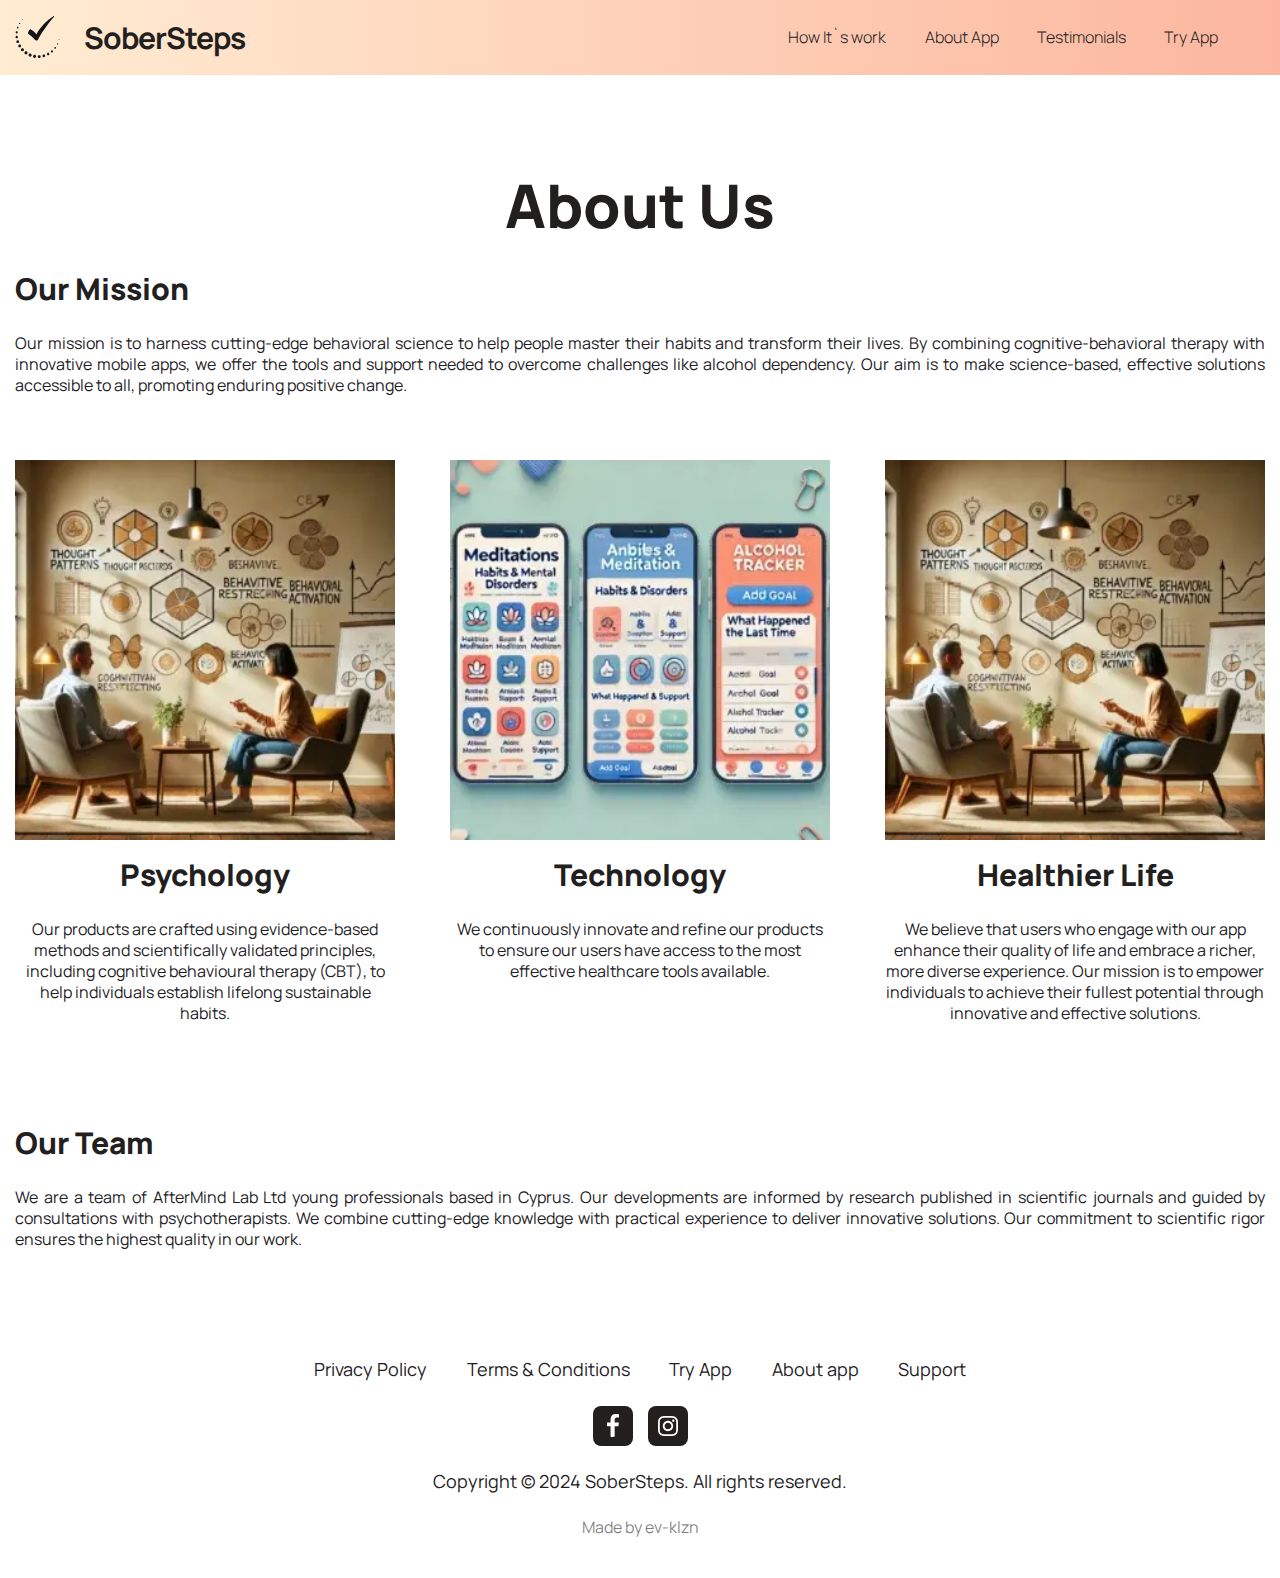
==== about-company.html @ 3a4f84fb "save" ====
<!doctype html>
<html lang="en">

<head>
	<title>About Us</title>
	<meta charset="UTF-8">
	<link rel="stylesheet" href="css/style.min.css?_v=20240709155627">
	<meta name="robots" content="noindex, nofollow">
	<meta name="viewport" content="width=device-width, initial-scale=1.0">
	<meta name="keywords" content="Sober Steps">
	<meta name="description" content="Sober Steps - Take Your First Sober Steps Towards a Better You">
	<link rel="shortcut icon" href="favicon.ico">
</head>


<body>
	<div class="wrapper">
		<header class="header">
			<div class="header__container">
				<a href="./" class="header__logo">
					<img class="header__logo-img ibg ibg--contain" src="img/logo.svg" alt="logo">
					<span class="header__logo-name">SoberSteps</span>
				</a>
				<div class="header__menu menu">
					<nav class="menu__body">
						<ul class="menu__list">
							<li data-goto-header data-goto=".how" class="menu__item">
								<a class="menu__link" href="./#how">How It`s work</a>
							</li>
							<li data-goto-header data-goto=".about" class="menu__item">
								<a class="menu__link" href="./#about">About App</a>
							</li>
							<li data-goto-header data-goto=".testimonials" class="menu__item">
								<a class="menu__link" href="./#testimonials">Testimonials</a>
							</li>
							<li data-goto-header data-goto=".started" class="menu__item">
								<a class="menu__link" href="./#started">Try App</a>
							</li>
						</ul>
					</nav>
				</div>
				<button type="button" class="icon-menu"><span></span></button>
			</div>
		</header>

		<main class="page">
			<section class="page__terms policy">
				<div class="policy__container">
					<h1 data-watch class="policy__title policy__title--centered">
						About Us
					</h1>
					<h4>Our Mission</h4>
					<p>
						Our mission is to harness cutting-edge behavioral science to help
						people master their habits and transform their lives. By combining
						cognitive-behavioral therapy with innovative mobile apps, we offer
						the tools and support needed to overcome challenges like alcohol
						dependency. Our aim is to make science-based, effective solutions
						accessible to all, promoting enduring positive change.
					</p>
					<div class="about-table">
						<article class="about-table__item">
							<div class="about-table__img">
								<img class="about-table__image ibg" src="img/about-us/a-1.webp" alt="Image" />
							</div>
							<h4 class="about-table__title">Psychology</h4>
							<div class="about-table__text">
								<p>
									Our products are crafted using evidence-based methods and
									scientifically validated principles, including cognitive
									behavioural therapy (CBT), to help individuals establish
									lifelong sustainable habits.
								</p>
							</div>
						</article>
						<article class="about-table__item">
							<div class="about-table__img">
								<img class="about-table__image ibg" src="img/about-us/a-2.webp" alt="Image" />
							</div>
							<h4 class="about-table__title">Technology</h4>
							<div class="about-table__text">
								<p>
									We continuously innovate and refine our products to ensure
									our users have access to the most effective healthcare tools
									available.
								</p>
							</div>
						</article>
						<article class="about-table__item">
							<div class="about-table__img">
								<img class="about-table__image ibg" src="img/about-us/a-1.webp" alt="Image" />
							</div>
							<h4 class="about-table__title">Healthier Life</h4>
							<div class="about-table__text">
								<p>
									We believe that users who engage with our app enhance their
									quality of life and embrace a richer, more diverse
									experience. Our mission is to empower individuals to achieve
									their fullest potential through innovative and effective
									solutions.
								</p>
							</div>
						</article>
					</div>
					<h4 class="wp-block-heading">Our Team</h4>
					<p>
						We are a team of AfterMind Lab Ltd young professionals based in
						Cyprus. Our developments are informed by research published in
						scientific journals and guided by consultations with
						psychotherapists. We combine cutting-edge knowledge with practical
						experience to deliver innovative solutions. Our commitment to
						scientific rigor ensures the highest quality in our work.
					</p>
				</div>
			</section>
		</main>
		<footer class="footer footer--center">
			<div class="footer__container">
				<ul class="footer__list">
					<li>
						<a href="privacy-policy.html" class="footer__item">Privacy Policy</a>
					</li>
					<li>
						<a href="terms-and-conditions.html" class="footer__item">Terms & Conditions</a>
					</li>
					<li>
						<a data-goto-header data-goto=".started" href="./#started" class="footer__item">Try App</a>
					</li>

					<li>
						<a data-goto-header data-goto=".about" href="./#about" class="footer__item">About app</a>
					</li>
					<li>
						<a href="support.html" class="footer__item">Support</a>
					</li>
				</ul>
				<div class="footer__social">
					<a class="footer__social-icon" href="#"><img class="footer__social-icon-img ibg ibg-contain" src="img/icons/s-fb.svg" alt="Image"></a>
					<a class="footer__social-icon" href="#"><img class="footer__social-icon-img ibg ibg-contain" src="img/icons/s-ins.svg" alt="Image"></a>
				</div>
				<div class="footer__copy">
					Copyright © 2024 SoberSteps. All rights reserved.
				</div>
				<div class="footer__dev">
					Made by
					<a target="_blank" class="footer__dev-link" href="https://ev-klzn.com/">ev-klzn</a>
				</div>
			</div>
		</footer>

	</div>
	<script src="js/app.min.js?_v=20240709155627"></script>
</body>

</html>
---- css/style.min.css ----
@charset "UTF-8";@import url(https://fonts.googleapis.com/css?family=Manrope:500,600,700,800&display=swap);@font-face{font-family:Arial;font-display:swap;src:url(../fonts/ArialMT.woff2) format("woff2");font-weight:400;font-style:normal}@font-face{font-family:Arial;font-display:swap;src:url(../fonts/Arial-BoldMT.woff2) format("woff2");font-weight:700;font-style:normal}*{padding:0;margin:0;border:0}*,*::after,*::before{box-sizing:border-box}*::after,*::before{display:inline-block}body,html{height:100%;min-width:320px}body{color:#22201e;line-height:1;font-family:Manrope;font-size:1.125rem;-ms-text-size-adjust:100%;-moz-text-size-adjust:100%;-webkit-text-size-adjust:100%;-webkit-font-smoothing:antialiased;-moz-osx-font-smoothing:grayscale}button,input,textarea{font-family:Manrope;font-size:inherit;line-height:inherit;color:inherit;background-color:transparent}input,textarea{width:100%}label{display:inline-block}button,option,select{cursor:pointer}a{display:inline-block;color:inherit;text-decoration:none}ul li{list-style:none}img{vertical-align:top}h1,h2,h3,h4,h5,h6{font-weight:inherit;font-size:inherit}body{line-height:1.3;color:#22201e}.lock body{overflow:hidden;touch-action:none;-ms-scroll-chaining:none;overscroll-behavior:none}.wrapper{min-height:100%;display:flex;flex-direction:column;overflow:hidden}@supports (overflow:clip){.wrapper{overflow:clip}}.wrapper > main{flex:1 1 auto}.wrapper > *{min-width:0}[class*=__container]{max-width:83.125rem;margin:0 auto;padding:0 .9375rem}.button{opacity:0;display:inline-flex;border-radius:2.25rem;justify-content:center;text-align:center;padding-top:1.25rem;padding-bottom:1.25rem;color:#fffdfc;text-transform:uppercase;background-color:#47aba6;box-shadow:-4px 4px 8px 0 rgba(36,144,139,.4) inset,4px -4px 8px 0 rgba(36,144,139,.4) inset,4px 4px 10px 0 rgba(20,136,130,.16)}.button._watcher-view{transition-delay:.6s;transition:opacity .5s,background-color .5s;opacity:1}.button--fw{width:100%}input[type=email],input[type=tel],input[type=text],textarea{-webkit-appearance:none;appearance:none}.input{border-radius:0!important;width:100%;display:block;padding:0 20px;border:1px solid #eee;caret-color:inherit}.input[placeholder]:not([data-placeholder-nohiden])::-webkit-input-placeholder{-webkit-transition:opacity .3s;transition:opacity .3s}.input[placeholder]:not([data-placeholder-nohiden]):-ms-input-placeholder{-ms-transition:opacity .3s;transition:opacity .3s}.input[placeholder]:not([data-placeholder-nohiden])::-ms-input-placeholder{-ms-transition:opacity .3s;transition:opacity .3s}.input[placeholder]:not([data-placeholder-nohiden])::placeholder{transition:opacity .3s}.input[placeholder]:not([data-placeholder-nohiden]):focus::-webkit-input-placeholder{opacity:0}.input[placeholder]:not([data-placeholder-nohiden]):focus:-ms-input-placeholder{opacity:0}.input[placeholder]:not([data-placeholder-nohiden]):focus::-ms-input-placeholder{opacity:0}.input[placeholder]:not([data-placeholder-nohiden]):focus::placeholder{opacity:0}textarea.input{resize:none;padding:0 0}.menu__body{gap:1.25rem}.menu__list{display:flex;flex-wrap:wrap;justify-content:flex-end;row-gap:.1875rem;align-items:end}.menu__item{display:inline-block;font-size:1rem;font-weight:500}.menu__link{font-weight:300;line-height:1.6;transition:.3s color}.icon-menu{display:none}.ibg{width:100%;height:100%;-o-object-fit:cover;object-fit:cover}.ibg--top{-o-object-position:top;object-position:top}.ibg--bottom{-o-object-position:bottom;object-position:bottom}.ibg--left{-o-object-position:left;object-position:left}.ibg--right{-o-object-position:right;object-position:right}.ibg--contain{-o-object-fit:contain;object-fit:contain}[class*="--colored"]{background:-webkit-linear-gradient(#e48606,#be4117);-webkit-background-clip:text;-webkit-text-fill-color:transparent}[class*=decor]{pointer-events:none}[class*="--center"]{text-align:center}[class*="--capital"]{text-transform:capitalize}[class*="--upp"]{text-transform:uppercase}[class*="--text-bold"]{font-weight:700}address{font-style:normal}.title{font-weight:800;line-height:1.1;letter-spacing:-.01em;opacity:0;-webkit-transform:translate(0,10%);transform:translate(0,10%);transition:opacity .5s,-webkit-transform .5s;transition:transform .5s,opacity .5s;transition:transform .5s,opacity .5s,-webkit-transform .5s}.title span{background:-webkit-linear-gradient(#e48606,#be4117);-webkit-background-clip:text;-webkit-text-fill-color:transparent}.title._watcher-view{transition-delay:.15s;-webkit-transform:translate(0,0);transform:translate(0,0);opacity:1}.subtitle-2{font-size:52px;font-weight:700;line-height:1.1;letter-spacing:-.01em;opacity:0;-webkit-transform:translate(0,10%);transform:translate(0,10%);transition:opacity .5s,-webkit-transform .5s;transition:transform .5s,opacity .5s;transition:transform .5s,opacity .5s,-webkit-transform .5s}.subtitle-2 span{background:-webkit-linear-gradient(#e48606,#be4117);-webkit-background-clip:text;-webkit-text-fill-color:transparent}.subtitle-2._watcher-view{transition-delay:.2s;-webkit-transform:translate(0,0);transform:translate(0,0);opacity:1}.text{font-family:Arial;opacity:0;-webkit-transform:translate(0,10%);transform:translate(0,10%);transition:opacity .5s,-webkit-transform .5s;transition:transform .5s,opacity .5s;transition:transform .5s,opacity .5s,-webkit-transform .5s}.text p:not(:last-child){margin-bottom:.9375rem}.text p span{font-weight:700}.text._watcher-view{transition-delay:.25s;-webkit-transform:translate(0,0);transform:translate(0,0);opacity:1}.header{position:fixed;width:100%;z-index:50;background:linear-gradient(90deg,#ffecd2 0,#fcb69f 100%)}.header__container{display:grid;background-color:linear-gradient(90deg,#ffecd2 0,#fcb69f 100%);z-index:550;position:relative;grid-template-columns:auto 1fr auto;padding-top:.9375rem;padding-bottom:.9375rem;align-items:center}.header__logo{position:relative;z-index:50;display:flex;align-items:center;justify-content:center}.header__logo img{width:2.8125rem}.header__logo-img{flex:0 0 2.8125rem;aspect-ratio:45/45}.header__logo-name{font-size:1.875rem;font-weight:700;line-height:1.2;letter-spacing:-.9px}.footer__container{padding-top:2.5rem;margin-bottom:2.5rem;display:grid;grid-template-columns:auto;gap:1.5rem}.footer__list{display:flex;flex-wrap:wrap;justify-content:center}.footer__item{transition:color .3s}.footer__social{display:flex;flex-wrap:wrap;-webkit-column-gap:.9375rem;-moz-column-gap:.9375rem;column-gap:.9375rem;row-gap:.3125rem;justify-content:center}.footer__social-icon{width:2.5rem;transition:all .3s}.footer__footer__social-icon-img{aspect-ratio:40/40}.footer__dev{color:rgba(0,0,0,.5);font-size:1rem}.footer__dev-link{transition:color .3s}.page__hero{padding-top:5.625rem;padding-bottom:4.375rem}.page__terms{padding-bottom:4.375rem}.page__policy{padding-bottom:4.375rem}.page__support{padding-bottom:4.375rem}.hero{border-radius:0 0 1.5rem 1.5rem;background:linear-gradient(90deg,#ffecd2 0,#fcb69f 100%)}.hero__container{display:grid;grid-template-columns:1fr .9fr;gap:.625rem}.hero__title{max-width:43.75rem}.hero__text{max-width:31.25rem}.hero__action{display:grid;grid-template-columns:.39fr .22fr .4fr;margin-right:-8.125rem;align-items:center;position:relative;z-index:1}.hero__link:not(:last-child){margin-bottom:1.5rem}.hero__roadmap{opacity:0;transition:opacity .5s;position:relative}.hero__roadmap._watcher-view{transition-delay:.25s;opacity:1}.hero__road-img{max-width:12.625rem;aspect-ratio:183/108}.hero__road-img-mobile{max-width:2.1875rem;aspect-ratio:35/64}.hero__request{position:absolute;-webkit-transform:translate(0,-70%);transform:translate(0,-70%);z-index:5;width:6.25rem;font-size:1rem;font-weight:600}.hero__reported{opacity:0;transition:opacity .5s;-webkit-transform:translateY(-50px);transform:translateY(-50px);font-size:1rem;border-radius:1.5rem;background:#fffdfc;box-shadow:4px 4px 10px 0 rgba(30,30,30,.16)}.hero__reported._watcher-view{transition-delay:.25s;opacity:1}.hero__image{display:grid;grid-template-columns:repeat(2,1fr);gap:.3125rem;position:relative;justify-items:center}.hero__phone-1-image{overflow:hidden;border-radius:1.5625rem;max-width:20rem}.hero__phone-2-image{overflow:hidden;border-radius:1.5625rem;-webkit-transform:rotate(13deg) translateY(40px) translateX(-90px);transform:rotate(13deg) translateY(40px) translateX(-90px);max-width:20.3125rem}.hero__phone-1{overflow:hidden;border-radius:1.5625rem;aspect-ratio:444/916}.hero__phone-2{overflow:hidden;border-radius:1.5625rem;aspect-ratio:445/917}.advantages__list{display:grid;grid-template-columns:repeat(3,1fr);row-gap:1.5625rem;justify-items:center;align-items:start;text-align:center}.item-icon{opacity:0;-webkit-transform:translate(0,10%);transform:translate(0,10%);transition:opacity .3s,-webkit-transform .3s;transition:opacity .3s,transform .3s;transition:opacity .3s,transform .3s,-webkit-transform .3s;padding:1.5rem;display:grid;grid-template-columns:auto;justify-items:center}.item-icon._watcher-view{opacity:1;-webkit-transform:translate(0,0);transform:translate(0,0)}.item-icon._watcher-view:nth-child(1){transition-delay:.2s}.item-icon._watcher-view:nth-child(2){transition-delay:.35s}.item-icon._watcher-view:nth-child(3){transition-delay:.5s}.item-icon._watcher-view:nth-child(4){transition-delay:.65s}.item-icon._watcher-view:nth-child(5){transition-delay:.8s}.item-icon._watcher-view:nth-child(6){transition-delay:.95s}.item-icon._watcher-view:nth-child(7){transition-delay:1.1s}.item-icon._watcher-view:nth-child(8){transition-delay:1.25s}.item-icon._watcher-view:nth-child(9){transition-delay:1.4s}.item-icon__image{width:6rem;height:6rem;aspect-ratio:96/96;padding:1rem;border-radius:1rem;box-shadow:0 0 16px 0 rgba(20,136,130,.4)}.item-icon__image:not(:last-child){margin-bottom:2.25rem}.item-icon__title{font-weight:700;font-size:1.25rem}.item-icon__title:not(:last-child){margin-bottom:1.25rem}.items-wrap{position:relative;display:flex;overflow:hidden;-webkit-user-select:none;-ms-user-select:none;user-select:none;gap:1.25rem;border-radius:.125rem;background:linear-gradient(90deg,#ffecd2 0,#fcb69f 100%)}.items-wrap:after,.items-wrap:before{content:"";height:100%;top:0;width:20%;position:absolute;z-index:1;pointer-events:none}.items{flex-shrink:0;display:flex;gap:3.75rem;counter-reset:item;justify-content:space-around;min-width:100%;border-radius:.125rem;align-content:center;align-items:center}.item{pointer-events:none;counter-increment:item;display:flex;align-items:center;padding-top:1.875rem;padding-bottom:1.875rem;justify-content:center}.item__company-img{max-height:1.875rem}.item img{max-height:1.875rem}.marquee{-webkit-animation:scroll 50s linear infinite;animation:scroll 50s linear infinite;align-content:center;justify-content:center;align-items:center}.reverce{animation-direction:reverse;align-content:center;justify-content:center;align-items:center}@-webkit-keyframes scroll{from{-webkit-transform:translateX(0);transform:translateX(0)}to{-webkit-transform:translateX(calc(-100% - 20px));transform:translateX(calc(-100% - 20px))}}@keyframes scroll{from{-webkit-transform:translateX(0);transform:translateX(0)}to{-webkit-transform:translateX(calc(-100% - 20px));transform:translateX(calc(-100% - 20px))}}.promises__container{position:relative;display:grid}.promises__list{padding-left:.9375rem;padding-right:.9375rem;width:100%;height:100%;display:grid;grid-template-columns:repeat(2,minmax(280px,320px));gap:1rem;z-index:10;align-content:space-around;justify-content:space-between;align-items:start}.progressbar{display:flex;align-items:center;justify-content:center;position:relative}.progressbar__image{max-width:40.625rem}.progressbar__img{aspect-ratio:450/450}.progressbar__body{display:grid;gap:1.5rem;text-align:center;position:absolute;top:50%;-webkit-transform:translate(0,-50%);transform:translate(0,-50%);z-index:5;justify-items:center}.progressbar__title{line-height:1.1;font-weight:800}.progressbar__label{max-width:16.25rem}.item-promises{opacity:0;transition:opacity .3s;background-color:#fffdfc;gap:1rem;display:flex;align-items:center;justify-content:flex-start;padding:1rem 1.5rem;border-radius:1.5rem;box-shadow:4px 4px 10px 0 rgba(30,30,30,.06),0 0 10px 0 rgba(30,30,30,.12)}.item-promises._watcher-view{opacity:1}.item-promises._watcher-view:nth-child(1){transition-delay:.2s}.item-promises._watcher-view:nth-child(2){transition-delay:.35s}.item-promises._watcher-view:nth-child(3){transition-delay:.5s}.item-promises._watcher-view:nth-child(4){transition-delay:.65s}.item-promises._watcher-view:nth-child(5){transition-delay:.8s}.item-promises._watcher-view:nth-child(6){transition-delay:.95s}.item-promises._watcher-view:nth-child(7){transition-delay:1.1s}.item-promises._watcher-view:nth-child(8){transition-delay:1.25s}.item-promises._watcher-view:nth-child(9){transition-delay:1.4s}.item-promises__image{flex:0 0 3.75rem;width:3.75rem}.item-promises__img{width:3.75rem;aspect-ratio:1/1}.review{background:linear-gradient(90deg,#ffecd2 0,#fcb69f 100%)}.review__container{padding-top:3.125rem;padding-bottom:3.125rem}.review__blockquote{padding-left:.9375rem;padding-right:.9375rem;margin:0 auto;max-width:55rem;font-family:Arial;font-size:1.5rem}.review__blockquote::before{content:"“";font-size:2.1875rem;color:#fffdfc;font-weight:700;font-family:Arial}.review__cite{padding-top:1.25rem;display:block;font-family:Arial;font-size:1.25rem;font-style:normal;font-weight:700}.program{background:#47aba6;background:radial-gradient(circle,rgba(71,171,166,.2413340336) 0,rgba(71,171,166,0) 50%,rgba(71,171,166,0) 100%)}.program__container{position:relative;z-index:2}.program__wrapper{display:grid;grid-template-columns:repeat(2,1fr)}.program__image{max-width:37.375rem}.program__image:not(:last-child){margin-bottom:1rem}.program__image img{border-radius:.5rem;overflow:hidden}.program__img{aspect-ratio:598/396}.program__link{opacity:0;-webkit-transform:translate(0,10%);transform:translate(0,10%);transition:opacity .5s,-webkit-transform .5s;transition:transform .5s,opacity .5s;transition:transform .5s,opacity .5s,-webkit-transform .5s;font-size:1rem;font-family:Arial;transition:all .3s}.program__link._watcher-view{transition-delay:.4s;-webkit-transform:translate(0,0);transform:translate(0,0);opacity:1}.program__link:not(:last-child){margin-bottom:.3125rem}.program__address{opacity:0;-webkit-transform:translate(0,10%);transform:translate(0,10%);transition:opacity .5s,-webkit-transform .5s;transition:transform .5s,opacity .5s;transition:transform .5s,opacity .5s,-webkit-transform .5s;font-family:Arial}.program__address._watcher-view{transition-delay:.5s;-webkit-transform:translate(0,0);transform:translate(0,0);opacity:1}.program__text{display:flex;flex-direction:column;font-size:1.25rem;max-width:27.8125rem}.find__item{position:sticky;top:4.625rem;left:0;z-index:1;overflow:hidden}.find__item:nth-child(odd){background:linear-gradient(90deg,#ffecd2 0,#fcb69f 100%)}.find__item:nth-child(odd) .find__content .find__container .find__body .find__step{color:#fffdfc}.find__item:nth-child(even){background:#fffdfc}.find__item:nth-child(even) .find__content .find__container .find__body .find__step{background:-webkit-linear-gradient(#e48606,#be4117);-webkit-background-clip:text;-webkit-text-fill-color:transparent}.find__content{flex:0 0 100%;display:flex;align-items:center}.find__container{margin:0 auto}.find__body{padding:1.875rem .625rem 1.875rem .625rem}.find__title:not(:last-child){margin-bottom:1.5625rem}.find__text p:not(:last-child){margin-bottom:1.25rem}.find__image{overflow:hidden}.find__image img{max-width:100%}.find__img{aspect-ratio:1/1}.testimonials{background:#000;background:linear-gradient(180deg,rgba(0,0,0,0) 0,rgba(71,171,166,.25) 50%,rgba(71,171,166,0) 100%)}.item-testimonial{border-radius:1.5rem;padding:1.5rem .75rem;background:#fffdfc;height:100%}.item-testimonial__rating{display:flex;align-items:center;justify-items:center;gap:.3125rem}.item-testimonial__rating:not(:last-child){margin-bottom:1rem}.item-testimonial__rating img{margin-top:-.125rem;height:1rem;width:1rem}.item-testimonial__value{line-height:1;font-size:1rem}.item-testimonial__value-img{aspect-ratio:16/16}.item-testimonial__name{font-size:1.25rem;font-family:Arial}.item-testimonial__name:not(:last-child){margin-bottom:.5rem}.item-testimonial__text{font-size:1rem;padding-bottom:.3125rem}.how{background:#0ab9b0;background:radial-gradient(circle,rgba(10,185,176,.1629026611) 0,rgba(10,185,176,0) 30%,rgba(10,185,176,0) 100%);height:100%}.how__container{position:relative}.how__body{padding-top:3.125rem}.how__image{aspect-ratio:835/755}.how-item{opacity:0;-webkit-transform:translate(0,10%);transform:translate(0,10%);transition:opacity .3s,-webkit-transform .3s;transition:opacity .3s,transform .3s;transition:opacity .3s,transform .3s,-webkit-transform .3s;position:relative;z-index:5;border-radius:1.5rem;background:#fffdfc;max-width:25rem;padding:.9375rem 1.5rem;box-shadow:4px 4px 10px 0 rgba(30,30,30,.06),0 0 10px 0 rgba(30,30,30,.12);display:flex;-webkit-column-gap:1rem;-moz-column-gap:1rem;column-gap:1rem;row-gap:.5rem}.how-item._watcher-view{opacity:1;-webkit-transform:translate(0,0);transform:translate(0,0)}.how-item._watcher-view:nth-child(1){transition-delay:.2s}.how-item._watcher-view:nth-child(2){transition-delay:.35s}.how-item._watcher-view:nth-child(3){transition-delay:.5s}.how-item._watcher-view:nth-child(4){transition-delay:.65s}.how-item._watcher-view:nth-child(5){transition-delay:.8s}.how-item._watcher-view:nth-child(6){transition-delay:.95s}.how-item._watcher-view:nth-child(7){transition-delay:1.1s}.how-item._watcher-view:nth-child(8){transition-delay:1.25s}.how-item._watcher-view:nth-child(9){transition-delay:1.4s}.how-item:nth-child(1){-webkit-transform:translate(-105%,10%);transform:translate(-105%,10%)}.how-item:nth-child(2){-webkit-transform:translate(100%,10%);transform:translate(100%,10%)}.how-item:nth-child(3){-webkit-transform:translate(-55%,20%);transform:translate(-55%,20%)}.how-item::before{content:">";font-size:2.5rem;font-weight:800;line-height:1.1;background:-webkit-linear-gradient(#e48606,#be4117);-webkit-background-clip:text;-webkit-text-fill-color:transparent}.results__container{display:grid;justify-items:center}.results__list{display:grid;grid-template-columns:repeat(3,1fr);row-gap:1.5625rem;justify-items:center;align-items:start;text-align:center}.people{background:linear-gradient(90deg,#ffecd2 0,#fcb69f 100%)}.people__list{position:relative;display:grid;grid-template-columns:repeat(10,1fr);grid-template-rows:repeat(2,1fr)}.people__item{border-radius:.625rem;overflow:hidden;opacity:0}.people__item._watcher-view{transition:all 1s;opacity:1}.people__item._watcher-view:nth-child(odd){transition-delay:.3s}.people__item._watcher-view:nth-child(even){transition-delay:.8s}.people__img{aspect-ratio:132/260}.people__text{display:flex;align-items:center;justify-items:center;flex-direction:column;background:rgba(34,32,30,.5058823529);border-radius:.625rem;padding-left:.9375rem;padding-right:.9375rem;position:absolute;top:50%;left:50%;-webkit-transform:translate(-50%,-50%);transform:translate(-50%,-50%);z-index:5;font-weight:700;color:#fffdfc}.started:not(:last-child){margin-bottom:3.125rem}.started__container{display:flex;flex-direction:column;align-items:center}.started__list{display:grid;grid-template-columns:repeat(3,1fr);row-gap:3.75rem;align-items:start}.started__list:not(:last-child){margin-bottom:2.5rem}.item-started{display:grid;gap:1.5rem;padding:1rem;justify-items:center;opacity:0;-webkit-transform:translate(0,10%);transform:translate(0,10%);transition:opacity .3s,-webkit-transform .3s;transition:opacity .3s,transform .3s;transition:opacity .3s,transform .3s,-webkit-transform .3s}.item-started._watcher-view{opacity:1;-webkit-transform:translate(0,0);transform:translate(0,0)}.item-started._watcher-view:nth-child(1){transition-delay:.2s}.item-started._watcher-view:nth-child(2){transition-delay:.35s}.item-started._watcher-view:nth-child(3){transition-delay:.5s}.item-started__counter{font-size:3.25rem;font-weight:800;background:-webkit-linear-gradient(#e48606,#be4117);-webkit-background-clip:text;-webkit-text-fill-color:transparent;letter-spacing:-.52px}.item-started__image{overflow:hidden;border-radius:1.5rem;max-width:10rem}.item-started__img{max-width:10rem;aspect-ratio:160/160}.item-started__text{text-align:center}.garanted{padding-left:.9375rem;padding-right:.9375rem;background:linear-gradient(90deg,#ffecd2 0,#fcb69f 100%)}.garanted__wrapper{opacity:0;-webkit-transform:translate(0,10%);transform:translate(0,10%);transition:opacity .5s,-webkit-transform .5s;transition:transform .5s,opacity .5s;transition:transform .5s,opacity .5s,-webkit-transform .5s;padding-top:1.5rem;padding-bottom:1.5rem;margin:0 auto;max-width:38.75rem;display:grid;grid-template-columns:.2fr 1fr;align-items:center;gap:.9375rem;border-radius:1.5rem;background:#fffdfc;box-shadow:4px 4px 10px 0 rgba(30,30,30,.16)}.garanted__wrapper._watcher-view{transition-delay:.2s;-webkit-transform:translate(0,0);transform:translate(0,0);opacity:1}.garanted__img{width:8.125rem}.garanted__image{aspect-ratio:130/66}.about{background:linear-gradient(90deg,#ffecd2 0,#fcb69f 100%)}.about__title{max-width:18.9375rem}.about__title--center{margin-left:auto;margin-right:auto}.about__body{display:flex;align-items:flex-start}.about__img{aspect-ratio:732/1513}.about__slider-images.swiper{max-width:26.625rem;padding-bottom:3.25rem}.about__slide-images{position:relative;overflow:hidden;border-radius:1.5625rem}.about__slide-images img{overflow:hidden;border-radius:1.5625rem;width:100%;-o-object-fit:cover;object-fit:cover}.about__content{display:grid;justify-items:start}.about__wrapper-content{counter-reset:slide-counter}.about__slide-content{padding-top:1.25rem}.about__slide-content-inner{max-width:27.5rem}.about__title-content{font-weight:700;line-height:1.1}.about__title-content:not(:last-child){margin-bottom:1.5rem}.about__text{margin-bottom:1.5625rem;color:#343434}.about__button{padding:.75rem 2.25rem}.about-swiper-pagination.swiper-pagination-clickable.swiper-pagination-bullets.swiper-pagination-horizontal{position:absolute;bottom:0;text-align:center}.about-swiper-pagination.swiper-pagination-clickable.swiper-pagination-bullets.swiper-pagination-horizontal .swiper-pagination-bullet{background:#fff;opacity:1}.about-swiper-pagination.swiper-pagination-clickable.swiper-pagination-bullets.swiper-pagination-horizontal .swiper-pagination-bullet.swiper-pagination-bullet-active{width:1.25rem;border-radius:6.25rem;background:linear-gradient(90deg,#e48606 0,#be4117 100%);transition:width .5s ease-in-out}.policy__container{text-align:justify}.policy h1,.policy h2,.policy h3,.policy h4,.policy h5,.policy h6{font-weight:800}.policy span{font-weight:800}.policy h1{font-size:3.75rem}.policy h1:not(:last-child){margin-bottom:1.5625rem}.policy h2{font-size:3.125rem}.policy h2:not(:last-child){margin-bottom:1.5625rem}.policy h3{font-size:2.5rem}.policy h3:not(:last-child){margin-bottom:1.5625rem}.policy h4{font-size:1.875rem}.policy h4:not(:last-child){margin-bottom:1.5625rem}.policy h5{font-size:1.5625rem}.policy h5:not(:last-child){margin-bottom:1.5625rem}.policy h6{font-size:1.4375rem}.policy h6:not(:last-child){margin-bottom:1.5625rem}.policy p{font-size:1rem}.policy p:not(:last-child){margin-bottom:.9375rem}.policy ol li{list-style-type:number}.policy ul li{list-style:disc}.policy ol,.policy ul{padding-left:2.1875rem;margin-bottom:1.5625rem;font-size:1rem}.policy ol li:not(:last-child),.policy ul li:not(:last-child){margin-bottom:.625rem}.policy a{text-decoration:underline;color:#00f;transition:color .3s}.support{display:flex;flex-direction:column}.support__form{display:grid;border-radius:2px}.form{display:flex;gap:1.5625rem;flex-direction:column}.input{background:rgba(219,218,218,.3843137255);padding:1.25rem!important}.about-table{padding-top:3.125rem;padding-bottom:3.125rem;display:grid;grid-template-columns:repeat(3,1fr);gap:3.4375rem;text-align:center}.about-table:not(:last-child){margin-bottom:3.125rem}.about-table__img{aspect-ratio:1/1}.about-table__img:not(:last-child){margin-bottom:.9375rem}@font-face{font-family:swiper-icons;src:url("data:application/font-woff;charset=utf-8;base64, [base64]//wADZ2x5ZgAAAywAAADMAAAD2MHtryVoZWFkAAABbAAAADAAAAA2E2+eoWhoZWEAAAGcAAAAHwAAACQC9gDzaG10eAAAAigAAAAZAAAArgJkABFsb2NhAAAC0AAAAFoAAABaFQAUGG1heHAAAAG8AAAAHwAAACAAcABAbmFtZQAAA/gAAAE5AAACXvFdBwlwb3N0AAAFNAAAAGIAAACE5s74hXjaY2BkYGAAYpf5Hu/j+W2+MnAzMYDAzaX6QjD6/4//Bxj5GA8AuRwMYGkAPywL13jaY2BkYGA88P8Agx4j+/8fQDYfA1AEBWgDAIB2BOoAeNpjYGRgYNBh4GdgYgABEMnIABJzYNADCQAACWgAsQB42mNgYfzCOIGBlYGB0YcxjYGBwR1Kf2WQZGhhYGBiYGVmgAFGBiQQkOaawtDAoMBQxXjg/wEGPcYDDA4wNUA2CCgwsAAAO4EL6gAAeNpj2M0gyAACqxgGNWBkZ2D4/wMA+xkDdgAAAHjaY2BgYGaAYBkGRgYQiAHyGMF8FgYHIM3DwMHABGQrMOgyWDLEM1T9/w8UBfEMgLzE////P/5//f/V/xv+r4eaAAeMbAxwIUYmIMHEgKYAYjUcsDAwsLKxc3BycfPw8jEQA/[base64]/uznmfPFBNODM2K7MTQ45YEAZqGP81AmGGcF3iPqOop0r1SPTaTbVkfUe4HXj97wYE+yNwWYxwWu4v1ugWHgo3S1XdZEVqWM7ET0cfnLGxWfkgR42o2PvWrDMBSFj/IHLaF0zKjRgdiVMwScNRAoWUoH78Y2icB/yIY09An6AH2Bdu/UB+yxopYshQiEvnvu0dURgDt8QeC8PDw7Fpji3fEA4z/PEJ6YOB5hKh4dj3EvXhxPqH/SKUY3rJ7srZ4FZnh1PMAtPhwP6fl2PMJMPDgeQ4rY8YT6Gzao0eAEA409DuggmTnFnOcSCiEiLMgxCiTI6Cq5DZUd3Qmp10vO0LaLTd2cjN4fOumlc7lUYbSQcZFkutRG7g6JKZKy0RmdLY680CDnEJ+UMkpFFe1RN7nxdVpXrC4aTtnaurOnYercZg2YVmLN/d/gczfEimrE/fs/bOuq29Zmn8tloORaXgZgGa78yO9/cnXm2BpaGvq25Dv9S4E9+5SIc9PqupJKhYFSSl47+Qcr1mYNAAAAeNptw0cKwkAAAMDZJA8Q7OUJvkLsPfZ6zFVERPy8qHh2YER+3i/BP83vIBLLySsoKimrqKqpa2hp6+jq6RsYGhmbmJqZSy0sraxtbO3sHRydnEMU4uR6yx7JJXveP7WrDycAAAAAAAH//wACeNpjYGRgYOABYhkgZgJCZgZNBkYGLQZtIJsFLMYAAAw3ALgAeNolizEKgDAQBCchRbC2sFER0YD6qVQiBCv/H9ezGI6Z5XBAw8CBK/m5iQQVauVbXLnOrMZv2oLdKFa8Pjuru2hJzGabmOSLzNMzvutpB3N42mNgZGBg4GKQYzBhYMxJLMlj4GBgAYow/P/PAJJhLM6sSoWKfWCAAwDAjgbRAAB42mNgYGBkAIIbCZo5IPrmUn0hGA0AO8EFTQAA");font-weight:400;font-style:normal}:root{--swiper-theme-color:#007aff}.swiper{margin-left:auto;margin-right:auto;position:relative;overflow:hidden;list-style:none;padding:0;z-index:1}.swiper-vertical > .swiper-wrapper{flex-direction:column}.swiper-wrapper{position:relative;width:100%;height:100%;z-index:1;display:flex;transition-property:-webkit-transform;transition-property:transform;transition-property:transform,-webkit-transform;box-sizing:content-box}.swiper-android .swiper-slide,.swiper-wrapper{-webkit-transform:translate3d(0,0,0);transform:translate3d(0,0,0)}.swiper-pointer-events{touch-action:pan-y}.swiper-pointer-events.swiper-vertical{touch-action:pan-x}.swiper-slide{flex-shrink:0;width:100%;height:100%;position:relative;transition-property:-webkit-transform;transition-property:transform;transition-property:transform,-webkit-transform}.swiper-slide-invisible-blank{visibility:hidden}.swiper-autoheight,.swiper-autoheight .swiper-slide{height:100%;height:auto}.swiper-autoheight .swiper-wrapper{align-items:flex-start;transition-property:height,-webkit-transform;transition-property:transform,height;transition-property:transform,height,-webkit-transform}.swiper-3d,.swiper-3d.swiper-css-mode .swiper-wrapper{-webkit-perspective:1200px;perspective:1200px}.swiper-3d .swiper-cube-shadow,.swiper-3d .swiper-slide,.swiper-3d .swiper-slide-shadow,.swiper-3d .swiper-slide-shadow-bottom,.swiper-3d .swiper-slide-shadow-left,.swiper-3d .swiper-slide-shadow-right,.swiper-3d .swiper-slide-shadow-top,.swiper-3d .swiper-wrapper{-webkit-transform-style:preserve-3d;transform-style:preserve-3d}.swiper-3d .swiper-slide-shadow,.swiper-3d .swiper-slide-shadow-bottom,.swiper-3d .swiper-slide-shadow-left,.swiper-3d .swiper-slide-shadow-right,.swiper-3d .swiper-slide-shadow-top{position:absolute;left:0;top:0;width:100%;height:100%;pointer-events:none;z-index:10}.swiper-3d .swiper-slide-shadow{background:rgba(0,0,0,.15)}.swiper-3d .swiper-slide-shadow-left{background-image:linear-gradient(to left,rgba(0,0,0,.5),rgba(0,0,0,0))}.swiper-3d .swiper-slide-shadow-right{background-image:linear-gradient(to right,rgba(0,0,0,.5),rgba(0,0,0,0))}.swiper-3d .swiper-slide-shadow-top{background-image:linear-gradient(to top,rgba(0,0,0,.5),rgba(0,0,0,0))}.swiper-3d .swiper-slide-shadow-bottom{background-image:linear-gradient(to bottom,rgba(0,0,0,.5),rgba(0,0,0,0))}.swiper-css-mode > .swiper-wrapper{overflow:auto;scrollbar-width:none;-ms-overflow-style:none}.swiper-css-mode > .swiper-wrapper::-webkit-scrollbar{display:none}.swiper-css-mode > .swiper-wrapper > .swiper-slide{scroll-snap-align:start start}.swiper-horizontal.swiper-css-mode > .swiper-wrapper{-ms-scroll-snap-type:x mandatory;scroll-snap-type:x mandatory}.swiper-vertical.swiper-css-mode > .swiper-wrapper{-ms-scroll-snap-type:y mandatory;scroll-snap-type:y mandatory}.swiper-centered > .swiper-wrapper::before{content:"";flex-shrink:0;order:9999}.swiper-centered.swiper-horizontal > .swiper-wrapper > .swiper-slide:first-child{-webkit-margin-start:var(--swiper-centered-offset-before);margin-inline-start:var(--swiper-centered-offset-before)}.swiper-centered.swiper-horizontal > .swiper-wrapper::before{height:100%;min-height:1px;width:var(--swiper-centered-offset-after)}.swiper-centered.swiper-vertical > .swiper-wrapper > .swiper-slide:first-child{-webkit-margin-before:var(--swiper-centered-offset-before);margin-block-start:var(--swiper-centered-offset-before)}.swiper-centered.swiper-vertical > .swiper-wrapper::before{width:100%;min-width:1px;height:var(--swiper-centered-offset-after)}.swiper-centered > .swiper-wrapper > .swiper-slide{scroll-snap-align:center center}.swiper-virtual.swiper-css-mode .swiper-wrapper::after{content:"";position:absolute;left:0;top:0;pointer-events:none}.swiper-virtual.swiper-css-mode.swiper-horizontal .swiper-wrapper::after{height:1px;width:var(--swiper-virtual-size)}.swiper-virtual.swiper-css-mode.swiper-vertical .swiper-wrapper::after{width:1px;height:var(--swiper-virtual-size)}:root{--swiper-navigation-size:44px}.swiper-button-next,.swiper-button-prev{position:absolute;top:50%;width:calc(var(--swiper-navigation-size)/ 44 * 27);height:var(--swiper-navigation-size);margin-top:calc(0px - var(--swiper-navigation-size)/ 2);z-index:10;cursor:pointer;display:flex;align-items:center;justify-content:center;color:var(--swiper-navigation-color,var(--swiper-theme-color))}.swiper-button-next.swiper-button-disabled,.swiper-button-prev.swiper-button-disabled{opacity:.35;cursor:auto;pointer-events:none}.swiper-button-next:after,.swiper-button-prev:after{font-family:swiper-icons;font-size:var(--swiper-navigation-size);letter-spacing:0;text-transform:none;font-variant:initial;line-height:1}.swiper-button-prev,.swiper-rtl .swiper-button-next{left:10px;right:auto}.swiper-button-prev:after,.swiper-rtl .swiper-button-next:after{content:"prev"}.swiper-button-next,.swiper-rtl .swiper-button-prev{right:10px;left:auto}.swiper-button-next:after,.swiper-rtl .swiper-button-prev:after{content:"next"}.swiper-button-lock{display:none}.swiper-pagination{position:absolute;text-align:center;transition:.3s opacity;-webkit-transform:translate3d(0,0,0);transform:translate3d(0,0,0);z-index:10}.swiper-pagination.swiper-pagination-hidden{opacity:0}.swiper-horizontal > .swiper-pagination-bullets,.swiper-pagination-bullets.swiper-pagination-horizontal,.swiper-pagination-custom,.swiper-pagination-fraction{bottom:10px;left:0;width:100%}.swiper-pagination-bullets-dynamic{overflow:hidden;font-size:0}.swiper-pagination-bullets-dynamic .swiper-pagination-bullet{-webkit-transform:scale(.33);transform:scale(.33);position:relative}.swiper-pagination-bullets-dynamic .swiper-pagination-bullet-active{-webkit-transform:scale(1);transform:scale(1)}.swiper-pagination-bullets-dynamic .swiper-pagination-bullet-active-main{-webkit-transform:scale(1);transform:scale(1)}.swiper-pagination-bullets-dynamic .swiper-pagination-bullet-active-prev{-webkit-transform:scale(.66);transform:scale(.66)}.swiper-pagination-bullets-dynamic .swiper-pagination-bullet-active-prev-prev{-webkit-transform:scale(.33);transform:scale(.33)}.swiper-pagination-bullets-dynamic .swiper-pagination-bullet-active-next{-webkit-transform:scale(.66);transform:scale(.66)}.swiper-pagination-bullets-dynamic .swiper-pagination-bullet-active-next-next{-webkit-transform:scale(.33);transform:scale(.33)}.swiper-pagination-bullet{width:var(--swiper-pagination-bullet-width,var(--swiper-pagination-bullet-size,8px));height:var(--swiper-pagination-bullet-height,var(--swiper-pagination-bullet-size,8px));display:inline-block;border-radius:50%;background:var(--swiper-pagination-bullet-inactive-color,#000);opacity:var(--swiper-pagination-bullet-inactive-opacity,.2)}button.swiper-pagination-bullet{border:none;margin:0;padding:0;box-shadow:none;-webkit-appearance:none;appearance:none}.swiper-pagination-clickable .swiper-pagination-bullet{cursor:pointer}.swiper-pagination-bullet:only-child{display:none!important}.swiper-pagination-bullet-active{opacity:var(--swiper-pagination-bullet-opacity,1);background:var(--swiper-pagination-color,var(--swiper-theme-color))}.swiper-pagination-vertical.swiper-pagination-bullets,.swiper-vertical > .swiper-pagination-bullets{right:10px;top:50%;-webkit-transform:translate3d(0,-50%,0);transform:translate3d(0,-50%,0)}.swiper-pagination-vertical.swiper-pagination-bullets .swiper-pagination-bullet,.swiper-vertical > .swiper-pagination-bullets .swiper-pagination-bullet{margin:var(--swiper-pagination-bullet-vertical-gap,6px) 0;display:block}.swiper-pagination-vertical.swiper-pagination-bullets.swiper-pagination-bullets-dynamic,.swiper-vertical > .swiper-pagination-bullets.swiper-pagination-bullets-dynamic{top:50%;-webkit-transform:translateY(-50%);transform:translateY(-50%);width:8px}.swiper-pagination-vertical.swiper-pagination-bullets.swiper-pagination-bullets-dynamic .swiper-pagination-bullet,.swiper-vertical > .swiper-pagination-bullets.swiper-pagination-bullets-dynamic .swiper-pagination-bullet{display:inline-block;transition:.2s top,.2s -webkit-transform;transition:.2s transform,.2s top;transition:.2s transform,.2s top,.2s -webkit-transform}.swiper-horizontal > .swiper-pagination-bullets .swiper-pagination-bullet,.swiper-pagination-horizontal.swiper-pagination-bullets .swiper-pagination-bullet{margin:0 var(--swiper-pagination-bullet-horizontal-gap,4px)}.swiper-horizontal > .swiper-pagination-bullets.swiper-pagination-bullets-dynamic,.swiper-pagination-horizontal.swiper-pagination-bullets.swiper-pagination-bullets-dynamic{left:50%;-webkit-transform:translateX(-50%);transform:translateX(-50%);white-space:nowrap}.swiper-horizontal > .swiper-pagination-bullets.swiper-pagination-bullets-dynamic .swiper-pagination-bullet,.swiper-pagination-horizontal.swiper-pagination-bullets.swiper-pagination-bullets-dynamic .swiper-pagination-bullet{transition:.2s left,.2s -webkit-transform;transition:.2s transform,.2s left;transition:.2s transform,.2s left,.2s -webkit-transform}.swiper-horizontal.swiper-rtl > .swiper-pagination-bullets-dynamic .swiper-pagination-bullet{transition:.2s right,.2s -webkit-transform;transition:.2s transform,.2s right;transition:.2s transform,.2s right,.2s -webkit-transform}.swiper-pagination-progressbar{background:rgba(0,0,0,.25);position:absolute}.swiper-pagination-progressbar .swiper-pagination-progressbar-fill{background:var(--swiper-pagination-color,var(--swiper-theme-color));position:absolute;left:0;top:0;width:100%;height:100%;-webkit-transform:scale(0);transform:scale(0);-webkit-transform-origin:left top;transform-origin:left top}.swiper-rtl .swiper-pagination-progressbar .swiper-pagination-progressbar-fill{-webkit-transform-origin:right top;transform-origin:right top}.swiper-horizontal > .swiper-pagination-progressbar,.swiper-pagination-progressbar.swiper-pagination-horizontal,.swiper-pagination-progressbar.swiper-pagination-vertical.swiper-pagination-progressbar-opposite,.swiper-vertical > .swiper-pagination-progressbar.swiper-pagination-progressbar-opposite{width:100%;height:4px;left:0;top:0}.swiper-horizontal > .swiper-pagination-progressbar.swiper-pagination-progressbar-opposite,.swiper-pagination-progressbar.swiper-pagination-horizontal.swiper-pagination-progressbar-opposite,.swiper-pagination-progressbar.swiper-pagination-vertical,.swiper-vertical > .swiper-pagination-progressbar{width:4px;height:100%;left:0;top:0}.swiper-pagination-lock{display:none}.swiper-scrollbar{border-radius:10px;position:relative;-ms-touch-action:none;background:rgba(0,0,0,.1)}.swiper-horizontal > .swiper-scrollbar{position:absolute;left:1%;bottom:3px;z-index:50;height:5px;width:98%}.swiper-vertical > .swiper-scrollbar{position:absolute;right:3px;top:1%;z-index:50;width:5px;height:98%}.swiper-scrollbar-drag{height:100%;width:100%;position:relative;background:rgba(0,0,0,.5);border-radius:10px;left:0;top:0}.swiper-scrollbar-cursor-drag{cursor:move}.swiper-scrollbar-lock{display:none}.swiper-zoom-container{width:100%;height:100%;display:flex;justify-content:center;align-items:center;text-align:center}.swiper-zoom-container > canvas,.swiper-zoom-container > img,.swiper-zoom-container > svg{max-width:100%;max-height:100%;-o-object-fit:contain;object-fit:contain}.swiper-slide-zoomed{cursor:move}.swiper-lazy-preloader{width:42px;height:42px;position:absolute;left:50%;top:50%;margin-left:-21px;margin-top:-21px;z-index:10;-webkit-transform-origin:50%;transform-origin:50%;-webkit-animation:swiper-preloader-spin 1s infinite linear;animation:swiper-preloader-spin 1s infinite linear;box-sizing:border-box;border:4px solid var(--swiper-preloader-color,var(--swiper-theme-color));border-radius:50%;border-top-color:transparent}.swiper-lazy-preloader-white{--swiper-preloader-color:#fff}.swiper-lazy-preloader-black{--swiper-preloader-color:#000}@-webkit-keyframes swiper-preloader-spin{100%{-webkit-transform:rotate(360deg);transform:rotate(360deg)}}@keyframes swiper-preloader-spin{100%{-webkit-transform:rotate(360deg);transform:rotate(360deg)}}.swiper .swiper-notification{position:absolute;left:0;top:0;pointer-events:none;opacity:0;z-index:-1000}.swiper-free-mode > .swiper-wrapper{transition-timing-function:ease-out;margin:0 auto}.swiper-grid > .swiper-wrapper{flex-wrap:wrap}.swiper-grid-column > .swiper-wrapper{flex-wrap:wrap;flex-direction:column}.swiper-fade.swiper-free-mode .swiper-slide{transition-timing-function:ease-out}.swiper-fade .swiper-slide{pointer-events:none;transition-property:opacity}.swiper-fade .swiper-slide .swiper-slide{pointer-events:none}.swiper-fade .swiper-slide-active,.swiper-fade .swiper-slide-active .swiper-slide-active{pointer-events:auto}.swiper-cube{overflow:visible}.swiper-cube .swiper-slide{pointer-events:none;-webkit-backface-visibility:hidden;backface-visibility:hidden;z-index:1;visibility:hidden;-webkit-transform-origin:0 0;transform-origin:0 0;width:100%;height:100%}.swiper-cube .swiper-slide .swiper-slide{pointer-events:none}.swiper-cube.swiper-rtl .swiper-slide{-webkit-transform-origin:100% 0;transform-origin:100% 0}.swiper-cube .swiper-slide-active,.swiper-cube .swiper-slide-active .swiper-slide-active{pointer-events:auto}.swiper-cube .swiper-slide-active,.swiper-cube .swiper-slide-next,.swiper-cube .swiper-slide-next + .swiper-slide,.swiper-cube .swiper-slide-prev{pointer-events:auto;visibility:visible}.swiper-cube .swiper-slide-shadow-bottom,.swiper-cube .swiper-slide-shadow-left,.swiper-cube .swiper-slide-shadow-right,.swiper-cube .swiper-slide-shadow-top{z-index:0;-webkit-backface-visibility:hidden;backface-visibility:hidden}.swiper-cube .swiper-cube-shadow{position:absolute;left:0;bottom:0;width:100%;height:100%;opacity:.6;z-index:0}.swiper-cube .swiper-cube-shadow:before{content:"";background:#000;position:absolute;left:0;top:0;bottom:0;right:0;-webkit-filter:blur(50px);filter:blur(50px)}.swiper-flip{overflow:visible}.swiper-flip .swiper-slide{pointer-events:none;-webkit-backface-visibility:hidden;backface-visibility:hidden;z-index:1}.swiper-flip .swiper-slide .swiper-slide{pointer-events:none}.swiper-flip .swiper-slide-active,.swiper-flip .swiper-slide-active .swiper-slide-active{pointer-events:auto}.swiper-flip .swiper-slide-shadow-bottom,.swiper-flip .swiper-slide-shadow-left,.swiper-flip .swiper-slide-shadow-right,.swiper-flip .swiper-slide-shadow-top{z-index:0;-webkit-backface-visibility:hidden;backface-visibility:hidden}.swiper-creative .swiper-slide{-webkit-backface-visibility:hidden;backface-visibility:hidden;overflow:hidden;transition-property:opacity,height,-webkit-transform;transition-property:transform,opacity,height;transition-property:transform,opacity,height,-webkit-transform}.swiper-cards{overflow:visible}.swiper-cards .swiper-slide{-webkit-transform-origin:center bottom;transform-origin:center bottom;-webkit-backface-visibility:hidden;backface-visibility:hidden;overflow:hidden}@media (min-width:47.99875em){.promises__list{position:absolute;top:0;left:0}.find__item{display:flex}.find__body{width:50%;padding:3.125rem 1.25rem 3.125rem 0}.find__image{flex:0 0 50%;-webkit-transform:translate(-100%,0);transform:translate(-100%,0)}.about__body .swiper{margin-right:0}}@media (min-width:61.99875em){.hero__road-img-mobile{display:none}}@media (min-width:73.12375em){.how__body{display:flex;align-items:center;justify-content:center;margin:0 auto}.how__img{position:absolute;top:50%;-webkit-transform:translate(0,-50%);transform:translate(0,-50%);z-index:1;max-width:28.125rem;pointer-events:none;display:flex;align-items:center;justify-content:center;margin:0 auto}}@media (min-width:83.125em){.button{padding-left:4.6875rem}.button{padding-right:4.6875rem}.button{font-size:1.25rem}.menu__list{-webkit-column-gap:2.5rem;-moz-column-gap:2.5rem;column-gap:2.5rem}.title{font-size:3rem}.subtitle-2{font-size:2.25rem}.subtitle-2{margin-bottom:3.75rem}.header__container{-webkit-column-gap:3.125rem;-moz-column-gap:3.125rem;column-gap:3.125rem}.header__logo{gap:1.5rem}.footer__list{gap:2.5rem}.page__hero{padding-bottom:4.375rem}.page__advantages{padding-top:6.25rem}.page__advantages{padding-bottom:3.125rem}.page__company{padding-top:6.25rem}.page__company{padding-bottom:3.125rem}.page__promises{padding-top:3.125rem}.page__promises{padding-bottom:3.125rem}.page__review{margin-top:3.125rem}.page__program{padding-top:6.25rem}.page__program{padding-bottom:6.25rem}.page__find{padding-bottom:3.125rem}.page__testimonials{padding-top:5.9375rem}.page__testimonials{padding-bottom:6.25rem}.page__how{padding-top:5.9375rem}.page__how{padding-bottom:3.125rem}.page__results{padding-bottom:3.125rem}.page__people{padding-top:3.125rem}.page__people{padding-bottom:3.125rem}.page__people{margin-top:6.25rem}.page__people{margin-bottom:6.25rem}.page__started{padding-top:5.9375rem}.page__started{padding-bottom:3.125rem}.page__garanted{padding-top:3.125rem}.page__garanted{padding-bottom:3.125rem}.page__about{padding-top:6.25rem}.page__about{margin-bottom:6.25rem}.page__about{padding-bottom:3.125rem}.page__terms{padding-top:10.625rem}.page__terms{padding-bottom:4.375rem}.page__policy{padding-top:10.625rem}.page__policy{padding-bottom:4.375rem}.page__support{padding-top:10.625rem}.page__support{padding-bottom:4.375rem}.hero__title:not(:last-child){margin-bottom:2.5rem}.hero__text{font-size:1.5rem}.hero__text:not(:last-child){margin-bottom:8.75rem}.hero__link{margin-right:.9375rem}.hero__request{top:3.125rem}.hero__reported{font-size:1rem}.hero__reported{padding:1rem}.advantages__title{margin-bottom:5rem}.advantages__list{-webkit-column-gap:6.25rem;-moz-column-gap:6.25rem;column-gap:6.25rem}.promises__container{min-height:28.4375rem}.progressbar__body{max-width:24.0625rem}.progressbar__title{font-size:2.5rem}.progressbar__title{max-width:23.75rem}.progressbar__title span{font-size:1.875rem}.progressbar__text{font-size:1.25rem}.progressbar__text{max-width:22.5rem}.progressbar__label{font-size:1rem}.item-promises__text{font-size:1.25rem}.review__blockquote::before{padding-right:1.25rem}.program__wrapper{gap:6.25rem}.program__link{font-size:1rem}.program__address{font-size:1rem}.program__title:not(:last-child){margin-bottom:3.75rem}.program__text:not(:last-child){margin-bottom:3.75rem}.find__container{width:90rem}.find__text{font-size:1.5rem}.testimonials__title{margin-bottom:3.75rem}.how__body{padding-bottom:6.25rem}.results__title{margin-bottom:3.75rem}.results__list{-webkit-column-gap:6.25rem;-moz-column-gap:6.25rem;column-gap:6.25rem}.results__list:not(:last-child){margin-bottom:3.75rem}.people__list{padding-left:.625rem}.people__list{padding-right:.625rem}.people__list{padding-top:.625rem}.people__list{padding-bottom:.625rem}.people__list{gap:.625rem}.people__text{padding-top:3.125rem}.people__text{padding-bottom:3.125rem}.people__text{width:46.6875rem}.people__text{font-size:1.5rem}.started__list{-webkit-column-gap:6.25rem;-moz-column-gap:6.25rem;column-gap:6.25rem}.item-started__text{font-size:1.25rem}.garanted__wrapper{padding-left:2.25rem}.garanted__wrapper{padding-right:2.25rem}.about__title{margin-bottom:3.75rem}.about__slider-content{max-width:46.25rem}.about__slide-content:not(:last-child){margin-bottom:3.75rem}.about__slide-content-inner{margin-left:9.375rem}.about__title-content{font-size:1.5rem}.about__text{font-size:.9375rem}.about__text p:not(:last-child){margin-bottom:1.875rem}.about__button{padding-left:2.25rem}.about__button{padding-right:2.25rem}.about__button{margin-left:9.375rem}.about__button{font-size:1.25rem}.support__title{margin-bottom:3.75rem}.form{width:28.125rem}}@media (max-width:75em){.hero__reported{-webkit-transform:translateY(-30px);transform:translateY(-30px)}.hero__phone-2-image{-webkit-transform:rotate(13deg) translateY(40px) translateX(-80px);transform:rotate(13deg) translateY(40px) translateX(-80px)}.how-item:nth-child(2){-webkit-transform:translate(95%,10%);transform:translate(95%,10%)}}@media (max-width:20em){.button{padding-left:.9375rem}.button{padding-right:.9375rem}.button{font-size:1.125rem}.title{font-size:1.625rem}.subtitle-2{font-size:1.5rem}.subtitle-2{margin-bottom:2.5rem}.header__logo{gap:.9375rem}.footer__list{gap:1.875rem}.page__hero{padding-bottom:2.5rem}.page__advantages{padding-top:5rem}.page__advantages{padding-bottom:2.5rem}.page__company{padding-top:5rem}.page__company{padding-bottom:2.5rem}.page__promises{padding-top:2.5rem}.page__promises{padding-bottom:2.5rem}.page__review{margin-top:2.5rem}.page__program{padding-top:5rem}.page__program{padding-bottom:5rem}.page__find{padding-bottom:2.5rem}.page__testimonials{padding-top:4.375rem}.page__testimonials{padding-bottom:4.375rem}.page__how{padding-top:4.375rem}.page__how{padding-bottom:2.5rem}.page__results{padding-bottom:2.5rem}.page__people{padding-top:2.5rem}.page__people{padding-bottom:2.5rem}.page__people{margin-top:2.5rem}.page__people{margin-bottom:3.125rem}.page__started{padding-top:4.375rem}.page__started{padding-bottom:2.5rem}.page__garanted{padding-top:2.5rem}.page__garanted{padding-bottom:2.5rem}.page__about{padding-top:1.25rem}.page__about{margin-bottom:3.125rem}.page__about{padding-bottom:1.25rem}.page__terms{padding-top:5.625rem}.page__terms{padding-bottom:2.5rem}.page__policy{padding-top:5.625rem}.page__policy{padding-bottom:2.5rem}.page__support{padding-top:5.625rem}.page__support{padding-bottom:2.5rem}.hero__title:not(:last-child){margin-bottom:1.5625rem}.hero__text{font-size:1rem}.hero__text:not(:last-child){margin-bottom:.9375rem}.hero__link{margin-right:.3125rem}.hero__reported{font-size:.875rem}.hero__reported{padding:.625rem}.advantages__title{margin-bottom:3.75rem}.advantages__list{-webkit-column-gap:2.25rem;-moz-column-gap:2.25rem;column-gap:2.25rem}.promises__container{min-height:21.875rem}.progressbar__body{max-width:17.5rem}.progressbar__title{font-size:1.625rem}.progressbar__title{max-width:14.375rem}.progressbar__title span{font-size:1rem}.progressbar__text{font-size:1rem}.progressbar__text{max-width:17.5rem}.progressbar__label{font-size:.625rem}.item-promises__text{font-size:1.125rem}.review__blockquote::before{padding-right:.3125rem}.program__wrapper{gap:1.875rem}.program__link{font-size:.875rem}.program__address{font-size:.875rem}.program__title:not(:last-child){margin-bottom:2.5rem}.program__text:not(:last-child){margin-bottom:2.5rem}.find__text{font-size:1.125rem}.testimonials__title{margin-bottom:2.5rem}.how__body{padding-bottom:4.375rem}.results__title{margin-bottom:2.5rem}.results__list{-webkit-column-gap:2.25rem;-moz-column-gap:2.25rem;column-gap:2.25rem}.results__list:not(:last-child){margin-bottom:2.5rem}.people__list{padding-left:.3125rem}.people__list{padding-right:.3125rem}.people__list{padding-top:.3125rem}.people__list{padding-bottom:.3125rem}.people__list{gap:.3125rem}.people__text{padding-top:.625rem}.people__text{padding-bottom:.625rem}.people__text{width:19.375rem}.people__text{font-size:1.125rem}.started__list{-webkit-column-gap:1.25rem;-moz-column-gap:1.25rem;column-gap:1.25rem}.item-started__text{font-size:1.125rem}.garanted__wrapper{padding-left:.9375rem}.garanted__wrapper{padding-right:.9375rem}.about__title{margin-bottom:.9375rem}.about__slide-content:not(:last-child){margin-bottom:1.875rem}.about__text p:not(:last-child){margin-bottom:.9375rem}.support__title{margin-bottom:2.5rem}.form{width:17.5rem}}@media (max-width:81.25em){.how-item:nth-child(1){-webkit-transform:translate(-95%,10%);transform:translate(-95%,10%)}}@media (max-width:73.12375em){.how__body{display:grid;grid-template-columns:repeat(2,1fr);align-items:center}.how__list{display:grid;grid-template-columns:auto;align-items:center;gap:.9375rem;justify-items:center}.how-item{max-width:28.125rem}.how-item:nth-child(1){-webkit-transform:translate(0,0);transform:translate(0,0)}.how-item:nth-child(2){-webkit-transform:translate(0,0);transform:translate(0,0)}.how-item:nth-child(3){-webkit-transform:translate(0,0);transform:translate(0,0)}}@media (max-width:68.75em){.hero__phone-2-image{-webkit-transform:rotate(13deg) translateY(40px) translateX(-70px);transform:rotate(13deg) translateY(40px) translateX(-70px)}}@media (max-width:63.99875em){.people__list{grid-template-columns:repeat(5,1fr);grid-template-rows:repeat(4,1fr)}}@media (max-width:62.5em){.hero__reported{-webkit-transform:translateY(-10px);transform:translateY(-10px)}.hero__phone-2-image{-webkit-transform:rotate(13deg) translateY(40px) translateX(-60px);transform:rotate(13deg) translateY(40px) translateX(-60px)}}@media (max-width:61.99875em){.menu__list{row-gap:1.375rem}.hero__container{grid-template-columns:auto}.hero__body{text-align:center}.hero__title{max-width:80%;margin:0 auto}.hero__text{max-width:80%;margin:0 auto}.hero__action{grid-template-columns:auto;margin-right:0;gap:.9375rem;justify-items:center}.hero__link{order:3;min-width:15rem}.hero__roadmap{order:2}.hero__road-img{display:none}.hero__request{-webkit-transform:translate(10%,5%);transform:translate(10%,5%)}.hero__reported{max-width:80%;margin:0 auto;order:1}.hero__phone-1-image{max-width:100%;-webkit-transform:rotate(-17deg) translateY(40px) translateX(50px);transform:rotate(-17deg) translateY(40px) translateX(50px);margin-left:0}.hero__phone-2-image{-webkit-transform:rotate(10deg) translateY(30px) translateX(-50px);transform:rotate(10deg) translateY(30px) translateX(-50px);max-width:100%}}@media (max-width:54.0625em){.hero__phone-2-image{-webkit-transform:rotate(10deg) translateY(40px) translateX(-50px);transform:rotate(10deg) translateY(40px) translateX(-50px)}}@media (max-width:53.125em){.hero__reported{-webkit-transform:translateY(0);transform:translateY(0)}}@media (max-width:47.99875em){.button{width:100%}.menu__body{position:fixed;width:100%;height:100%;left:-100%;top:0;overflow:auto;padding:8.5rem .9375rem .9375rem 1.875rem;background:linear-gradient(90deg,#ffecd2 0,#fcb69f 100%);display:grid;grid-template-rows:1fr auto;transition:left .3s}.menu__body::before{content:"";position:fixed;background:linear-gradient(90deg,#ffecd2 0,#fcb69f 100%);width:100%;height:4.375rem;left:-100%;top:0;transition:left .3s;z-index:55}.menu__body::after{content:"";position:fixed;top:0;left:-100%;width:100%;z-index:5;background-color:#22201e}.menu-open .menu__body{left:0}.menu-open .menu__body::before{left:0}.menu__list{-webkit-column-gap:1.25rem;-moz-column-gap:1.25rem;column-gap:1.25rem}.menu__list{justify-content:start;flex-direction:column}.menu__link{font-size:1.875rem;font-weight:700}.icon-menu{display:block;position:relative;width:1.875rem;height:1.125rem;z-index:5}.icon-menu span,.icon-menu::after,.icon-menu::before{content:"";transition:all .3s ease 0s;right:0;position:absolute;width:100%;height:.125rem;background-color:#22201e}.icon-menu::before{top:0}.icon-menu::after{bottom:0}.icon-menu span{top:calc(50% - .0625rem)}.menu-open .icon-menu span{width:0}.menu-open .icon-menu::before{top:calc(50% - .0625rem);-webkit-transform:rotate(-45deg);transform:rotate(-45deg)}.menu-open .icon-menu::after{bottom:calc(50% - .0625rem);-webkit-transform:rotate(45deg);transform:rotate(45deg)}.header__container{-webkit-column-gap:.9375rem;-moz-column-gap:.9375rem;column-gap:.9375rem;gap:0;grid-template-columns:auto 1fr auto auto}.hero__title{max-width:100%}.hero__text{max-width:100%}.hero__request{top:.9375rem}.hero__phone-1-image{-webkit-transform:rotate(-10deg) translateY(0) translateX(20px);transform:rotate(-10deg) translateY(0) translateX(20px)}.hero__phone-2-image{-webkit-transform:rotate(10deg) translateY(10px) translateX(-30px);transform:rotate(10deg) translateY(10px) translateX(-30px)}.advantages__list{grid-template-columns:auto}.item-icon__text{max-width:20rem}.promises__list{grid-template-columns:auto;justify-content:normal}.item-promises{width:100%}.program__wrapper{grid-template-columns:auto;text-align:center;background:0 0}.program__image{margin:0 auto}.program__link{text-decoration:underline}.program__text{max-width:100%}.program__button{display:block}.find__container{width:47.99875rem}.find__title{text-align:center}.find__image{border-radius:0}.testimonials__container{margin-right:-.9375rem}.how__body{grid-template-columns:auto}.how-item{max-width:100%}.results__list{grid-template-columns:auto}.started__list{grid-template-columns:1fr}.item-started__text{max-width:17.5rem}.about__body{flex-direction:column}.about__slider-images.swiper{padding-bottom:1.5625rem}.about__slider-content{max-width:17.5rem;max-width:100%;text-align:center}.about__slide-content-inner{max-width:100%}.about__title-content{font-size:1.25rem}.about__text{font-size:1rem}.about__button{padding-left:.9375rem}.about__button{padding-right:.9375rem}.about__button{margin-left:.9375rem}.about__button{font-size:1.125rem;width:100%;margin-left:0;justify-self:center}.about-table{grid-template-columns:auto;gap:3.4375rem}}@media (max-width:47.99875em) and (max-width:20em){.menu__body::after{height:4.375rem}.program__button{margin-bottom:1.25rem}}@media (max-width:47.99875em) and (any-hover:none){.icon-menu{cursor:default}}@media (max-width:29.99875em){.hero__reported{max-width:100%}.garanted__wrapper{grid-template-columns:auto;justify-items:center;text-align:center}.about__slider-images.swiper{max-width:18.125rem;padding-bottom:1.5625rem}}@media (min-width:20em) and (max-width:83.125em){@supports (padding-left:clamp(0.9375rem ,-0.2506188119rem + 5.9405940594vw ,4.6875rem)){.button{padding-left:clamp(.9375rem ,-.2506188119rem + 5.9405940594vw ,4.6875rem)}}@supports not (padding-left:clamp(0.9375rem ,-0.2506188119rem + 5.9405940594vw ,4.6875rem)){.button{padding-left:calc(.9375rem + 3.75 * (100vw - 20rem)/ 63.125)}}@supports (padding-right:clamp(0.9375rem ,-0.2506188119rem + 5.9405940594vw ,4.6875rem)){.button{padding-right:clamp(.9375rem ,-.2506188119rem + 5.9405940594vw ,4.6875rem)}}@supports not (padding-right:clamp(0.9375rem ,-0.2506188119rem + 5.9405940594vw ,4.6875rem)){.button{padding-right:calc(.9375rem + 3.75 * (100vw - 20rem)/ 63.125)}}@supports (font-size:clamp(1.125rem ,1.0853960396rem + 0.198019802vw ,1.25rem)){.button{font-size:clamp(1.125rem ,1.0853960396rem + .198019802vw ,1.25rem)}}@supports not (font-size:clamp(1.125rem ,1.0853960396rem + 0.198019802vw ,1.25rem)){.button{font-size:calc(1.125rem + .125 * (100vw - 20rem)/ 63.125)}}@supports (font-size:clamp(1.625rem ,1.1893564356rem + 2.1782178218vw ,3rem)){.title{font-size:clamp(1.625rem ,1.1893564356rem + 2.1782178218vw ,3rem)}}@supports not (font-size:clamp(1.625rem ,1.1893564356rem + 2.1782178218vw ,3rem)){.title{font-size:calc(1.625rem + 1.375 * (100vw - 20rem)/ 63.125)}}@supports (font-size:clamp(1.5rem ,1.2623762376rem + 1.1881188119vw ,2.25rem)){.subtitle-2{font-size:clamp(1.5rem ,1.2623762376rem + 1.1881188119vw ,2.25rem)}}@supports not (font-size:clamp(1.5rem ,1.2623762376rem + 1.1881188119vw ,2.25rem)){.subtitle-2{font-size:calc(1.5rem + .75 * (100vw - 20rem)/ 63.125)}}@supports (margin-bottom:clamp(2.5rem ,2.103960396rem + 1.9801980198vw ,3.75rem)){.subtitle-2{margin-bottom:clamp(2.5rem ,2.103960396rem + 1.9801980198vw ,3.75rem)}}@supports not (margin-bottom:clamp(2.5rem ,2.103960396rem + 1.9801980198vw ,3.75rem)){.subtitle-2{margin-bottom:calc(2.5rem + 1.25 * (100vw - 20rem)/ 63.125)}}@supports (gap:clamp(0.9375rem ,0.7592821782rem + 0.8910891089vw ,1.5rem)){.header__logo{gap:clamp(.9375rem ,.7592821782rem + .8910891089vw ,1.5rem)}}@supports not (gap:clamp(0.9375rem ,0.7592821782rem + 0.8910891089vw ,1.5rem)){.header__logo{gap:calc(.9375rem + .5625 * (100vw - 20rem)/ 63.125)}}@supports (gap:clamp(1.875rem ,1.676980198rem + 0.9900990099vw ,2.5rem)){.footer__list{gap:clamp(1.875rem ,1.676980198rem + .9900990099vw ,2.5rem)}}@supports not (gap:clamp(1.875rem ,1.676980198rem + 0.9900990099vw ,2.5rem)){.footer__list{gap:calc(1.875rem + .625 * (100vw - 20rem)/ 63.125)}}@supports (padding-bottom:clamp(2.5rem ,1.9059405941rem + 2.9702970297vw ,4.375rem)){.page__hero{padding-bottom:clamp(2.5rem ,1.9059405941rem + 2.9702970297vw ,4.375rem)}}@supports not (padding-bottom:clamp(2.5rem ,1.9059405941rem + 2.9702970297vw ,4.375rem)){.page__hero{padding-bottom:calc(2.5rem + 1.875 * (100vw - 20rem)/ 63.125)}}@supports (padding-top:clamp(5rem ,4.603960396rem + 1.9801980198vw ,6.25rem)){.page__advantages{padding-top:clamp(5rem ,4.603960396rem + 1.9801980198vw ,6.25rem)}}@supports not (padding-top:clamp(5rem ,4.603960396rem + 1.9801980198vw ,6.25rem)){.page__advantages{padding-top:calc(5rem + 1.25 * (100vw - 20rem)/ 63.125)}}@supports (padding-bottom:clamp(2.5rem ,2.301980198rem + 0.9900990099vw ,3.125rem)){.page__advantages{padding-bottom:clamp(2.5rem ,2.301980198rem + .9900990099vw ,3.125rem)}}@supports not (padding-bottom:clamp(2.5rem ,2.301980198rem + 0.9900990099vw ,3.125rem)){.page__advantages{padding-bottom:calc(2.5rem + .625 * (100vw - 20rem)/ 63.125)}}@supports (padding-top:clamp(5rem ,4.603960396rem + 1.9801980198vw ,6.25rem)){.page__company{padding-top:clamp(5rem ,4.603960396rem + 1.9801980198vw ,6.25rem)}}@supports not (padding-top:clamp(5rem ,4.603960396rem + 1.9801980198vw ,6.25rem)){.page__company{padding-top:calc(5rem + 1.25 * (100vw - 20rem)/ 63.125)}}@supports (padding-bottom:clamp(2.5rem ,2.301980198rem + 0.9900990099vw ,3.125rem)){.page__company{padding-bottom:clamp(2.5rem ,2.301980198rem + .9900990099vw ,3.125rem)}}@supports not (padding-bottom:clamp(2.5rem ,2.301980198rem + 0.9900990099vw ,3.125rem)){.page__company{padding-bottom:calc(2.5rem + .625 * (100vw - 20rem)/ 63.125)}}@supports (padding-top:clamp(2.5rem ,2.301980198rem + 0.9900990099vw ,3.125rem)){.page__promises{padding-top:clamp(2.5rem ,2.301980198rem + .9900990099vw ,3.125rem)}}@supports not (padding-top:clamp(2.5rem ,2.301980198rem + 0.9900990099vw ,3.125rem)){.page__promises{padding-top:calc(2.5rem + .625 * (100vw - 20rem)/ 63.125)}}@supports (padding-bottom:clamp(2.5rem ,2.301980198rem + 0.9900990099vw ,3.125rem)){.page__promises{padding-bottom:clamp(2.5rem ,2.301980198rem + .9900990099vw ,3.125rem)}}@supports not (padding-bottom:clamp(2.5rem ,2.301980198rem + 0.9900990099vw ,3.125rem)){.page__promises{padding-bottom:calc(2.5rem + .625 * (100vw - 20rem)/ 63.125)}}@supports (margin-top:clamp(2.5rem ,2.301980198rem + 0.9900990099vw ,3.125rem)){.page__review{margin-top:clamp(2.5rem ,2.301980198rem + .9900990099vw ,3.125rem)}}@supports not (margin-top:clamp(2.5rem ,2.301980198rem + 0.9900990099vw ,3.125rem)){.page__review{margin-top:calc(2.5rem + .625 * (100vw - 20rem)/ 63.125)}}@supports (padding-top:clamp(5rem ,4.603960396rem + 1.9801980198vw ,6.25rem)){.page__program{padding-top:clamp(5rem ,4.603960396rem + 1.9801980198vw ,6.25rem)}}@supports not (padding-top:clamp(5rem ,4.603960396rem + 1.9801980198vw ,6.25rem)){.page__program{padding-top:calc(5rem + 1.25 * (100vw - 20rem)/ 63.125)}}@supports (padding-bottom:clamp(5rem ,4.603960396rem + 1.9801980198vw ,6.25rem)){.page__program{padding-bottom:clamp(5rem ,4.603960396rem + 1.9801980198vw ,6.25rem)}}@supports not (padding-bottom:clamp(5rem ,4.603960396rem + 1.9801980198vw ,6.25rem)){.page__program{padding-bottom:calc(5rem + 1.25 * (100vw - 20rem)/ 63.125)}}@supports (padding-bottom:clamp(2.5rem ,2.301980198rem + 0.9900990099vw ,3.125rem)){.page__find{padding-bottom:clamp(2.5rem ,2.301980198rem + .9900990099vw ,3.125rem)}}@supports not (padding-bottom:clamp(2.5rem ,2.301980198rem + 0.9900990099vw ,3.125rem)){.page__find{padding-bottom:calc(2.5rem + .625 * (100vw - 20rem)/ 63.125)}}@supports (padding-top:clamp(4.375rem ,3.879950495rem + 2.4752475248vw ,5.9375rem)){.page__testimonials{padding-top:clamp(4.375rem ,3.879950495rem + 2.4752475248vw ,5.9375rem)}}@supports not (padding-top:clamp(4.375rem ,3.879950495rem + 2.4752475248vw ,5.9375rem)){.page__testimonials{padding-top:calc(4.375rem + 1.5625 * (100vw - 20rem)/ 63.125)}}@supports (padding-bottom:clamp(4.375rem ,3.7809405941rem + 2.9702970297vw ,6.25rem)){.page__testimonials{padding-bottom:clamp(4.375rem ,3.7809405941rem + 2.9702970297vw ,6.25rem)}}@supports not (padding-bottom:clamp(4.375rem ,3.7809405941rem + 2.9702970297vw ,6.25rem)){.page__testimonials{padding-bottom:calc(4.375rem + 1.875 * (100vw - 20rem)/ 63.125)}}@supports (padding-top:clamp(4.375rem ,3.879950495rem + 2.4752475248vw ,5.9375rem)){.page__how{padding-top:clamp(4.375rem ,3.879950495rem + 2.4752475248vw ,5.9375rem)}}@supports not (padding-top:clamp(4.375rem ,3.879950495rem + 2.4752475248vw ,5.9375rem)){.page__how{padding-top:calc(4.375rem + 1.5625 * (100vw - 20rem)/ 63.125)}}@supports (padding-bottom:clamp(2.5rem ,2.301980198rem + 0.9900990099vw ,3.125rem)){.page__how{padding-bottom:clamp(2.5rem ,2.301980198rem + .9900990099vw ,3.125rem)}}@supports not (padding-bottom:clamp(2.5rem ,2.301980198rem + 0.9900990099vw ,3.125rem)){.page__how{padding-bottom:calc(2.5rem + .625 * (100vw - 20rem)/ 63.125)}}@supports (padding-bottom:clamp(2.5rem ,2.301980198rem + 0.9900990099vw ,3.125rem)){.page__results{padding-bottom:clamp(2.5rem ,2.301980198rem + .9900990099vw ,3.125rem)}}@supports not (padding-bottom:clamp(2.5rem ,2.301980198rem + 0.9900990099vw ,3.125rem)){.page__results{padding-bottom:calc(2.5rem + .625 * (100vw - 20rem)/ 63.125)}}@supports (padding-top:clamp(2.5rem ,2.301980198rem + 0.9900990099vw ,3.125rem)){.page__people{padding-top:clamp(2.5rem ,2.301980198rem + .9900990099vw ,3.125rem)}}@supports not (padding-top:clamp(2.5rem ,2.301980198rem + 0.9900990099vw ,3.125rem)){.page__people{padding-top:calc(2.5rem + .625 * (100vw - 20rem)/ 63.125)}}@supports (padding-bottom:clamp(2.5rem ,2.301980198rem + 0.9900990099vw ,3.125rem)){.page__people{padding-bottom:clamp(2.5rem ,2.301980198rem + .9900990099vw ,3.125rem)}}@supports not (padding-bottom:clamp(2.5rem ,2.301980198rem + 0.9900990099vw ,3.125rem)){.page__people{padding-bottom:calc(2.5rem + .625 * (100vw - 20rem)/ 63.125)}}@supports (margin-top:clamp(2.5rem ,1.3118811881rem + 5.9405940594vw ,6.25rem)){.page__people{margin-top:clamp(2.5rem ,1.3118811881rem + 5.9405940594vw ,6.25rem)}}@supports not (margin-top:clamp(2.5rem ,1.3118811881rem + 5.9405940594vw ,6.25rem)){.page__people{margin-top:calc(2.5rem + 3.75 * (100vw - 20rem)/ 63.125)}}@supports (margin-bottom:clamp(3.125rem ,2.1349009901rem + 4.9504950495vw ,6.25rem)){.page__people{margin-bottom:clamp(3.125rem ,2.1349009901rem + 4.9504950495vw ,6.25rem)}}@supports not (margin-bottom:clamp(3.125rem ,2.1349009901rem + 4.9504950495vw ,6.25rem)){.page__people{margin-bottom:calc(3.125rem + 3.125 * (100vw - 20rem)/ 63.125)}}@supports (padding-top:clamp(4.375rem ,3.879950495rem + 2.4752475248vw ,5.9375rem)){.page__started{padding-top:clamp(4.375rem ,3.879950495rem + 2.4752475248vw ,5.9375rem)}}@supports not (padding-top:clamp(4.375rem ,3.879950495rem + 2.4752475248vw ,5.9375rem)){.page__started{padding-top:calc(4.375rem + 1.5625 * (100vw - 20rem)/ 63.125)}}@supports (padding-bottom:clamp(2.5rem ,2.301980198rem + 0.9900990099vw ,3.125rem)){.page__started{padding-bottom:clamp(2.5rem ,2.301980198rem + .9900990099vw ,3.125rem)}}@supports not (padding-bottom:clamp(2.5rem ,2.301980198rem + 0.9900990099vw ,3.125rem)){.page__started{padding-bottom:calc(2.5rem + .625 * (100vw - 20rem)/ 63.125)}}@supports (padding-top:clamp(2.5rem ,2.301980198rem + 0.9900990099vw ,3.125rem)){.page__garanted{padding-top:clamp(2.5rem ,2.301980198rem + .9900990099vw ,3.125rem)}}@supports not (padding-top:clamp(2.5rem ,2.301980198rem + 0.9900990099vw ,3.125rem)){.page__garanted{padding-top:calc(2.5rem + .625 * (100vw - 20rem)/ 63.125)}}@supports (padding-bottom:clamp(2.5rem ,2.301980198rem + 0.9900990099vw ,3.125rem)){.page__garanted{padding-bottom:clamp(2.5rem ,2.301980198rem + .9900990099vw ,3.125rem)}}@supports not (padding-bottom:clamp(2.5rem ,2.301980198rem + 0.9900990099vw ,3.125rem)){.page__garanted{padding-bottom:calc(2.5rem + .625 * (100vw - 20rem)/ 63.125)}}@supports (padding-top:clamp(1.25rem ,-0.3341584158rem + 7.9207920792vw ,6.25rem)){.page__about{padding-top:clamp(1.25rem ,-.3341584158rem + 7.9207920792vw ,6.25rem)}}@supports not (padding-top:clamp(1.25rem ,-0.3341584158rem + 7.9207920792vw ,6.25rem)){.page__about{padding-top:calc(1.25rem + 5 * (100vw - 20rem)/ 63.125)}}@supports (margin-bottom:clamp(3.125rem ,2.1349009901rem + 4.9504950495vw ,6.25rem)){.page__about{margin-bottom:clamp(3.125rem ,2.1349009901rem + 4.9504950495vw ,6.25rem)}}@supports not (margin-bottom:clamp(3.125rem ,2.1349009901rem + 4.9504950495vw ,6.25rem)){.page__about{margin-bottom:calc(3.125rem + 3.125 * (100vw - 20rem)/ 63.125)}}@supports (padding-bottom:clamp(1.25rem ,0.6559405941rem + 2.9702970297vw ,3.125rem)){.page__about{padding-bottom:clamp(1.25rem ,.6559405941rem + 2.9702970297vw ,3.125rem)}}@supports not (padding-bottom:clamp(1.25rem ,0.6559405941rem + 2.9702970297vw ,3.125rem)){.page__about{padding-bottom:calc(1.25rem + 1.875 * (100vw - 20rem)/ 63.125)}}@supports (padding-top:clamp(5.625rem ,4.0408415842rem + 7.9207920792vw ,10.625rem)){.page__terms{padding-top:clamp(5.625rem ,4.0408415842rem + 7.9207920792vw ,10.625rem)}}@supports not (padding-top:clamp(5.625rem ,4.0408415842rem + 7.9207920792vw ,10.625rem)){.page__terms{padding-top:calc(5.625rem + 5 * (100vw - 20rem)/ 63.125)}}@supports (padding-bottom:clamp(2.5rem ,1.9059405941rem + 2.9702970297vw ,4.375rem)){.page__terms{padding-bottom:clamp(2.5rem ,1.9059405941rem + 2.9702970297vw ,4.375rem)}}@supports not (padding-bottom:clamp(2.5rem ,1.9059405941rem + 2.9702970297vw ,4.375rem)){.page__terms{padding-bottom:calc(2.5rem + 1.875 * (100vw - 20rem)/ 63.125)}}@supports (padding-top:clamp(5.625rem ,4.0408415842rem + 7.9207920792vw ,10.625rem)){.page__policy{padding-top:clamp(5.625rem ,4.0408415842rem + 7.9207920792vw ,10.625rem)}}@supports not (padding-top:clamp(5.625rem ,4.0408415842rem + 7.9207920792vw ,10.625rem)){.page__policy{padding-top:calc(5.625rem + 5 * (100vw - 20rem)/ 63.125)}}@supports (padding-bottom:clamp(2.5rem ,1.9059405941rem + 2.9702970297vw ,4.375rem)){.page__policy{padding-bottom:clamp(2.5rem ,1.9059405941rem + 2.9702970297vw ,4.375rem)}}@supports not (padding-bottom:clamp(2.5rem ,1.9059405941rem + 2.9702970297vw ,4.375rem)){.page__policy{padding-bottom:calc(2.5rem + 1.875 * (100vw - 20rem)/ 63.125)}}@supports (padding-top:clamp(5.625rem ,4.0408415842rem + 7.9207920792vw ,10.625rem)){.page__support{padding-top:clamp(5.625rem ,4.0408415842rem + 7.9207920792vw ,10.625rem)}}@supports not (padding-top:clamp(5.625rem ,4.0408415842rem + 7.9207920792vw ,10.625rem)){.page__support{padding-top:calc(5.625rem + 5 * (100vw - 20rem)/ 63.125)}}@supports (padding-bottom:clamp(2.5rem ,1.9059405941rem + 2.9702970297vw ,4.375rem)){.page__support{padding-bottom:clamp(2.5rem ,1.9059405941rem + 2.9702970297vw ,4.375rem)}}@supports not (padding-bottom:clamp(2.5rem ,1.9059405941rem + 2.9702970297vw ,4.375rem)){.page__support{padding-bottom:calc(2.5rem + 1.875 * (100vw - 20rem)/ 63.125)}}@supports (margin-bottom:clamp(1.5625rem ,1.265470297rem + 1.4851485149vw ,2.5rem)){.hero__title:not(:last-child){margin-bottom:clamp(1.5625rem ,1.265470297rem + 1.4851485149vw ,2.5rem)}}@supports not (margin-bottom:clamp(1.5625rem ,1.265470297rem + 1.4851485149vw ,2.5rem)){.hero__title:not(:last-child){margin-bottom:calc(1.5625rem + .9375 * (100vw - 20rem)/ 63.125)}}@supports (font-size:clamp(1rem ,0.8415841584rem + 0.7920792079vw ,1.5rem)){.hero__text{font-size:clamp(1rem ,.8415841584rem + .7920792079vw ,1.5rem)}}@supports not (font-size:clamp(1rem ,0.8415841584rem + 0.7920792079vw ,1.5rem)){.hero__text{font-size:calc(1rem + .5 * (100vw - 20rem)/ 63.125)}}@supports (margin-bottom:clamp(0.9375rem ,-1.5377475248rem + 12.3762376238vw ,8.75rem)){.hero__text:not(:last-child){margin-bottom:clamp(.9375rem ,-1.5377475248rem + 12.3762376238vw ,8.75rem)}}@supports not (margin-bottom:clamp(0.9375rem ,-1.5377475248rem + 12.3762376238vw ,8.75rem)){.hero__text:not(:last-child){margin-bottom:calc(.9375rem + 7.8125 * (100vw - 20rem)/ 63.125)}}@supports (margin-right:clamp(0.3125rem ,0.114480198rem + 0.9900990099vw ,0.9375rem)){.hero__link{margin-right:clamp(.3125rem ,.114480198rem + .9900990099vw ,.9375rem)}}@supports not (margin-right:clamp(0.3125rem ,0.114480198rem + 0.9900990099vw ,0.9375rem)){.hero__link{margin-right:calc(.3125rem + .625 * (100vw - 20rem)/ 63.125)}}@supports (font-size:clamp(0.875rem ,0.8353960396rem + 0.198019802vw ,1rem)){.hero__reported{font-size:clamp(.875rem ,.8353960396rem + .198019802vw ,1rem)}}@supports not (font-size:clamp(0.875rem ,0.8353960396rem + 0.198019802vw ,1rem)){.hero__reported{font-size:calc(.875rem + .125 * (100vw - 20rem)/ 63.125)}}@supports (padding:clamp(0.625rem ,0.5061881188rem + 0.5940594059vw ,1rem)){.hero__reported{padding:clamp(.625rem ,.5061881188rem + .5940594059vw ,1rem)}}@supports not (padding:clamp(0.625rem ,0.5061881188rem + 0.5940594059vw ,1rem)){.hero__reported{padding:calc(.625rem + .375 * (100vw - 20rem)/ 63.125)}}@supports (margin-bottom:clamp(3.75rem ,3.353960396rem + 1.9801980198vw ,5rem)){.advantages__title{margin-bottom:clamp(3.75rem ,3.353960396rem + 1.9801980198vw ,5rem)}}@supports not (margin-bottom:clamp(3.75rem ,3.353960396rem + 1.9801980198vw ,5rem)){.advantages__title{margin-bottom:calc(3.75rem + 1.25 * (100vw - 20rem)/ 63.125)}}@supports ((-moz-column-gap:clamp(2.25rem ,0.9826732673rem + 6.3366336634vw ,6.25rem)) or (column-gap:clamp(2.25rem ,0.9826732673rem + 6.3366336634vw ,6.25rem))){.advantages__list{-webkit-column-gap:clamp(2.25rem ,.9826732673rem + 6.3366336634vw ,6.25rem);-moz-column-gap:clamp(2.25rem ,.9826732673rem + 6.3366336634vw ,6.25rem);column-gap:clamp(2.25rem ,.9826732673rem + 6.3366336634vw ,6.25rem)}}@supports not ((-moz-column-gap:clamp(2.25rem ,0.9826732673rem + 6.3366336634vw ,6.25rem)) or (column-gap:clamp(2.25rem ,0.9826732673rem + 6.3366336634vw ,6.25rem))){.advantages__list{-webkit-column-gap:calc(2.25rem + 4 * (100vw - 20rem)/ 63.125);-moz-column-gap:calc(2.25rem + 4 * (100vw - 20rem)/ 63.125);column-gap:calc(2.25rem + 4 * (100vw - 20rem)/ 63.125)}}@supports (min-height:clamp(21.875rem ,19.7957920792rem + 10.396039604vw ,28.4375rem)){.promises__container{min-height:clamp(21.875rem ,19.7957920792rem + 10.396039604vw ,28.4375rem)}}@supports not (min-height:clamp(21.875rem ,19.7957920792rem + 10.396039604vw ,28.4375rem)){.promises__container{min-height:calc(21.875rem + 6.5625 * (100vw - 20rem)/ 63.125)}}@supports (max-width:clamp(17.5rem ,15.4207920792rem + 10.396039604vw ,24.0625rem)){.progressbar__body{max-width:clamp(17.5rem ,15.4207920792rem + 10.396039604vw ,24.0625rem)}}@supports not (max-width:clamp(17.5rem ,15.4207920792rem + 10.396039604vw ,24.0625rem)){.progressbar__body{max-width:calc(17.5rem + 6.5625 * (100vw - 20rem)/ 63.125)}}@supports (font-size:clamp(1.625rem ,1.3477722772rem + 1.3861386139vw ,2.5rem)){.progressbar__title{font-size:clamp(1.625rem ,1.3477722772rem + 1.3861386139vw ,2.5rem)}}@supports not (font-size:clamp(1.625rem ,1.3477722772rem + 1.3861386139vw ,2.5rem)){.progressbar__title{font-size:calc(1.625rem + .875 * (100vw - 20rem)/ 63.125)}}@supports (max-width:clamp(14.375rem ,11.4047029703rem + 14.8514851485vw ,23.75rem)){.progressbar__title{max-width:clamp(14.375rem ,11.4047029703rem + 14.8514851485vw ,23.75rem)}}@supports not (max-width:clamp(14.375rem ,11.4047029703rem + 14.8514851485vw ,23.75rem)){.progressbar__title{max-width:calc(14.375rem + 9.375 * (100vw - 20rem)/ 63.125)}}@supports (font-size:clamp(1rem ,0.7227722772rem + 1.3861386139vw ,1.875rem)){.progressbar__title span{font-size:clamp(1rem ,.7227722772rem + 1.3861386139vw ,1.875rem)}}@supports not (font-size:clamp(1rem ,0.7227722772rem + 1.3861386139vw ,1.875rem)){.progressbar__title span{font-size:calc(1rem + .875 * (100vw - 20rem)/ 63.125)}}@supports (font-size:clamp(1rem ,0.9207920792rem + 0.396039604vw ,1.25rem)){.progressbar__text{font-size:clamp(1rem ,.9207920792rem + .396039604vw ,1.25rem)}}@supports not (font-size:clamp(1rem ,0.9207920792rem + 0.396039604vw ,1.25rem)){.progressbar__text{font-size:calc(1rem + .25 * (100vw - 20rem)/ 63.125)}}@supports (max-width:clamp(17.5rem ,15.9158415842rem + 7.9207920792vw ,22.5rem)){.progressbar__text{max-width:clamp(17.5rem ,15.9158415842rem + 7.9207920792vw ,22.5rem)}}@supports not (max-width:clamp(17.5rem ,15.9158415842rem + 7.9207920792vw ,22.5rem)){.progressbar__text{max-width:calc(17.5rem + 5 * (100vw - 20rem)/ 63.125)}}@supports (font-size:clamp(0.625rem ,0.5061881188rem + 0.5940594059vw ,1rem)){.progressbar__label{font-size:clamp(.625rem ,.5061881188rem + .5940594059vw ,1rem)}}@supports not (font-size:clamp(0.625rem ,0.5061881188rem + 0.5940594059vw ,1rem)){.progressbar__label{font-size:calc(.625rem + .375 * (100vw - 20rem)/ 63.125)}}@supports (font-size:clamp(1.125rem ,1.0853960396rem + 0.198019802vw ,1.25rem)){.item-promises__text{font-size:clamp(1.125rem ,1.0853960396rem + .198019802vw ,1.25rem)}}@supports not (font-size:clamp(1.125rem ,1.0853960396rem + 0.198019802vw ,1.25rem)){.item-promises__text{font-size:calc(1.125rem + .125 * (100vw - 20rem)/ 63.125)}}@supports (padding-right:clamp(0.3125rem ,0.015470297rem + 1.4851485149vw ,1.25rem)){.review__blockquote::before{padding-right:clamp(.3125rem ,.015470297rem + 1.4851485149vw ,1.25rem)}}@supports not (padding-right:clamp(0.3125rem ,0.015470297rem + 1.4851485149vw ,1.25rem)){.review__blockquote::before{padding-right:calc(.3125rem + .9375 * (100vw - 20rem)/ 63.125)}}@supports (gap:clamp(1.875rem ,0.4888613861rem + 6.9306930693vw ,6.25rem)){.program__wrapper{gap:clamp(1.875rem ,.4888613861rem + 6.9306930693vw ,6.25rem)}}@supports not (gap:clamp(1.875rem ,0.4888613861rem + 6.9306930693vw ,6.25rem)){.program__wrapper{gap:calc(1.875rem + 4.375 * (100vw - 20rem)/ 63.125)}}@supports (font-size:clamp(0.875rem ,0.8353960396rem + 0.198019802vw ,1rem)){.program__link{font-size:clamp(.875rem ,.8353960396rem + .198019802vw ,1rem)}}@supports not (font-size:clamp(0.875rem ,0.8353960396rem + 0.198019802vw ,1rem)){.program__link{font-size:calc(.875rem + .125 * (100vw - 20rem)/ 63.125)}}@supports (font-size:clamp(0.875rem ,0.8353960396rem + 0.198019802vw ,1rem)){.program__address{font-size:clamp(.875rem ,.8353960396rem + .198019802vw ,1rem)}}@supports not (font-size:clamp(0.875rem ,0.8353960396rem + 0.198019802vw ,1rem)){.program__address{font-size:calc(.875rem + .125 * (100vw - 20rem)/ 63.125)}}@supports (margin-bottom:clamp(2.5rem ,2.103960396rem + 1.9801980198vw ,3.75rem)){.program__title:not(:last-child){margin-bottom:clamp(2.5rem ,2.103960396rem + 1.9801980198vw ,3.75rem)}}@supports not (margin-bottom:clamp(2.5rem ,2.103960396rem + 1.9801980198vw ,3.75rem)){.program__title:not(:last-child){margin-bottom:calc(2.5rem + 1.25 * (100vw - 20rem)/ 63.125)}}@supports (margin-bottom:clamp(2.5rem ,2.103960396rem + 1.9801980198vw ,3.75rem)){.program__text:not(:last-child){margin-bottom:clamp(2.5rem ,2.103960396rem + 1.9801980198vw ,3.75rem)}}@supports not (margin-bottom:clamp(2.5rem ,2.103960396rem + 1.9801980198vw ,3.75rem)){.program__text:not(:last-child){margin-bottom:calc(2.5rem + 1.25 * (100vw - 20rem)/ 63.125)}}@supports (font-size:clamp(1.125rem ,1.0061881188rem + 0.5940594059vw ,1.5rem)){.find__text{font-size:clamp(1.125rem ,1.0061881188rem + .5940594059vw ,1.5rem)}}@supports not (font-size:clamp(1.125rem ,1.0061881188rem + 0.5940594059vw ,1.5rem)){.find__text{font-size:calc(1.125rem + .375 * (100vw - 20rem)/ 63.125)}}@supports (margin-bottom:clamp(2.5rem ,2.103960396rem + 1.9801980198vw ,3.75rem)){.testimonials__title{margin-bottom:clamp(2.5rem ,2.103960396rem + 1.9801980198vw ,3.75rem)}}@supports not (margin-bottom:clamp(2.5rem ,2.103960396rem + 1.9801980198vw ,3.75rem)){.testimonials__title{margin-bottom:calc(2.5rem + 1.25 * (100vw - 20rem)/ 63.125)}}@supports (padding-bottom:clamp(4.375rem ,3.7809405941rem + 2.9702970297vw ,6.25rem)){.how__body{padding-bottom:clamp(4.375rem ,3.7809405941rem + 2.9702970297vw ,6.25rem)}}@supports not (padding-bottom:clamp(4.375rem ,3.7809405941rem + 2.9702970297vw ,6.25rem)){.how__body{padding-bottom:calc(4.375rem + 1.875 * (100vw - 20rem)/ 63.125)}}@supports (margin-bottom:clamp(2.5rem ,2.103960396rem + 1.9801980198vw ,3.75rem)){.results__title{margin-bottom:clamp(2.5rem ,2.103960396rem + 1.9801980198vw ,3.75rem)}}@supports not (margin-bottom:clamp(2.5rem ,2.103960396rem + 1.9801980198vw ,3.75rem)){.results__title{margin-bottom:calc(2.5rem + 1.25 * (100vw - 20rem)/ 63.125)}}@supports ((-moz-column-gap:clamp(2.25rem ,0.9826732673rem + 6.3366336634vw ,6.25rem)) or (column-gap:clamp(2.25rem ,0.9826732673rem + 6.3366336634vw ,6.25rem))){.results__list{-webkit-column-gap:clamp(2.25rem ,.9826732673rem + 6.3366336634vw ,6.25rem);-moz-column-gap:clamp(2.25rem ,.9826732673rem + 6.3366336634vw ,6.25rem);column-gap:clamp(2.25rem ,.9826732673rem + 6.3366336634vw ,6.25rem)}}@supports not ((-moz-column-gap:clamp(2.25rem ,0.9826732673rem + 6.3366336634vw ,6.25rem)) or (column-gap:clamp(2.25rem ,0.9826732673rem + 6.3366336634vw ,6.25rem))){.results__list{-webkit-column-gap:calc(2.25rem + 4 * (100vw - 20rem)/ 63.125);-moz-column-gap:calc(2.25rem + 4 * (100vw - 20rem)/ 63.125);column-gap:calc(2.25rem + 4 * (100vw - 20rem)/ 63.125)}}@supports (margin-bottom:clamp(2.5rem ,2.103960396rem + 1.9801980198vw ,3.75rem)){.results__list:not(:last-child){margin-bottom:clamp(2.5rem ,2.103960396rem + 1.9801980198vw ,3.75rem)}}@supports not (margin-bottom:clamp(2.5rem ,2.103960396rem + 1.9801980198vw ,3.75rem)){.results__list:not(:last-child){margin-bottom:calc(2.5rem + 1.25 * (100vw - 20rem)/ 63.125)}}@supports (padding-left:clamp(0.3125rem ,0.213490099rem + 0.495049505vw ,0.625rem)){.people__list{padding-left:clamp(.3125rem ,.213490099rem + .495049505vw ,.625rem)}}@supports not (padding-left:clamp(0.3125rem ,0.213490099rem + 0.495049505vw ,0.625rem)){.people__list{padding-left:calc(.3125rem + .3125 * (100vw - 20rem)/ 63.125)}}@supports (padding-right:clamp(0.3125rem ,0.213490099rem + 0.495049505vw ,0.625rem)){.people__list{padding-right:clamp(.3125rem ,.213490099rem + .495049505vw ,.625rem)}}@supports not (padding-right:clamp(0.3125rem ,0.213490099rem + 0.495049505vw ,0.625rem)){.people__list{padding-right:calc(.3125rem + .3125 * (100vw - 20rem)/ 63.125)}}@supports (padding-top:clamp(0.3125rem ,0.213490099rem + 0.495049505vw ,0.625rem)){.people__list{padding-top:clamp(.3125rem ,.213490099rem + .495049505vw ,.625rem)}}@supports not (padding-top:clamp(0.3125rem ,0.213490099rem + 0.495049505vw ,0.625rem)){.people__list{padding-top:calc(.3125rem + .3125 * (100vw - 20rem)/ 63.125)}}@supports (padding-bottom:clamp(0.3125rem ,0.213490099rem + 0.495049505vw ,0.625rem)){.people__list{padding-bottom:clamp(.3125rem ,.213490099rem + .495049505vw ,.625rem)}}@supports not (padding-bottom:clamp(0.3125rem ,0.213490099rem + 0.495049505vw ,0.625rem)){.people__list{padding-bottom:calc(.3125rem + .3125 * (100vw - 20rem)/ 63.125)}}@supports (gap:clamp(0.3125rem ,0.213490099rem + 0.495049505vw ,0.625rem)){.people__list{gap:clamp(.3125rem ,.213490099rem + .495049505vw ,.625rem)}}@supports not (gap:clamp(0.3125rem ,0.213490099rem + 0.495049505vw ,0.625rem)){.people__list{gap:calc(.3125rem + .3125 * (100vw - 20rem)/ 63.125)}}@supports (padding-top:clamp(0.625rem ,-0.1670792079rem + 3.9603960396vw ,3.125rem)){.people__text{padding-top:clamp(.625rem ,-.1670792079rem + 3.9603960396vw ,3.125rem)}}@supports not (padding-top:clamp(0.625rem ,-0.1670792079rem + 3.9603960396vw ,3.125rem)){.people__text{padding-top:calc(.625rem + 2.5 * (100vw - 20rem)/ 63.125)}}@supports (padding-bottom:clamp(0.625rem ,-0.1670792079rem + 3.9603960396vw ,3.125rem)){.people__text{padding-bottom:clamp(.625rem ,-.1670792079rem + 3.9603960396vw ,3.125rem)}}@supports not (padding-bottom:clamp(0.625rem ,-0.1670792079rem + 3.9603960396vw ,3.125rem)){.people__text{padding-bottom:calc(.625rem + 2.5 * (100vw - 20rem)/ 63.125)}}@supports (width:clamp(19.375rem ,10.7215346535rem + 43.2673267327vw ,46.6875rem)){.people__text{width:clamp(19.375rem ,10.7215346535rem + 43.2673267327vw ,46.6875rem)}}@supports not (width:clamp(19.375rem ,10.7215346535rem + 43.2673267327vw ,46.6875rem)){.people__text{width:calc(19.375rem + 27.3125 * (100vw - 20rem)/ 63.125)}}@supports (font-size:clamp(1.125rem ,1.0061881188rem + 0.5940594059vw ,1.5rem)){.people__text{font-size:clamp(1.125rem ,1.0061881188rem + .5940594059vw ,1.5rem)}}@supports not (font-size:clamp(1.125rem ,1.0061881188rem + 0.5940594059vw ,1.5rem)){.people__text{font-size:calc(1.125rem + .375 * (100vw - 20rem)/ 63.125)}}@supports ((-moz-column-gap:clamp(1.25rem ,-0.3341584158rem + 7.9207920792vw ,6.25rem)) or (column-gap:clamp(1.25rem ,-0.3341584158rem + 7.9207920792vw ,6.25rem))){.started__list{-webkit-column-gap:clamp(1.25rem ,-.3341584158rem + 7.9207920792vw ,6.25rem);-moz-column-gap:clamp(1.25rem ,-.3341584158rem + 7.9207920792vw ,6.25rem);column-gap:clamp(1.25rem ,-.3341584158rem + 7.9207920792vw ,6.25rem)}}@supports not ((-moz-column-gap:clamp(1.25rem ,-0.3341584158rem + 7.9207920792vw ,6.25rem)) or (column-gap:clamp(1.25rem ,-0.3341584158rem + 7.9207920792vw ,6.25rem))){.started__list{-webkit-column-gap:calc(1.25rem + 5 * (100vw - 20rem)/ 63.125);-moz-column-gap:calc(1.25rem + 5 * (100vw - 20rem)/ 63.125);column-gap:calc(1.25rem + 5 * (100vw - 20rem)/ 63.125)}}@supports (font-size:clamp(1.125rem ,1.0853960396rem + 0.198019802vw ,1.25rem)){.item-started__text{font-size:clamp(1.125rem ,1.0853960396rem + .198019802vw ,1.25rem)}}@supports not (font-size:clamp(1.125rem ,1.0853960396rem + 0.198019802vw ,1.25rem)){.item-started__text{font-size:calc(1.125rem + .125 * (100vw - 20rem)/ 63.125)}}@supports (padding-left:clamp(0.9375rem ,0.5216584158rem + 2.0792079208vw ,2.25rem)){.garanted__wrapper{padding-left:clamp(.9375rem ,.5216584158rem + 2.0792079208vw ,2.25rem)}}@supports not (padding-left:clamp(0.9375rem ,0.5216584158rem + 2.0792079208vw ,2.25rem)){.garanted__wrapper{padding-left:calc(.9375rem + 1.3125 * (100vw - 20rem)/ 63.125)}}@supports (padding-right:clamp(0.9375rem ,0.5216584158rem + 2.0792079208vw ,2.25rem)){.garanted__wrapper{padding-right:clamp(.9375rem ,.5216584158rem + 2.0792079208vw ,2.25rem)}}@supports not (padding-right:clamp(0.9375rem ,0.5216584158rem + 2.0792079208vw ,2.25rem)){.garanted__wrapper{padding-right:calc(.9375rem + 1.3125 * (100vw - 20rem)/ 63.125)}}@supports (margin-bottom:clamp(0.9375rem ,0.0464108911rem + 4.4554455446vw ,3.75rem)){.about__title{margin-bottom:clamp(.9375rem ,.0464108911rem + 4.4554455446vw ,3.75rem)}}@supports not (margin-bottom:clamp(0.9375rem ,0.0464108911rem + 4.4554455446vw ,3.75rem)){.about__title{margin-bottom:calc(.9375rem + 2.8125 * (100vw - 20rem)/ 63.125)}}@supports (margin-bottom:clamp(1.875rem ,1.2809405941rem + 2.9702970297vw ,3.75rem)){.about__slide-content:not(:last-child){margin-bottom:clamp(1.875rem ,1.2809405941rem + 2.9702970297vw ,3.75rem)}}@supports not (margin-bottom:clamp(1.875rem ,1.2809405941rem + 2.9702970297vw ,3.75rem)){.about__slide-content:not(:last-child){margin-bottom:calc(1.875rem + 1.875 * (100vw - 20rem)/ 63.125)}}@supports (margin-bottom:clamp(0.9375rem ,0.640470297rem + 1.4851485149vw ,1.875rem)){.about__text p:not(:last-child){margin-bottom:clamp(.9375rem ,.640470297rem + 1.4851485149vw ,1.875rem)}}@supports not (margin-bottom:clamp(0.9375rem ,0.640470297rem + 1.4851485149vw ,1.875rem)){.about__text p:not(:last-child){margin-bottom:calc(.9375rem + .9375 * (100vw - 20rem)/ 63.125)}}@supports (margin-bottom:clamp(2.5rem ,2.103960396rem + 1.9801980198vw ,3.75rem)){.support__title{margin-bottom:clamp(2.5rem ,2.103960396rem + 1.9801980198vw ,3.75rem)}}@supports not (margin-bottom:clamp(2.5rem ,2.103960396rem + 1.9801980198vw ,3.75rem)){.support__title{margin-bottom:calc(2.5rem + 1.25 * (100vw - 20rem)/ 63.125)}}@supports (width:clamp(17.5rem ,14.1336633663rem + 16.8316831683vw ,28.125rem)){.form{width:clamp(17.5rem ,14.1336633663rem + 16.8316831683vw ,28.125rem)}}@supports not (width:clamp(17.5rem ,14.1336633663rem + 16.8316831683vw ,28.125rem)){.form{width:calc(17.5rem + 10.625 * (100vw - 20rem)/ 63.125)}}}@media (max-width:47.99875em) and (min-width:83.125em){.menu__body::after{height:7.25rem}.program__button{margin-bottom:3.75rem}}@media (max-width:47.99875em) and (min-width:20em) and (max-width:83.125em){@supports (height:clamp(4.375rem ,3.4641089109rem + 4.5544554455vw ,7.25rem)){.menu__body::after{height:clamp(4.375rem ,3.4641089109rem + 4.5544554455vw ,7.25rem)}}@supports not (height:clamp(4.375rem ,3.4641089109rem + 4.5544554455vw ,7.25rem)){.menu__body::after{height:calc(4.375rem + 2.875 * (100vw - 20rem)/ 63.125)}}@supports (margin-bottom:clamp(1.25rem ,0.4579207921rem + 3.9603960396vw ,3.75rem)){.program__button{margin-bottom:clamp(1.25rem ,.4579207921rem + 3.9603960396vw ,3.75rem)}}@supports not (margin-bottom:clamp(1.25rem ,0.4579207921rem + 3.9603960396vw ,3.75rem)){.program__button{margin-bottom:calc(1.25rem + 2.5 * (100vw - 20rem)/ 63.125)}}}@media (min-width:47.99875em) and (max-width:83.125em){@supports ((-moz-column-gap:clamp(1.25rem ,-0.4580797836rem + 3.5585922209vw ,2.5rem)) or (column-gap:clamp(1.25rem ,-0.4580797836rem + 3.5585922209vw ,2.5rem))){.menu__list{-webkit-column-gap:clamp(1.25rem ,-.4580797836rem + 3.5585922209vw ,2.5rem);-moz-column-gap:clamp(1.25rem ,-.4580797836rem + 3.5585922209vw ,2.5rem);column-gap:clamp(1.25rem ,-.4580797836rem + 3.5585922209vw ,2.5rem)}}@supports not ((-moz-column-gap:clamp(1.25rem ,-0.4580797836rem + 3.5585922209vw ,2.5rem)) or (column-gap:clamp(1.25rem ,-0.4580797836rem + 3.5585922209vw ,2.5rem))){.menu__list{-webkit-column-gap:calc(1.25rem + 1.25 * (100vw - 47.99875rem)/ 35.12625);-moz-column-gap:calc(1.25rem + 1.25 * (100vw - 47.99875rem)/ 35.12625);column-gap:calc(1.25rem + 1.25 * (100vw - 47.99875rem)/ 35.12625)}}@supports ((-moz-column-gap:clamp(0.9375rem ,-2.0516396214rem + 6.2275363866vw ,3.125rem)) or (column-gap:clamp(0.9375rem ,-2.0516396214rem + 6.2275363866vw ,3.125rem))){.header__container{-webkit-column-gap:clamp(.9375rem ,-2.0516396214rem + 6.2275363866vw ,3.125rem);-moz-column-gap:clamp(.9375rem ,-2.0516396214rem + 6.2275363866vw ,3.125rem);column-gap:clamp(.9375rem ,-2.0516396214rem + 6.2275363866vw ,3.125rem)}}@supports not ((-moz-column-gap:clamp(0.9375rem ,-2.0516396214rem + 6.2275363866vw ,3.125rem)) or (column-gap:clamp(0.9375rem ,-2.0516396214rem + 6.2275363866vw ,3.125rem))){.header__container{-webkit-column-gap:calc(.9375rem + 2.1875 * (100vw - 47.99875rem)/ 35.12625);-moz-column-gap:calc(.9375rem + 2.1875 * (100vw - 47.99875rem)/ 35.12625);column-gap:calc(.9375rem + 2.1875 * (100vw - 47.99875rem)/ 35.12625)}}@supports (top:clamp(0.9375rem ,-2.0516396214rem + 6.2275363866vw ,3.125rem)){.hero__request{top:clamp(.9375rem ,-2.0516396214rem + 6.2275363866vw ,3.125rem)}}@supports not (top:clamp(0.9375rem ,-2.0516396214rem + 6.2275363866vw ,3.125rem)){.hero__request{top:calc(.9375rem + 2.1875 * (100vw - 47.99875rem)/ 35.12625)}}@supports (width:clamp(47.99875rem ,-9.39443881rem + 119.572257215vw ,90rem)){.find__container{width:clamp(47.99875rem ,-9.39443881rem + 119.572257215vw ,90rem)}}@supports not (width:clamp(47.99875rem ,-9.39443881rem + 119.572257215vw ,90rem)){.find__container{width:calc(47.99875rem + 42.00125 * (100vw - 47.99875rem)/ 35.12625)}}@supports (max-width:clamp(17.5rem ,-21.7858350237rem + 81.8476210811vw ,46.25rem)){.about__slider-content{max-width:clamp(17.5rem ,-21.7858350237rem + 81.8476210811vw ,46.25rem)}}@supports not (max-width:clamp(17.5rem ,-21.7858350237rem + 81.8476210811vw ,46.25rem)){.about__slider-content{max-width:calc(17.5rem + 28.75 * (100vw - 47.99875rem)/ 35.12625)}}@supports (margin-left:clamp(1.5625rem ,-9.1129986477rem + 22.2412013807vw ,9.375rem)){.about__slide-content-inner{margin-left:clamp(1.5625rem ,-9.1129986477rem + 22.2412013807vw ,9.375rem)}}@supports not (margin-left:clamp(1.5625rem ,-9.1129986477rem + 22.2412013807vw ,9.375rem)){.about__slide-content-inner{margin-left:calc(1.5625rem + 7.8125 * (100vw - 47.99875rem)/ 35.12625)}}@supports (font-size:clamp(1.25rem ,0.9083840433rem + 0.7117184442vw ,1.5rem)){.about__title-content{font-size:clamp(1.25rem ,.9083840433rem + .7117184442vw ,1.5rem)}}@supports not (font-size:clamp(1.25rem ,0.9083840433rem + 0.7117184442vw ,1.5rem)){.about__title-content{font-size:calc(1.25rem + .25 * (100vw - 47.99875rem)/ 35.12625)}}@supports (font-size:clamp(0.9375rem ,1.0854039892rem + -0.177929611vw ,1rem)){.about__text{font-size:clamp(.9375rem ,1.0854039892rem + -.177929611vw ,1rem)}}@supports not (font-size:clamp(0.9375rem ,1.0854039892rem + -0.177929611vw ,1rem)){.about__text{font-size:calc(1rem + -.0625 * (100vw - 47.99875rem)/ 35.12625)}}@supports (padding-left:clamp(0.9375rem ,-0.8559837728rem + 3.736521832vw ,2.25rem)){.about__button{padding-left:clamp(.9375rem ,-.8559837728rem + 3.736521832vw ,2.25rem)}}@supports not (padding-left:clamp(0.9375rem ,-0.8559837728rem + 3.736521832vw ,2.25rem)){.about__button{padding-left:calc(.9375rem + 1.3125 * (100vw - 47.99875rem)/ 35.12625)}}@supports (padding-right:clamp(0.9375rem ,-0.8559837728rem + 3.736521832vw ,2.25rem)){.about__button{padding-right:clamp(.9375rem ,-.8559837728rem + 3.736521832vw ,2.25rem)}}@supports not (padding-right:clamp(0.9375rem ,-0.8559837728rem + 3.736521832vw ,2.25rem)){.about__button{padding-right:calc(.9375rem + 1.3125 * (100vw - 47.99875rem)/ 35.12625)}}@supports (margin-left:clamp(0.9375rem ,-10.5920385396rem + 24.0204974912vw ,9.375rem)){.about__button{margin-left:clamp(.9375rem ,-10.5920385396rem + 24.0204974912vw ,9.375rem)}}@supports not (margin-left:clamp(0.9375rem ,-10.5920385396rem + 24.0204974912vw ,9.375rem)){.about__button{margin-left:calc(.9375rem + 8.4375 * (100vw - 47.99875rem)/ 35.12625)}}@supports (font-size:clamp(1.125rem ,0.9541920216rem + 0.3558592221vw ,1.25rem)){.about__button{font-size:clamp(1.125rem ,.9541920216rem + .3558592221vw ,1.25rem)}}@supports not (font-size:clamp(1.125rem ,0.9541920216rem + 0.3558592221vw ,1.25rem)){.about__button{font-size:calc(1.125rem + .125 * (100vw - 47.99875rem)/ 35.12625)}}}@media (any-hover:hover){.button:hover{background-color:#0bd7cd;box-shadow:-4px 4px 8px 0 rgba(36,144,139,.4) inset,4px -4px 8px 0 rgba(36,144,139,.4) inset,4px 4px 10px 0 rgba(20,136,130,.16)}.button:active{background-color:#148882}.button:disabled{background-color:#dadbd6}.menu__link:hover{color:#47aba6}.footer__item:hover{color:#47aba6}.footer__social-icon:hover{-webkit-transform:scale(1.05);transform:scale(1.05)}.footer__dev-link:hover{color:#47aba6}.program__link:hover{color:#22201e;background:0 0;-webkit-background-clip:#22201e;-webkit-text-fill-color:#22201e}.policy a:hover{color:#22201e}}
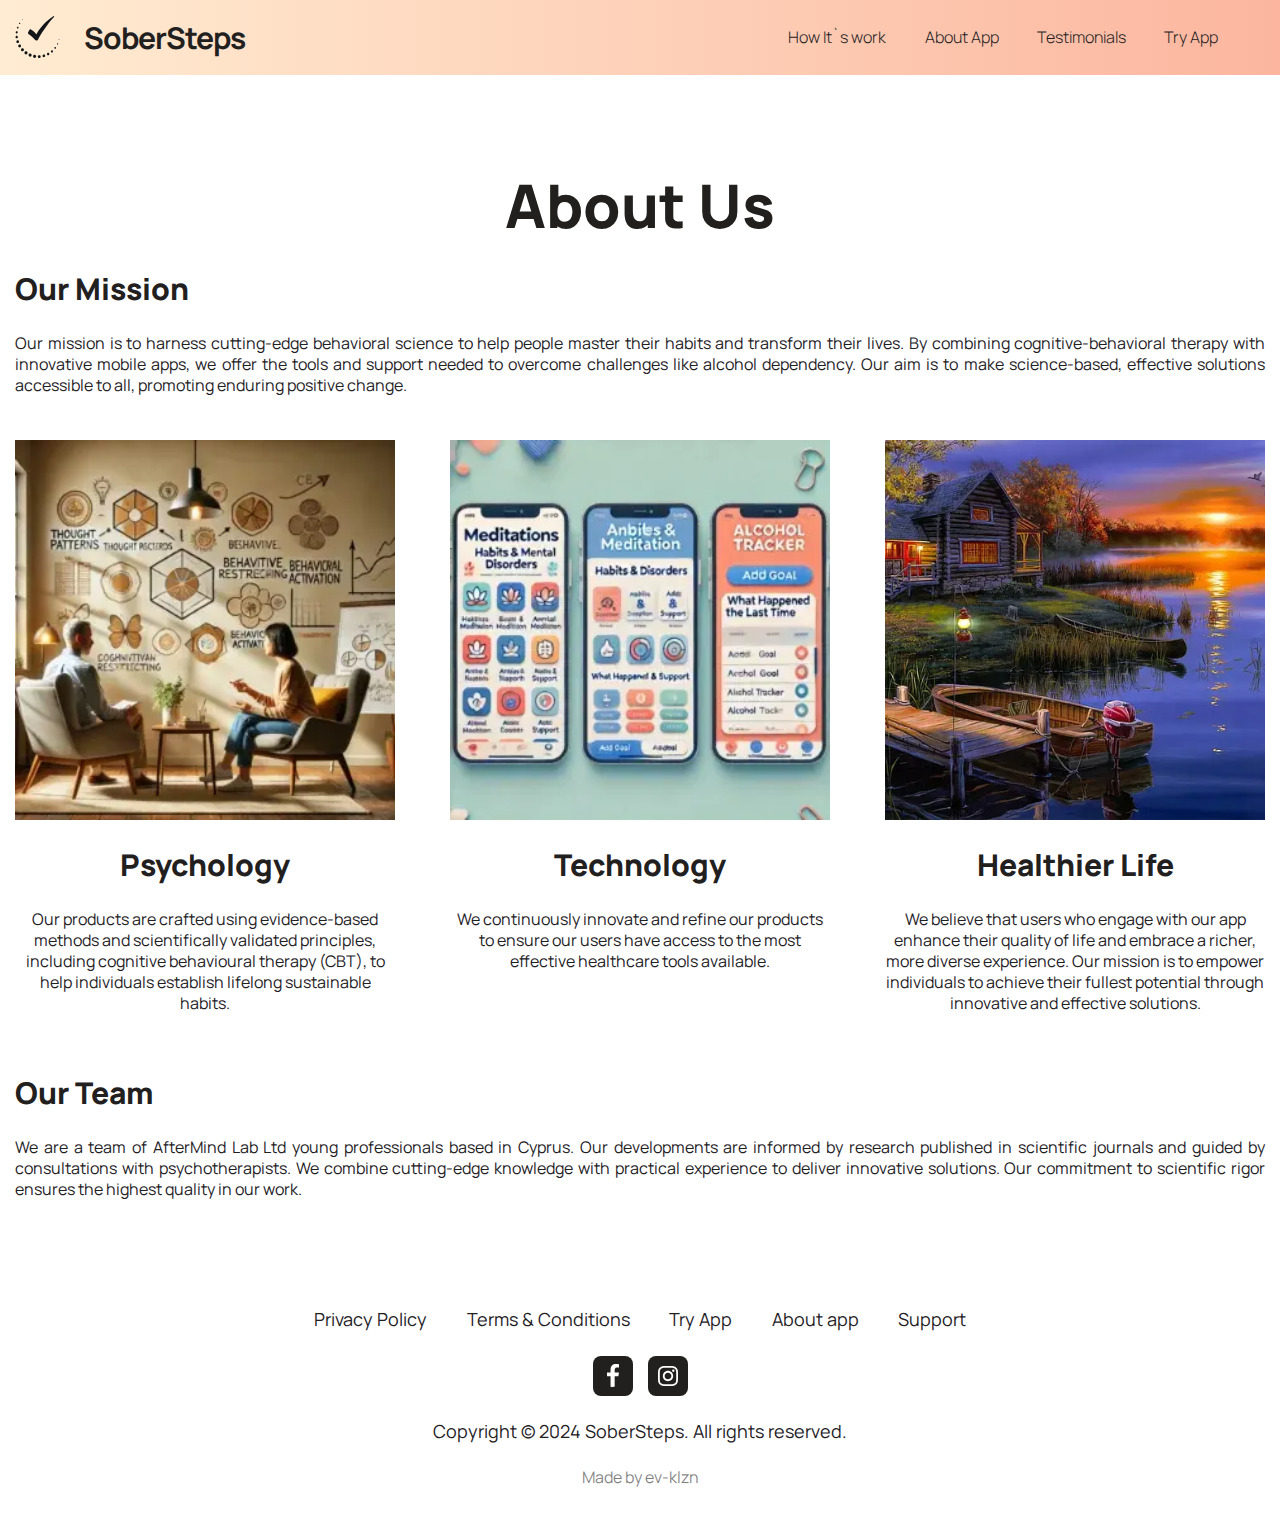
==== commit 1009bdfc: "save" ====
--- a/about-company.html
+++ b/about-company.html
@@ -4,7 +4,7 @@
 <head>
 	<title>About Us</title>
 	<meta charset="UTF-8">
-	<link rel="stylesheet" href="css/style.min.css?_v=20240709155627">
+	<link rel="stylesheet" href="css/style.min.css?_v=20240710141905">
 	<meta name="robots" content="noindex, nofollow">
 	<meta name="viewport" content="width=device-width, initial-scale=1.0">
 	<meta name="keywords" content="Sober Steps">
@@ -18,23 +18,23 @@
 		<header class="header">
 			<div class="header__container">
 				<a href="./" class="header__logo">
-					<img class="header__logo-img ibg ibg--contain" src="img/logo.svg" alt="logo">
+					<img class="header__logo-img ibg ibg--contain" src="img/logo.svg" alt="logo" />
 					<span class="header__logo-name">SoberSteps</span>
 				</a>
 				<div class="header__menu menu">
 					<nav class="menu__body">
 						<ul class="menu__list">
 							<li data-goto-header data-goto=".how" class="menu__item">
-								<a class="menu__link" href="./#how">How It`s work</a>
+								<a class="menu__link" href="https://ev-klzn.com/sobersteps/#how">How It`s work</a>
 							</li>
 							<li data-goto-header data-goto=".about" class="menu__item">
-								<a class="menu__link" href="./#about">About App</a>
+								<a class="menu__link" href="https://ev-klzn.com/sobersteps/#about">About App</a>
 							</li>
 							<li data-goto-header data-goto=".testimonials" class="menu__item">
-								<a class="menu__link" href="./#testimonials">Testimonials</a>
+								<a class="menu__link" href="https://ev-klzn.com/sobersteps/#testimonials">Testimonials</a>
 							</li>
 							<li data-goto-header data-goto=".started" class="menu__item">
-								<a class="menu__link" href="./#started">Try App</a>
+								<a class="menu__link" href="https://ev-klzn.com/sobersteps/#started">Try App</a>
 							</li>
 						</ul>
 					</nav>
@@ -61,7 +61,7 @@
 					<div class="about-table">
 						<article class="about-table__item">
 							<div class="about-table__img">
-								<img class="about-table__image ibg" src="img/about-us/a-1.webp" alt="Image" />
+								<img class="about-table__image ibg" src="img/about-us/a-1.webp" alt="Image">
 							</div>
 							<h4 class="about-table__title">Psychology</h4>
 							<div class="about-table__text">
@@ -75,7 +75,7 @@
 						</article>
 						<article class="about-table__item">
 							<div class="about-table__img">
-								<img class="about-table__image ibg" src="img/about-us/a-2.webp" alt="Image" />
+								<img class="about-table__image ibg" src="img/about-us/a-2.webp" alt="Image">
 							</div>
 							<h4 class="about-table__title">Technology</h4>
 							<div class="about-table__text">
@@ -88,7 +88,7 @@
 						</article>
 						<article class="about-table__item">
 							<div class="about-table__img">
-								<img class="about-table__image ibg" src="img/about-us/a-1.webp" alt="Image" />
+								<img class="about-table__image ibg" src="img/about-us/a-3.webp" alt="Image">
 							</div>
 							<h4 class="about-table__title">Healthier Life</h4>
 							<div class="about-table__text">
@@ -124,11 +124,11 @@
 						<a href="terms-and-conditions.html" class="footer__item">Terms & Conditions</a>
 					</li>
 					<li>
-						<a data-goto-header data-goto=".started" href="./#started" class="footer__item">Try App</a>
+						<a data-goto-header data-goto=".started" href="https://ev-klzn.com/sobersteps/#started" class="footer__item">Try App</a>
 					</li>
 
 					<li>
-						<a data-goto-header data-goto=".about" href="./#about" class="footer__item">About app</a>
+						<a data-goto-header data-goto=".about" href="https://ev-klzn.com/sobersteps/#about" class="footer__item">About app</a>
 					</li>
 					<li>
 						<a href="support.html" class="footer__item">Support</a>
@@ -149,7 +149,7 @@
 		</footer>
 
 	</div>
-	<script src="js/app.min.js?_v=20240709155627"></script>
+	<script src="js/app.min.js?_v=20240710141905"></script>
 </body>
 
 </html>--- a/css/style.min.css
+++ b/css/style.min.css
@@ -1 +1 @@
-@charset "UTF-8";@import url(https://fonts.googleapis.com/css?family=Manrope:500,600,700,800&display=swap);@font-face{font-family:Arial;font-display:swap;src:url(../fonts/ArialMT.woff2) format("woff2");font-weight:400;font-style:normal}@font-face{font-family:Arial;font-display:swap;src:url(../fonts/Arial-BoldMT.woff2) format("woff2");font-weight:700;font-style:normal}*{padding:0;margin:0;border:0}*,*::after,*::before{box-sizing:border-box}*::after,*::before{display:inline-block}body,html{height:100%;min-width:320px}body{color:#22201e;line-height:1;font-family:Manrope;font-size:1.125rem;-ms-text-size-adjust:100%;-moz-text-size-adjust:100%;-webkit-text-size-adjust:100%;-webkit-font-smoothing:antialiased;-moz-osx-font-smoothing:grayscale}button,input,textarea{font-family:Manrope;font-size:inherit;line-height:inherit;color:inherit;background-color:transparent}input,textarea{width:100%}label{display:inline-block}button,option,select{cursor:pointer}a{display:inline-block;color:inherit;text-decoration:none}ul li{list-style:none}img{vertical-align:top}h1,h2,h3,h4,h5,h6{font-weight:inherit;font-size:inherit}body{line-height:1.3;color:#22201e}.lock body{overflow:hidden;touch-action:none;-ms-scroll-chaining:none;overscroll-behavior:none}.wrapper{min-height:100%;display:flex;flex-direction:column;overflow:hidden}@supports (overflow:clip){.wrapper{overflow:clip}}.wrapper > main{flex:1 1 auto}.wrapper > *{min-width:0}[class*=__container]{max-width:83.125rem;margin:0 auto;padding:0 .9375rem}.button{opacity:0;display:inline-flex;border-radius:2.25rem;justify-content:center;text-align:center;padding-top:1.25rem;padding-bottom:1.25rem;color:#fffdfc;text-transform:uppercase;background-color:#47aba6;box-shadow:-4px 4px 8px 0 rgba(36,144,139,.4) inset,4px -4px 8px 0 rgba(36,144,139,.4) inset,4px 4px 10px 0 rgba(20,136,130,.16)}.button._watcher-view{transition-delay:.6s;transition:opacity .5s,background-color .5s;opacity:1}.button--fw{width:100%}input[type=email],input[type=tel],input[type=text],textarea{-webkit-appearance:none;appearance:none}.input{border-radius:0!important;width:100%;display:block;padding:0 20px;border:1px solid #eee;caret-color:inherit}.input[placeholder]:not([data-placeholder-nohiden])::-webkit-input-placeholder{-webkit-transition:opacity .3s;transition:opacity .3s}.input[placeholder]:not([data-placeholder-nohiden]):-ms-input-placeholder{-ms-transition:opacity .3s;transition:opacity .3s}.input[placeholder]:not([data-placeholder-nohiden])::-ms-input-placeholder{-ms-transition:opacity .3s;transition:opacity .3s}.input[placeholder]:not([data-placeholder-nohiden])::placeholder{transition:opacity .3s}.input[placeholder]:not([data-placeholder-nohiden]):focus::-webkit-input-placeholder{opacity:0}.input[placeholder]:not([data-placeholder-nohiden]):focus:-ms-input-placeholder{opacity:0}.input[placeholder]:not([data-placeholder-nohiden]):focus::-ms-input-placeholder{opacity:0}.input[placeholder]:not([data-placeholder-nohiden]):focus::placeholder{opacity:0}textarea.input{resize:none;padding:0 0}.menu__body{gap:1.25rem}.menu__list{display:flex;flex-wrap:wrap;justify-content:flex-end;row-gap:.1875rem;align-items:end}.menu__item{display:inline-block;font-size:1rem;font-weight:500}.menu__link{font-weight:300;line-height:1.6;transition:.3s color}.icon-menu{display:none}.ibg{width:100%;height:100%;-o-object-fit:cover;object-fit:cover}.ibg--top{-o-object-position:top;object-position:top}.ibg--bottom{-o-object-position:bottom;object-position:bottom}.ibg--left{-o-object-position:left;object-position:left}.ibg--right{-o-object-position:right;object-position:right}.ibg--contain{-o-object-fit:contain;object-fit:contain}[class*="--colored"]{background:-webkit-linear-gradient(#e48606,#be4117);-webkit-background-clip:text;-webkit-text-fill-color:transparent}[class*=decor]{pointer-events:none}[class*="--center"]{text-align:center}[class*="--capital"]{text-transform:capitalize}[class*="--upp"]{text-transform:uppercase}[class*="--text-bold"]{font-weight:700}address{font-style:normal}.title{font-weight:800;line-height:1.1;letter-spacing:-.01em;opacity:0;-webkit-transform:translate(0,10%);transform:translate(0,10%);transition:opacity .5s,-webkit-transform .5s;transition:transform .5s,opacity .5s;transition:transform .5s,opacity .5s,-webkit-transform .5s}.title span{background:-webkit-linear-gradient(#e48606,#be4117);-webkit-background-clip:text;-webkit-text-fill-color:transparent}.title._watcher-view{transition-delay:.15s;-webkit-transform:translate(0,0);transform:translate(0,0);opacity:1}.subtitle-2{font-size:52px;font-weight:700;line-height:1.1;letter-spacing:-.01em;opacity:0;-webkit-transform:translate(0,10%);transform:translate(0,10%);transition:opacity .5s,-webkit-transform .5s;transition:transform .5s,opacity .5s;transition:transform .5s,opacity .5s,-webkit-transform .5s}.subtitle-2 span{background:-webkit-linear-gradient(#e48606,#be4117);-webkit-background-clip:text;-webkit-text-fill-color:transparent}.subtitle-2._watcher-view{transition-delay:.2s;-webkit-transform:translate(0,0);transform:translate(0,0);opacity:1}.text{font-family:Arial;opacity:0;-webkit-transform:translate(0,10%);transform:translate(0,10%);transition:opacity .5s,-webkit-transform .5s;transition:transform .5s,opacity .5s;transition:transform .5s,opacity .5s,-webkit-transform .5s}.text p:not(:last-child){margin-bottom:.9375rem}.text p span{font-weight:700}.text._watcher-view{transition-delay:.25s;-webkit-transform:translate(0,0);transform:translate(0,0);opacity:1}.header{position:fixed;width:100%;z-index:50;background:linear-gradient(90deg,#ffecd2 0,#fcb69f 100%)}.header__container{display:grid;background-color:linear-gradient(90deg,#ffecd2 0,#fcb69f 100%);z-index:550;position:relative;grid-template-columns:auto 1fr auto;padding-top:.9375rem;padding-bottom:.9375rem;align-items:center}.header__logo{position:relative;z-index:50;display:flex;align-items:center;justify-content:center}.header__logo img{width:2.8125rem}.header__logo-img{flex:0 0 2.8125rem;aspect-ratio:45/45}.header__logo-name{font-size:1.875rem;font-weight:700;line-height:1.2;letter-spacing:-.9px}.footer__container{padding-top:2.5rem;margin-bottom:2.5rem;display:grid;grid-template-columns:auto;gap:1.5rem}.footer__list{display:flex;flex-wrap:wrap;justify-content:center}.footer__item{transition:color .3s}.footer__social{display:flex;flex-wrap:wrap;-webkit-column-gap:.9375rem;-moz-column-gap:.9375rem;column-gap:.9375rem;row-gap:.3125rem;justify-content:center}.footer__social-icon{width:2.5rem;transition:all .3s}.footer__footer__social-icon-img{aspect-ratio:40/40}.footer__dev{color:rgba(0,0,0,.5);font-size:1rem}.footer__dev-link{transition:color .3s}.page__hero{padding-top:5.625rem;padding-bottom:4.375rem}.page__terms{padding-bottom:4.375rem}.page__policy{padding-bottom:4.375rem}.page__support{padding-bottom:4.375rem}.hero{border-radius:0 0 1.5rem 1.5rem;background:linear-gradient(90deg,#ffecd2 0,#fcb69f 100%)}.hero__container{display:grid;grid-template-columns:1fr .9fr;gap:.625rem}.hero__title{max-width:43.75rem}.hero__text{max-width:31.25rem}.hero__action{display:grid;grid-template-columns:.39fr .22fr .4fr;margin-right:-8.125rem;align-items:center;position:relative;z-index:1}.hero__link:not(:last-child){margin-bottom:1.5rem}.hero__roadmap{opacity:0;transition:opacity .5s;position:relative}.hero__roadmap._watcher-view{transition-delay:.25s;opacity:1}.hero__road-img{max-width:12.625rem;aspect-ratio:183/108}.hero__road-img-mobile{max-width:2.1875rem;aspect-ratio:35/64}.hero__request{position:absolute;-webkit-transform:translate(0,-70%);transform:translate(0,-70%);z-index:5;width:6.25rem;font-size:1rem;font-weight:600}.hero__reported{opacity:0;transition:opacity .5s;-webkit-transform:translateY(-50px);transform:translateY(-50px);font-size:1rem;border-radius:1.5rem;background:#fffdfc;box-shadow:4px 4px 10px 0 rgba(30,30,30,.16)}.hero__reported._watcher-view{transition-delay:.25s;opacity:1}.hero__image{display:grid;grid-template-columns:repeat(2,1fr);gap:.3125rem;position:relative;justify-items:center}.hero__phone-1-image{overflow:hidden;border-radius:1.5625rem;max-width:20rem}.hero__phone-2-image{overflow:hidden;border-radius:1.5625rem;-webkit-transform:rotate(13deg) translateY(40px) translateX(-90px);transform:rotate(13deg) translateY(40px) translateX(-90px);max-width:20.3125rem}.hero__phone-1{overflow:hidden;border-radius:1.5625rem;aspect-ratio:444/916}.hero__phone-2{overflow:hidden;border-radius:1.5625rem;aspect-ratio:445/917}.advantages__list{display:grid;grid-template-columns:repeat(3,1fr);row-gap:1.5625rem;justify-items:center;align-items:start;text-align:center}.item-icon{opacity:0;-webkit-transform:translate(0,10%);transform:translate(0,10%);transition:opacity .3s,-webkit-transform .3s;transition:opacity .3s,transform .3s;transition:opacity .3s,transform .3s,-webkit-transform .3s;padding:1.5rem;display:grid;grid-template-columns:auto;justify-items:center}.item-icon._watcher-view{opacity:1;-webkit-transform:translate(0,0);transform:translate(0,0)}.item-icon._watcher-view:nth-child(1){transition-delay:.2s}.item-icon._watcher-view:nth-child(2){transition-delay:.35s}.item-icon._watcher-view:nth-child(3){transition-delay:.5s}.item-icon._watcher-view:nth-child(4){transition-delay:.65s}.item-icon._watcher-view:nth-child(5){transition-delay:.8s}.item-icon._watcher-view:nth-child(6){transition-delay:.95s}.item-icon._watcher-view:nth-child(7){transition-delay:1.1s}.item-icon._watcher-view:nth-child(8){transition-delay:1.25s}.item-icon._watcher-view:nth-child(9){transition-delay:1.4s}.item-icon__image{width:6rem;height:6rem;aspect-ratio:96/96;padding:1rem;border-radius:1rem;box-shadow:0 0 16px 0 rgba(20,136,130,.4)}.item-icon__image:not(:last-child){margin-bottom:2.25rem}.item-icon__title{font-weight:700;font-size:1.25rem}.item-icon__title:not(:last-child){margin-bottom:1.25rem}.items-wrap{position:relative;display:flex;overflow:hidden;-webkit-user-select:none;-ms-user-select:none;user-select:none;gap:1.25rem;border-radius:.125rem;background:linear-gradient(90deg,#ffecd2 0,#fcb69f 100%)}.items-wrap:after,.items-wrap:before{content:"";height:100%;top:0;width:20%;position:absolute;z-index:1;pointer-events:none}.items{flex-shrink:0;display:flex;gap:3.75rem;counter-reset:item;justify-content:space-around;min-width:100%;border-radius:.125rem;align-content:center;align-items:center}.item{pointer-events:none;counter-increment:item;display:flex;align-items:center;padding-top:1.875rem;padding-bottom:1.875rem;justify-content:center}.item__company-img{max-height:1.875rem}.item img{max-height:1.875rem}.marquee{-webkit-animation:scroll 50s linear infinite;animation:scroll 50s linear infinite;align-content:center;justify-content:center;align-items:center}.reverce{animation-direction:reverse;align-content:center;justify-content:center;align-items:center}@-webkit-keyframes scroll{from{-webkit-transform:translateX(0);transform:translateX(0)}to{-webkit-transform:translateX(calc(-100% - 20px));transform:translateX(calc(-100% - 20px))}}@keyframes scroll{from{-webkit-transform:translateX(0);transform:translateX(0)}to{-webkit-transform:translateX(calc(-100% - 20px));transform:translateX(calc(-100% - 20px))}}.promises__container{position:relative;display:grid}.promises__list{padding-left:.9375rem;padding-right:.9375rem;width:100%;height:100%;display:grid;grid-template-columns:repeat(2,minmax(280px,320px));gap:1rem;z-index:10;align-content:space-around;justify-content:space-between;align-items:start}.progressbar{display:flex;align-items:center;justify-content:center;position:relative}.progressbar__image{max-width:40.625rem}.progressbar__img{aspect-ratio:450/450}.progressbar__body{display:grid;gap:1.5rem;text-align:center;position:absolute;top:50%;-webkit-transform:translate(0,-50%);transform:translate(0,-50%);z-index:5;justify-items:center}.progressbar__title{line-height:1.1;font-weight:800}.progressbar__label{max-width:16.25rem}.item-promises{opacity:0;transition:opacity .3s;background-color:#fffdfc;gap:1rem;display:flex;align-items:center;justify-content:flex-start;padding:1rem 1.5rem;border-radius:1.5rem;box-shadow:4px 4px 10px 0 rgba(30,30,30,.06),0 0 10px 0 rgba(30,30,30,.12)}.item-promises._watcher-view{opacity:1}.item-promises._watcher-view:nth-child(1){transition-delay:.2s}.item-promises._watcher-view:nth-child(2){transition-delay:.35s}.item-promises._watcher-view:nth-child(3){transition-delay:.5s}.item-promises._watcher-view:nth-child(4){transition-delay:.65s}.item-promises._watcher-view:nth-child(5){transition-delay:.8s}.item-promises._watcher-view:nth-child(6){transition-delay:.95s}.item-promises._watcher-view:nth-child(7){transition-delay:1.1s}.item-promises._watcher-view:nth-child(8){transition-delay:1.25s}.item-promises._watcher-view:nth-child(9){transition-delay:1.4s}.item-promises__image{flex:0 0 3.75rem;width:3.75rem}.item-promises__img{width:3.75rem;aspect-ratio:1/1}.review{background:linear-gradient(90deg,#ffecd2 0,#fcb69f 100%)}.review__container{padding-top:3.125rem;padding-bottom:3.125rem}.review__blockquote{padding-left:.9375rem;padding-right:.9375rem;margin:0 auto;max-width:55rem;font-family:Arial;font-size:1.5rem}.review__blockquote::before{content:"“";font-size:2.1875rem;color:#fffdfc;font-weight:700;font-family:Arial}.review__cite{padding-top:1.25rem;display:block;font-family:Arial;font-size:1.25rem;font-style:normal;font-weight:700}.program{background:#47aba6;background:radial-gradient(circle,rgba(71,171,166,.2413340336) 0,rgba(71,171,166,0) 50%,rgba(71,171,166,0) 100%)}.program__container{position:relative;z-index:2}.program__wrapper{display:grid;grid-template-columns:repeat(2,1fr)}.program__image{max-width:37.375rem}.program__image:not(:last-child){margin-bottom:1rem}.program__image img{border-radius:.5rem;overflow:hidden}.program__img{aspect-ratio:598/396}.program__link{opacity:0;-webkit-transform:translate(0,10%);transform:translate(0,10%);transition:opacity .5s,-webkit-transform .5s;transition:transform .5s,opacity .5s;transition:transform .5s,opacity .5s,-webkit-transform .5s;font-size:1rem;font-family:Arial;transition:all .3s}.program__link._watcher-view{transition-delay:.4s;-webkit-transform:translate(0,0);transform:translate(0,0);opacity:1}.program__link:not(:last-child){margin-bottom:.3125rem}.program__address{opacity:0;-webkit-transform:translate(0,10%);transform:translate(0,10%);transition:opacity .5s,-webkit-transform .5s;transition:transform .5s,opacity .5s;transition:transform .5s,opacity .5s,-webkit-transform .5s;font-family:Arial}.program__address._watcher-view{transition-delay:.5s;-webkit-transform:translate(0,0);transform:translate(0,0);opacity:1}.program__text{display:flex;flex-direction:column;font-size:1.25rem;max-width:27.8125rem}.find__item{position:sticky;top:4.625rem;left:0;z-index:1;overflow:hidden}.find__item:nth-child(odd){background:linear-gradient(90deg,#ffecd2 0,#fcb69f 100%)}.find__item:nth-child(odd) .find__content .find__container .find__body .find__step{color:#fffdfc}.find__item:nth-child(even){background:#fffdfc}.find__item:nth-child(even) .find__content .find__container .find__body .find__step{background:-webkit-linear-gradient(#e48606,#be4117);-webkit-background-clip:text;-webkit-text-fill-color:transparent}.find__content{flex:0 0 100%;display:flex;align-items:center}.find__container{margin:0 auto}.find__body{padding:1.875rem .625rem 1.875rem .625rem}.find__title:not(:last-child){margin-bottom:1.5625rem}.find__text p:not(:last-child){margin-bottom:1.25rem}.find__image{overflow:hidden}.find__image img{max-width:100%}.find__img{aspect-ratio:1/1}.testimonials{background:#000;background:linear-gradient(180deg,rgba(0,0,0,0) 0,rgba(71,171,166,.25) 50%,rgba(71,171,166,0) 100%)}.item-testimonial{border-radius:1.5rem;padding:1.5rem .75rem;background:#fffdfc;height:100%}.item-testimonial__rating{display:flex;align-items:center;justify-items:center;gap:.3125rem}.item-testimonial__rating:not(:last-child){margin-bottom:1rem}.item-testimonial__rating img{margin-top:-.125rem;height:1rem;width:1rem}.item-testimonial__value{line-height:1;font-size:1rem}.item-testimonial__value-img{aspect-ratio:16/16}.item-testimonial__name{font-size:1.25rem;font-family:Arial}.item-testimonial__name:not(:last-child){margin-bottom:.5rem}.item-testimonial__text{font-size:1rem;padding-bottom:.3125rem}.how{background:#0ab9b0;background:radial-gradient(circle,rgba(10,185,176,.1629026611) 0,rgba(10,185,176,0) 30%,rgba(10,185,176,0) 100%);height:100%}.how__container{position:relative}.how__body{padding-top:3.125rem}.how__image{aspect-ratio:835/755}.how-item{opacity:0;-webkit-transform:translate(0,10%);transform:translate(0,10%);transition:opacity .3s,-webkit-transform .3s;transition:opacity .3s,transform .3s;transition:opacity .3s,transform .3s,-webkit-transform .3s;position:relative;z-index:5;border-radius:1.5rem;background:#fffdfc;max-width:25rem;padding:.9375rem 1.5rem;box-shadow:4px 4px 10px 0 rgba(30,30,30,.06),0 0 10px 0 rgba(30,30,30,.12);display:flex;-webkit-column-gap:1rem;-moz-column-gap:1rem;column-gap:1rem;row-gap:.5rem}.how-item._watcher-view{opacity:1;-webkit-transform:translate(0,0);transform:translate(0,0)}.how-item._watcher-view:nth-child(1){transition-delay:.2s}.how-item._watcher-view:nth-child(2){transition-delay:.35s}.how-item._watcher-view:nth-child(3){transition-delay:.5s}.how-item._watcher-view:nth-child(4){transition-delay:.65s}.how-item._watcher-view:nth-child(5){transition-delay:.8s}.how-item._watcher-view:nth-child(6){transition-delay:.95s}.how-item._watcher-view:nth-child(7){transition-delay:1.1s}.how-item._watcher-view:nth-child(8){transition-delay:1.25s}.how-item._watcher-view:nth-child(9){transition-delay:1.4s}.how-item:nth-child(1){-webkit-transform:translate(-105%,10%);transform:translate(-105%,10%)}.how-item:nth-child(2){-webkit-transform:translate(100%,10%);transform:translate(100%,10%)}.how-item:nth-child(3){-webkit-transform:translate(-55%,20%);transform:translate(-55%,20%)}.how-item::before{content:">";font-size:2.5rem;font-weight:800;line-height:1.1;background:-webkit-linear-gradient(#e48606,#be4117);-webkit-background-clip:text;-webkit-text-fill-color:transparent}.results__container{display:grid;justify-items:center}.results__list{display:grid;grid-template-columns:repeat(3,1fr);row-gap:1.5625rem;justify-items:center;align-items:start;text-align:center}.people{background:linear-gradient(90deg,#ffecd2 0,#fcb69f 100%)}.people__list{position:relative;display:grid;grid-template-columns:repeat(10,1fr);grid-template-rows:repeat(2,1fr)}.people__item{border-radius:.625rem;overflow:hidden;opacity:0}.people__item._watcher-view{transition:all 1s;opacity:1}.people__item._watcher-view:nth-child(odd){transition-delay:.3s}.people__item._watcher-view:nth-child(even){transition-delay:.8s}.people__img{aspect-ratio:132/260}.people__text{display:flex;align-items:center;justify-items:center;flex-direction:column;background:rgba(34,32,30,.5058823529);border-radius:.625rem;padding-left:.9375rem;padding-right:.9375rem;position:absolute;top:50%;left:50%;-webkit-transform:translate(-50%,-50%);transform:translate(-50%,-50%);z-index:5;font-weight:700;color:#fffdfc}.started:not(:last-child){margin-bottom:3.125rem}.started__container{display:flex;flex-direction:column;align-items:center}.started__list{display:grid;grid-template-columns:repeat(3,1fr);row-gap:3.75rem;align-items:start}.started__list:not(:last-child){margin-bottom:2.5rem}.item-started{display:grid;gap:1.5rem;padding:1rem;justify-items:center;opacity:0;-webkit-transform:translate(0,10%);transform:translate(0,10%);transition:opacity .3s,-webkit-transform .3s;transition:opacity .3s,transform .3s;transition:opacity .3s,transform .3s,-webkit-transform .3s}.item-started._watcher-view{opacity:1;-webkit-transform:translate(0,0);transform:translate(0,0)}.item-started._watcher-view:nth-child(1){transition-delay:.2s}.item-started._watcher-view:nth-child(2){transition-delay:.35s}.item-started._watcher-view:nth-child(3){transition-delay:.5s}.item-started__counter{font-size:3.25rem;font-weight:800;background:-webkit-linear-gradient(#e48606,#be4117);-webkit-background-clip:text;-webkit-text-fill-color:transparent;letter-spacing:-.52px}.item-started__image{overflow:hidden;border-radius:1.5rem;max-width:10rem}.item-started__img{max-width:10rem;aspect-ratio:160/160}.item-started__text{text-align:center}.garanted{padding-left:.9375rem;padding-right:.9375rem;background:linear-gradient(90deg,#ffecd2 0,#fcb69f 100%)}.garanted__wrapper{opacity:0;-webkit-transform:translate(0,10%);transform:translate(0,10%);transition:opacity .5s,-webkit-transform .5s;transition:transform .5s,opacity .5s;transition:transform .5s,opacity .5s,-webkit-transform .5s;padding-top:1.5rem;padding-bottom:1.5rem;margin:0 auto;max-width:38.75rem;display:grid;grid-template-columns:.2fr 1fr;align-items:center;gap:.9375rem;border-radius:1.5rem;background:#fffdfc;box-shadow:4px 4px 10px 0 rgba(30,30,30,.16)}.garanted__wrapper._watcher-view{transition-delay:.2s;-webkit-transform:translate(0,0);transform:translate(0,0);opacity:1}.garanted__img{width:8.125rem}.garanted__image{aspect-ratio:130/66}.about{background:linear-gradient(90deg,#ffecd2 0,#fcb69f 100%)}.about__title{max-width:18.9375rem}.about__title--center{margin-left:auto;margin-right:auto}.about__body{display:flex;align-items:flex-start}.about__img{aspect-ratio:732/1513}.about__slider-images.swiper{max-width:26.625rem;padding-bottom:3.25rem}.about__slide-images{position:relative;overflow:hidden;border-radius:1.5625rem}.about__slide-images img{overflow:hidden;border-radius:1.5625rem;width:100%;-o-object-fit:cover;object-fit:cover}.about__content{display:grid;justify-items:start}.about__wrapper-content{counter-reset:slide-counter}.about__slide-content{padding-top:1.25rem}.about__slide-content-inner{max-width:27.5rem}.about__title-content{font-weight:700;line-height:1.1}.about__title-content:not(:last-child){margin-bottom:1.5rem}.about__text{margin-bottom:1.5625rem;color:#343434}.about__button{padding:.75rem 2.25rem}.about-swiper-pagination.swiper-pagination-clickable.swiper-pagination-bullets.swiper-pagination-horizontal{position:absolute;bottom:0;text-align:center}.about-swiper-pagination.swiper-pagination-clickable.swiper-pagination-bullets.swiper-pagination-horizontal .swiper-pagination-bullet{background:#fff;opacity:1}.about-swiper-pagination.swiper-pagination-clickable.swiper-pagination-bullets.swiper-pagination-horizontal .swiper-pagination-bullet.swiper-pagination-bullet-active{width:1.25rem;border-radius:6.25rem;background:linear-gradient(90deg,#e48606 0,#be4117 100%);transition:width .5s ease-in-out}.policy__container{text-align:justify}.policy h1,.policy h2,.policy h3,.policy h4,.policy h5,.policy h6{font-weight:800}.policy span{font-weight:800}.policy h1{font-size:3.75rem}.policy h1:not(:last-child){margin-bottom:1.5625rem}.policy h2{font-size:3.125rem}.policy h2:not(:last-child){margin-bottom:1.5625rem}.policy h3{font-size:2.5rem}.policy h3:not(:last-child){margin-bottom:1.5625rem}.policy h4{font-size:1.875rem}.policy h4:not(:last-child){margin-bottom:1.5625rem}.policy h5{font-size:1.5625rem}.policy h5:not(:last-child){margin-bottom:1.5625rem}.policy h6{font-size:1.4375rem}.policy h6:not(:last-child){margin-bottom:1.5625rem}.policy p{font-size:1rem}.policy p:not(:last-child){margin-bottom:.9375rem}.policy ol li{list-style-type:number}.policy ul li{list-style:disc}.policy ol,.policy ul{padding-left:2.1875rem;margin-bottom:1.5625rem;font-size:1rem}.policy ol li:not(:last-child),.policy ul li:not(:last-child){margin-bottom:.625rem}.policy a{text-decoration:underline;color:#00f;transition:color .3s}.support{display:flex;flex-direction:column}.support__form{display:grid;border-radius:2px}.form{display:flex;gap:1.5625rem;flex-direction:column}.input{background:rgba(219,218,218,.3843137255);padding:1.25rem!important}.about-table{padding-top:3.125rem;padding-bottom:3.125rem;display:grid;grid-template-columns:repeat(3,1fr);gap:3.4375rem;text-align:center}.about-table:not(:last-child){margin-bottom:3.125rem}.about-table__img{aspect-ratio:1/1}.about-table__img:not(:last-child){margin-bottom:.9375rem}@font-face{font-family:swiper-icons;src:url("data:application/font-woff;charset=utf-8;base64, [base64]//wADZ2x5ZgAAAywAAADMAAAD2MHtryVoZWFkAAABbAAAADAAAAA2E2+eoWhoZWEAAAGcAAAAHwAAACQC9gDzaG10eAAAAigAAAAZAAAArgJkABFsb2NhAAAC0AAAAFoAAABaFQAUGG1heHAAAAG8AAAAHwAAACAAcABAbmFtZQAAA/gAAAE5AAACXvFdBwlwb3N0AAAFNAAAAGIAAACE5s74hXjaY2BkYGAAYpf5Hu/j+W2+MnAzMYDAzaX6QjD6/4//Bxj5GA8AuRwMYGkAPywL13jaY2BkYGA88P8Agx4j+/8fQDYfA1AEBWgDAIB2BOoAeNpjYGRgYNBh4GdgYgABEMnIABJzYNADCQAACWgAsQB42mNgYfzCOIGBlYGB0YcxjYGBwR1Kf2WQZGhhYGBiYGVmgAFGBiQQkOaawtDAoMBQxXjg/wEGPcYDDA4wNUA2CCgwsAAAO4EL6gAAeNpj2M0gyAACqxgGNWBkZ2D4/wMA+xkDdgAAAHjaY2BgYGaAYBkGRgYQiAHyGMF8FgYHIM3DwMHABGQrMOgyWDLEM1T9/w8UBfEMgLzE////P/5//f/V/xv+r4eaAAeMbAxwIUYmIMHEgKYAYjUcsDAwsLKxc3BycfPw8jEQA/[base64]/uznmfPFBNODM2K7MTQ45YEAZqGP81AmGGcF3iPqOop0r1SPTaTbVkfUe4HXj97wYE+yNwWYxwWu4v1ugWHgo3S1XdZEVqWM7ET0cfnLGxWfkgR42o2PvWrDMBSFj/IHLaF0zKjRgdiVMwScNRAoWUoH78Y2icB/yIY09An6AH2Bdu/UB+yxopYshQiEvnvu0dURgDt8QeC8PDw7Fpji3fEA4z/PEJ6YOB5hKh4dj3EvXhxPqH/SKUY3rJ7srZ4FZnh1PMAtPhwP6fl2PMJMPDgeQ4rY8YT6Gzao0eAEA409DuggmTnFnOcSCiEiLMgxCiTI6Cq5DZUd3Qmp10vO0LaLTd2cjN4fOumlc7lUYbSQcZFkutRG7g6JKZKy0RmdLY680CDnEJ+UMkpFFe1RN7nxdVpXrC4aTtnaurOnYercZg2YVmLN/d/gczfEimrE/fs/bOuq29Zmn8tloORaXgZgGa78yO9/cnXm2BpaGvq25Dv9S4E9+5SIc9PqupJKhYFSSl47+Qcr1mYNAAAAeNptw0cKwkAAAMDZJA8Q7OUJvkLsPfZ6zFVERPy8qHh2YER+3i/BP83vIBLLySsoKimrqKqpa2hp6+jq6RsYGhmbmJqZSy0sraxtbO3sHRydnEMU4uR6yx7JJXveP7WrDycAAAAAAAH//wACeNpjYGRgYOABYhkgZgJCZgZNBkYGLQZtIJsFLMYAAAw3ALgAeNolizEKgDAQBCchRbC2sFER0YD6qVQiBCv/H9ezGI6Z5XBAw8CBK/m5iQQVauVbXLnOrMZv2oLdKFa8Pjuru2hJzGabmOSLzNMzvutpB3N42mNgZGBg4GKQYzBhYMxJLMlj4GBgAYow/P/PAJJhLM6sSoWKfWCAAwDAjgbRAAB42mNgYGBkAIIbCZo5IPrmUn0hGA0AO8EFTQAA");font-weight:400;font-style:normal}:root{--swiper-theme-color:#007aff}.swiper{margin-left:auto;margin-right:auto;position:relative;overflow:hidden;list-style:none;padding:0;z-index:1}.swiper-vertical > .swiper-wrapper{flex-direction:column}.swiper-wrapper{position:relative;width:100%;height:100%;z-index:1;display:flex;transition-property:-webkit-transform;transition-property:transform;transition-property:transform,-webkit-transform;box-sizing:content-box}.swiper-android .swiper-slide,.swiper-wrapper{-webkit-transform:translate3d(0,0,0);transform:translate3d(0,0,0)}.swiper-pointer-events{touch-action:pan-y}.swiper-pointer-events.swiper-vertical{touch-action:pan-x}.swiper-slide{flex-shrink:0;width:100%;height:100%;position:relative;transition-property:-webkit-transform;transition-property:transform;transition-property:transform,-webkit-transform}.swiper-slide-invisible-blank{visibility:hidden}.swiper-autoheight,.swiper-autoheight .swiper-slide{height:100%;height:auto}.swiper-autoheight .swiper-wrapper{align-items:flex-start;transition-property:height,-webkit-transform;transition-property:transform,height;transition-property:transform,height,-webkit-transform}.swiper-3d,.swiper-3d.swiper-css-mode .swiper-wrapper{-webkit-perspective:1200px;perspective:1200px}.swiper-3d .swiper-cube-shadow,.swiper-3d .swiper-slide,.swiper-3d .swiper-slide-shadow,.swiper-3d .swiper-slide-shadow-bottom,.swiper-3d .swiper-slide-shadow-left,.swiper-3d .swiper-slide-shadow-right,.swiper-3d .swiper-slide-shadow-top,.swiper-3d .swiper-wrapper{-webkit-transform-style:preserve-3d;transform-style:preserve-3d}.swiper-3d .swiper-slide-shadow,.swiper-3d .swiper-slide-shadow-bottom,.swiper-3d .swiper-slide-shadow-left,.swiper-3d .swiper-slide-shadow-right,.swiper-3d .swiper-slide-shadow-top{position:absolute;left:0;top:0;width:100%;height:100%;pointer-events:none;z-index:10}.swiper-3d .swiper-slide-shadow{background:rgba(0,0,0,.15)}.swiper-3d .swiper-slide-shadow-left{background-image:linear-gradient(to left,rgba(0,0,0,.5),rgba(0,0,0,0))}.swiper-3d .swiper-slide-shadow-right{background-image:linear-gradient(to right,rgba(0,0,0,.5),rgba(0,0,0,0))}.swiper-3d .swiper-slide-shadow-top{background-image:linear-gradient(to top,rgba(0,0,0,.5),rgba(0,0,0,0))}.swiper-3d .swiper-slide-shadow-bottom{background-image:linear-gradient(to bottom,rgba(0,0,0,.5),rgba(0,0,0,0))}.swiper-css-mode > .swiper-wrapper{overflow:auto;scrollbar-width:none;-ms-overflow-style:none}.swiper-css-mode > .swiper-wrapper::-webkit-scrollbar{display:none}.swiper-css-mode > .swiper-wrapper > .swiper-slide{scroll-snap-align:start start}.swiper-horizontal.swiper-css-mode > .swiper-wrapper{-ms-scroll-snap-type:x mandatory;scroll-snap-type:x mandatory}.swiper-vertical.swiper-css-mode > .swiper-wrapper{-ms-scroll-snap-type:y mandatory;scroll-snap-type:y mandatory}.swiper-centered > .swiper-wrapper::before{content:"";flex-shrink:0;order:9999}.swiper-centered.swiper-horizontal > .swiper-wrapper > .swiper-slide:first-child{-webkit-margin-start:var(--swiper-centered-offset-before);margin-inline-start:var(--swiper-centered-offset-before)}.swiper-centered.swiper-horizontal > .swiper-wrapper::before{height:100%;min-height:1px;width:var(--swiper-centered-offset-after)}.swiper-centered.swiper-vertical > .swiper-wrapper > .swiper-slide:first-child{-webkit-margin-before:var(--swiper-centered-offset-before);margin-block-start:var(--swiper-centered-offset-before)}.swiper-centered.swiper-vertical > .swiper-wrapper::before{width:100%;min-width:1px;height:var(--swiper-centered-offset-after)}.swiper-centered > .swiper-wrapper > .swiper-slide{scroll-snap-align:center center}.swiper-virtual.swiper-css-mode .swiper-wrapper::after{content:"";position:absolute;left:0;top:0;pointer-events:none}.swiper-virtual.swiper-css-mode.swiper-horizontal .swiper-wrapper::after{height:1px;width:var(--swiper-virtual-size)}.swiper-virtual.swiper-css-mode.swiper-vertical .swiper-wrapper::after{width:1px;height:var(--swiper-virtual-size)}:root{--swiper-navigation-size:44px}.swiper-button-next,.swiper-button-prev{position:absolute;top:50%;width:calc(var(--swiper-navigation-size)/ 44 * 27);height:var(--swiper-navigation-size);margin-top:calc(0px - var(--swiper-navigation-size)/ 2);z-index:10;cursor:pointer;display:flex;align-items:center;justify-content:center;color:var(--swiper-navigation-color,var(--swiper-theme-color))}.swiper-button-next.swiper-button-disabled,.swiper-button-prev.swiper-button-disabled{opacity:.35;cursor:auto;pointer-events:none}.swiper-button-next:after,.swiper-button-prev:after{font-family:swiper-icons;font-size:var(--swiper-navigation-size);letter-spacing:0;text-transform:none;font-variant:initial;line-height:1}.swiper-button-prev,.swiper-rtl .swiper-button-next{left:10px;right:auto}.swiper-button-prev:after,.swiper-rtl .swiper-button-next:after{content:"prev"}.swiper-button-next,.swiper-rtl .swiper-button-prev{right:10px;left:auto}.swiper-button-next:after,.swiper-rtl .swiper-button-prev:after{content:"next"}.swiper-button-lock{display:none}.swiper-pagination{position:absolute;text-align:center;transition:.3s opacity;-webkit-transform:translate3d(0,0,0);transform:translate3d(0,0,0);z-index:10}.swiper-pagination.swiper-pagination-hidden{opacity:0}.swiper-horizontal > .swiper-pagination-bullets,.swiper-pagination-bullets.swiper-pagination-horizontal,.swiper-pagination-custom,.swiper-pagination-fraction{bottom:10px;left:0;width:100%}.swiper-pagination-bullets-dynamic{overflow:hidden;font-size:0}.swiper-pagination-bullets-dynamic .swiper-pagination-bullet{-webkit-transform:scale(.33);transform:scale(.33);position:relative}.swiper-pagination-bullets-dynamic .swiper-pagination-bullet-active{-webkit-transform:scale(1);transform:scale(1)}.swiper-pagination-bullets-dynamic .swiper-pagination-bullet-active-main{-webkit-transform:scale(1);transform:scale(1)}.swiper-pagination-bullets-dynamic .swiper-pagination-bullet-active-prev{-webkit-transform:scale(.66);transform:scale(.66)}.swiper-pagination-bullets-dynamic .swiper-pagination-bullet-active-prev-prev{-webkit-transform:scale(.33);transform:scale(.33)}.swiper-pagination-bullets-dynamic .swiper-pagination-bullet-active-next{-webkit-transform:scale(.66);transform:scale(.66)}.swiper-pagination-bullets-dynamic .swiper-pagination-bullet-active-next-next{-webkit-transform:scale(.33);transform:scale(.33)}.swiper-pagination-bullet{width:var(--swiper-pagination-bullet-width,var(--swiper-pagination-bullet-size,8px));height:var(--swiper-pagination-bullet-height,var(--swiper-pagination-bullet-size,8px));display:inline-block;border-radius:50%;background:var(--swiper-pagination-bullet-inactive-color,#000);opacity:var(--swiper-pagination-bullet-inactive-opacity,.2)}button.swiper-pagination-bullet{border:none;margin:0;padding:0;box-shadow:none;-webkit-appearance:none;appearance:none}.swiper-pagination-clickable .swiper-pagination-bullet{cursor:pointer}.swiper-pagination-bullet:only-child{display:none!important}.swiper-pagination-bullet-active{opacity:var(--swiper-pagination-bullet-opacity,1);background:var(--swiper-pagination-color,var(--swiper-theme-color))}.swiper-pagination-vertical.swiper-pagination-bullets,.swiper-vertical > .swiper-pagination-bullets{right:10px;top:50%;-webkit-transform:translate3d(0,-50%,0);transform:translate3d(0,-50%,0)}.swiper-pagination-vertical.swiper-pagination-bullets .swiper-pagination-bullet,.swiper-vertical > .swiper-pagination-bullets .swiper-pagination-bullet{margin:var(--swiper-pagination-bullet-vertical-gap,6px) 0;display:block}.swiper-pagination-vertical.swiper-pagination-bullets.swiper-pagination-bullets-dynamic,.swiper-vertical > .swiper-pagination-bullets.swiper-pagination-bullets-dynamic{top:50%;-webkit-transform:translateY(-50%);transform:translateY(-50%);width:8px}.swiper-pagination-vertical.swiper-pagination-bullets.swiper-pagination-bullets-dynamic .swiper-pagination-bullet,.swiper-vertical > .swiper-pagination-bullets.swiper-pagination-bullets-dynamic .swiper-pagination-bullet{display:inline-block;transition:.2s top,.2s -webkit-transform;transition:.2s transform,.2s top;transition:.2s transform,.2s top,.2s -webkit-transform}.swiper-horizontal > .swiper-pagination-bullets .swiper-pagination-bullet,.swiper-pagination-horizontal.swiper-pagination-bullets .swiper-pagination-bullet{margin:0 var(--swiper-pagination-bullet-horizontal-gap,4px)}.swiper-horizontal > .swiper-pagination-bullets.swiper-pagination-bullets-dynamic,.swiper-pagination-horizontal.swiper-pagination-bullets.swiper-pagination-bullets-dynamic{left:50%;-webkit-transform:translateX(-50%);transform:translateX(-50%);white-space:nowrap}.swiper-horizontal > .swiper-pagination-bullets.swiper-pagination-bullets-dynamic .swiper-pagination-bullet,.swiper-pagination-horizontal.swiper-pagination-bullets.swiper-pagination-bullets-dynamic .swiper-pagination-bullet{transition:.2s left,.2s -webkit-transform;transition:.2s transform,.2s left;transition:.2s transform,.2s left,.2s -webkit-transform}.swiper-horizontal.swiper-rtl > .swiper-pagination-bullets-dynamic .swiper-pagination-bullet{transition:.2s right,.2s -webkit-transform;transition:.2s transform,.2s right;transition:.2s transform,.2s right,.2s -webkit-transform}.swiper-pagination-progressbar{background:rgba(0,0,0,.25);position:absolute}.swiper-pagination-progressbar .swiper-pagination-progressbar-fill{background:var(--swiper-pagination-color,var(--swiper-theme-color));position:absolute;left:0;top:0;width:100%;height:100%;-webkit-transform:scale(0);transform:scale(0);-webkit-transform-origin:left top;transform-origin:left top}.swiper-rtl .swiper-pagination-progressbar .swiper-pagination-progressbar-fill{-webkit-transform-origin:right top;transform-origin:right top}.swiper-horizontal > .swiper-pagination-progressbar,.swiper-pagination-progressbar.swiper-pagination-horizontal,.swiper-pagination-progressbar.swiper-pagination-vertical.swiper-pagination-progressbar-opposite,.swiper-vertical > .swiper-pagination-progressbar.swiper-pagination-progressbar-opposite{width:100%;height:4px;left:0;top:0}.swiper-horizontal > .swiper-pagination-progressbar.swiper-pagination-progressbar-opposite,.swiper-pagination-progressbar.swiper-pagination-horizontal.swiper-pagination-progressbar-opposite,.swiper-pagination-progressbar.swiper-pagination-vertical,.swiper-vertical > .swiper-pagination-progressbar{width:4px;height:100%;left:0;top:0}.swiper-pagination-lock{display:none}.swiper-scrollbar{border-radius:10px;position:relative;-ms-touch-action:none;background:rgba(0,0,0,.1)}.swiper-horizontal > .swiper-scrollbar{position:absolute;left:1%;bottom:3px;z-index:50;height:5px;width:98%}.swiper-vertical > .swiper-scrollbar{position:absolute;right:3px;top:1%;z-index:50;width:5px;height:98%}.swiper-scrollbar-drag{height:100%;width:100%;position:relative;background:rgba(0,0,0,.5);border-radius:10px;left:0;top:0}.swiper-scrollbar-cursor-drag{cursor:move}.swiper-scrollbar-lock{display:none}.swiper-zoom-container{width:100%;height:100%;display:flex;justify-content:center;align-items:center;text-align:center}.swiper-zoom-container > canvas,.swiper-zoom-container > img,.swiper-zoom-container > svg{max-width:100%;max-height:100%;-o-object-fit:contain;object-fit:contain}.swiper-slide-zoomed{cursor:move}.swiper-lazy-preloader{width:42px;height:42px;position:absolute;left:50%;top:50%;margin-left:-21px;margin-top:-21px;z-index:10;-webkit-transform-origin:50%;transform-origin:50%;-webkit-animation:swiper-preloader-spin 1s infinite linear;animation:swiper-preloader-spin 1s infinite linear;box-sizing:border-box;border:4px solid var(--swiper-preloader-color,var(--swiper-theme-color));border-radius:50%;border-top-color:transparent}.swiper-lazy-preloader-white{--swiper-preloader-color:#fff}.swiper-lazy-preloader-black{--swiper-preloader-color:#000}@-webkit-keyframes swiper-preloader-spin{100%{-webkit-transform:rotate(360deg);transform:rotate(360deg)}}@keyframes swiper-preloader-spin{100%{-webkit-transform:rotate(360deg);transform:rotate(360deg)}}.swiper .swiper-notification{position:absolute;left:0;top:0;pointer-events:none;opacity:0;z-index:-1000}.swiper-free-mode > .swiper-wrapper{transition-timing-function:ease-out;margin:0 auto}.swiper-grid > .swiper-wrapper{flex-wrap:wrap}.swiper-grid-column > .swiper-wrapper{flex-wrap:wrap;flex-direction:column}.swiper-fade.swiper-free-mode .swiper-slide{transition-timing-function:ease-out}.swiper-fade .swiper-slide{pointer-events:none;transition-property:opacity}.swiper-fade .swiper-slide .swiper-slide{pointer-events:none}.swiper-fade .swiper-slide-active,.swiper-fade .swiper-slide-active .swiper-slide-active{pointer-events:auto}.swiper-cube{overflow:visible}.swiper-cube .swiper-slide{pointer-events:none;-webkit-backface-visibility:hidden;backface-visibility:hidden;z-index:1;visibility:hidden;-webkit-transform-origin:0 0;transform-origin:0 0;width:100%;height:100%}.swiper-cube .swiper-slide .swiper-slide{pointer-events:none}.swiper-cube.swiper-rtl .swiper-slide{-webkit-transform-origin:100% 0;transform-origin:100% 0}.swiper-cube .swiper-slide-active,.swiper-cube .swiper-slide-active .swiper-slide-active{pointer-events:auto}.swiper-cube .swiper-slide-active,.swiper-cube .swiper-slide-next,.swiper-cube .swiper-slide-next + .swiper-slide,.swiper-cube .swiper-slide-prev{pointer-events:auto;visibility:visible}.swiper-cube .swiper-slide-shadow-bottom,.swiper-cube .swiper-slide-shadow-left,.swiper-cube .swiper-slide-shadow-right,.swiper-cube .swiper-slide-shadow-top{z-index:0;-webkit-backface-visibility:hidden;backface-visibility:hidden}.swiper-cube .swiper-cube-shadow{position:absolute;left:0;bottom:0;width:100%;height:100%;opacity:.6;z-index:0}.swiper-cube .swiper-cube-shadow:before{content:"";background:#000;position:absolute;left:0;top:0;bottom:0;right:0;-webkit-filter:blur(50px);filter:blur(50px)}.swiper-flip{overflow:visible}.swiper-flip .swiper-slide{pointer-events:none;-webkit-backface-visibility:hidden;backface-visibility:hidden;z-index:1}.swiper-flip .swiper-slide .swiper-slide{pointer-events:none}.swiper-flip .swiper-slide-active,.swiper-flip .swiper-slide-active .swiper-slide-active{pointer-events:auto}.swiper-flip .swiper-slide-shadow-bottom,.swiper-flip .swiper-slide-shadow-left,.swiper-flip .swiper-slide-shadow-right,.swiper-flip .swiper-slide-shadow-top{z-index:0;-webkit-backface-visibility:hidden;backface-visibility:hidden}.swiper-creative .swiper-slide{-webkit-backface-visibility:hidden;backface-visibility:hidden;overflow:hidden;transition-property:opacity,height,-webkit-transform;transition-property:transform,opacity,height;transition-property:transform,opacity,height,-webkit-transform}.swiper-cards{overflow:visible}.swiper-cards .swiper-slide{-webkit-transform-origin:center bottom;transform-origin:center bottom;-webkit-backface-visibility:hidden;backface-visibility:hidden;overflow:hidden}@media (min-width:47.99875em){.promises__list{position:absolute;top:0;left:0}.find__item{display:flex}.find__body{width:50%;padding:3.125rem 1.25rem 3.125rem 0}.find__image{flex:0 0 50%;-webkit-transform:translate(-100%,0);transform:translate(-100%,0)}.about__body .swiper{margin-right:0}}@media (min-width:61.99875em){.hero__road-img-mobile{display:none}}@media (min-width:73.12375em){.how__body{display:flex;align-items:center;justify-content:center;margin:0 auto}.how__img{position:absolute;top:50%;-webkit-transform:translate(0,-50%);transform:translate(0,-50%);z-index:1;max-width:28.125rem;pointer-events:none;display:flex;align-items:center;justify-content:center;margin:0 auto}}@media (min-width:83.125em){.button{padding-left:4.6875rem}.button{padding-right:4.6875rem}.button{font-size:1.25rem}.menu__list{-webkit-column-gap:2.5rem;-moz-column-gap:2.5rem;column-gap:2.5rem}.title{font-size:3rem}.subtitle-2{font-size:2.25rem}.subtitle-2{margin-bottom:3.75rem}.header__container{-webkit-column-gap:3.125rem;-moz-column-gap:3.125rem;column-gap:3.125rem}.header__logo{gap:1.5rem}.footer__list{gap:2.5rem}.page__hero{padding-bottom:4.375rem}.page__advantages{padding-top:6.25rem}.page__advantages{padding-bottom:3.125rem}.page__company{padding-top:6.25rem}.page__company{padding-bottom:3.125rem}.page__promises{padding-top:3.125rem}.page__promises{padding-bottom:3.125rem}.page__review{margin-top:3.125rem}.page__program{padding-top:6.25rem}.page__program{padding-bottom:6.25rem}.page__find{padding-bottom:3.125rem}.page__testimonials{padding-top:5.9375rem}.page__testimonials{padding-bottom:6.25rem}.page__how{padding-top:5.9375rem}.page__how{padding-bottom:3.125rem}.page__results{padding-bottom:3.125rem}.page__people{padding-top:3.125rem}.page__people{padding-bottom:3.125rem}.page__people{margin-top:6.25rem}.page__people{margin-bottom:6.25rem}.page__started{padding-top:5.9375rem}.page__started{padding-bottom:3.125rem}.page__garanted{padding-top:3.125rem}.page__garanted{padding-bottom:3.125rem}.page__about{padding-top:6.25rem}.page__about{margin-bottom:6.25rem}.page__about{padding-bottom:3.125rem}.page__terms{padding-top:10.625rem}.page__terms{padding-bottom:4.375rem}.page__policy{padding-top:10.625rem}.page__policy{padding-bottom:4.375rem}.page__support{padding-top:10.625rem}.page__support{padding-bottom:4.375rem}.hero__title:not(:last-child){margin-bottom:2.5rem}.hero__text{font-size:1.5rem}.hero__text:not(:last-child){margin-bottom:8.75rem}.hero__link{margin-right:.9375rem}.hero__request{top:3.125rem}.hero__reported{font-size:1rem}.hero__reported{padding:1rem}.advantages__title{margin-bottom:5rem}.advantages__list{-webkit-column-gap:6.25rem;-moz-column-gap:6.25rem;column-gap:6.25rem}.promises__container{min-height:28.4375rem}.progressbar__body{max-width:24.0625rem}.progressbar__title{font-size:2.5rem}.progressbar__title{max-width:23.75rem}.progressbar__title span{font-size:1.875rem}.progressbar__text{font-size:1.25rem}.progressbar__text{max-width:22.5rem}.progressbar__label{font-size:1rem}.item-promises__text{font-size:1.25rem}.review__blockquote::before{padding-right:1.25rem}.program__wrapper{gap:6.25rem}.program__link{font-size:1rem}.program__address{font-size:1rem}.program__title:not(:last-child){margin-bottom:3.75rem}.program__text:not(:last-child){margin-bottom:3.75rem}.find__container{width:90rem}.find__text{font-size:1.5rem}.testimonials__title{margin-bottom:3.75rem}.how__body{padding-bottom:6.25rem}.results__title{margin-bottom:3.75rem}.results__list{-webkit-column-gap:6.25rem;-moz-column-gap:6.25rem;column-gap:6.25rem}.results__list:not(:last-child){margin-bottom:3.75rem}.people__list{padding-left:.625rem}.people__list{padding-right:.625rem}.people__list{padding-top:.625rem}.people__list{padding-bottom:.625rem}.people__list{gap:.625rem}.people__text{padding-top:3.125rem}.people__text{padding-bottom:3.125rem}.people__text{width:46.6875rem}.people__text{font-size:1.5rem}.started__list{-webkit-column-gap:6.25rem;-moz-column-gap:6.25rem;column-gap:6.25rem}.item-started__text{font-size:1.25rem}.garanted__wrapper{padding-left:2.25rem}.garanted__wrapper{padding-right:2.25rem}.about__title{margin-bottom:3.75rem}.about__slider-content{max-width:46.25rem}.about__slide-content:not(:last-child){margin-bottom:3.75rem}.about__slide-content-inner{margin-left:9.375rem}.about__title-content{font-size:1.5rem}.about__text{font-size:.9375rem}.about__text p:not(:last-child){margin-bottom:1.875rem}.about__button{padding-left:2.25rem}.about__button{padding-right:2.25rem}.about__button{margin-left:9.375rem}.about__button{font-size:1.25rem}.support__title{margin-bottom:3.75rem}.form{width:28.125rem}}@media (max-width:75em){.hero__reported{-webkit-transform:translateY(-30px);transform:translateY(-30px)}.hero__phone-2-image{-webkit-transform:rotate(13deg) translateY(40px) translateX(-80px);transform:rotate(13deg) translateY(40px) translateX(-80px)}.how-item:nth-child(2){-webkit-transform:translate(95%,10%);transform:translate(95%,10%)}}@media (max-width:20em){.button{padding-left:.9375rem}.button{padding-right:.9375rem}.button{font-size:1.125rem}.title{font-size:1.625rem}.subtitle-2{font-size:1.5rem}.subtitle-2{margin-bottom:2.5rem}.header__logo{gap:.9375rem}.footer__list{gap:1.875rem}.page__hero{padding-bottom:2.5rem}.page__advantages{padding-top:5rem}.page__advantages{padding-bottom:2.5rem}.page__company{padding-top:5rem}.page__company{padding-bottom:2.5rem}.page__promises{padding-top:2.5rem}.page__promises{padding-bottom:2.5rem}.page__review{margin-top:2.5rem}.page__program{padding-top:5rem}.page__program{padding-bottom:5rem}.page__find{padding-bottom:2.5rem}.page__testimonials{padding-top:4.375rem}.page__testimonials{padding-bottom:4.375rem}.page__how{padding-top:4.375rem}.page__how{padding-bottom:2.5rem}.page__results{padding-bottom:2.5rem}.page__people{padding-top:2.5rem}.page__people{padding-bottom:2.5rem}.page__people{margin-top:2.5rem}.page__people{margin-bottom:3.125rem}.page__started{padding-top:4.375rem}.page__started{padding-bottom:2.5rem}.page__garanted{padding-top:2.5rem}.page__garanted{padding-bottom:2.5rem}.page__about{padding-top:1.25rem}.page__about{margin-bottom:3.125rem}.page__about{padding-bottom:1.25rem}.page__terms{padding-top:5.625rem}.page__terms{padding-bottom:2.5rem}.page__policy{padding-top:5.625rem}.page__policy{padding-bottom:2.5rem}.page__support{padding-top:5.625rem}.page__support{padding-bottom:2.5rem}.hero__title:not(:last-child){margin-bottom:1.5625rem}.hero__text{font-size:1rem}.hero__text:not(:last-child){margin-bottom:.9375rem}.hero__link{margin-right:.3125rem}.hero__reported{font-size:.875rem}.hero__reported{padding:.625rem}.advantages__title{margin-bottom:3.75rem}.advantages__list{-webkit-column-gap:2.25rem;-moz-column-gap:2.25rem;column-gap:2.25rem}.promises__container{min-height:21.875rem}.progressbar__body{max-width:17.5rem}.progressbar__title{font-size:1.625rem}.progressbar__title{max-width:14.375rem}.progressbar__title span{font-size:1rem}.progressbar__text{font-size:1rem}.progressbar__text{max-width:17.5rem}.progressbar__label{font-size:.625rem}.item-promises__text{font-size:1.125rem}.review__blockquote::before{padding-right:.3125rem}.program__wrapper{gap:1.875rem}.program__link{font-size:.875rem}.program__address{font-size:.875rem}.program__title:not(:last-child){margin-bottom:2.5rem}.program__text:not(:last-child){margin-bottom:2.5rem}.find__text{font-size:1.125rem}.testimonials__title{margin-bottom:2.5rem}.how__body{padding-bottom:4.375rem}.results__title{margin-bottom:2.5rem}.results__list{-webkit-column-gap:2.25rem;-moz-column-gap:2.25rem;column-gap:2.25rem}.results__list:not(:last-child){margin-bottom:2.5rem}.people__list{padding-left:.3125rem}.people__list{padding-right:.3125rem}.people__list{padding-top:.3125rem}.people__list{padding-bottom:.3125rem}.people__list{gap:.3125rem}.people__text{padding-top:.625rem}.people__text{padding-bottom:.625rem}.people__text{width:19.375rem}.people__text{font-size:1.125rem}.started__list{-webkit-column-gap:1.25rem;-moz-column-gap:1.25rem;column-gap:1.25rem}.item-started__text{font-size:1.125rem}.garanted__wrapper{padding-left:.9375rem}.garanted__wrapper{padding-right:.9375rem}.about__title{margin-bottom:.9375rem}.about__slide-content:not(:last-child){margin-bottom:1.875rem}.about__text p:not(:last-child){margin-bottom:.9375rem}.support__title{margin-bottom:2.5rem}.form{width:17.5rem}}@media (max-width:81.25em){.how-item:nth-child(1){-webkit-transform:translate(-95%,10%);transform:translate(-95%,10%)}}@media (max-width:73.12375em){.how__body{display:grid;grid-template-columns:repeat(2,1fr);align-items:center}.how__list{display:grid;grid-template-columns:auto;align-items:center;gap:.9375rem;justify-items:center}.how-item{max-width:28.125rem}.how-item:nth-child(1){-webkit-transform:translate(0,0);transform:translate(0,0)}.how-item:nth-child(2){-webkit-transform:translate(0,0);transform:translate(0,0)}.how-item:nth-child(3){-webkit-transform:translate(0,0);transform:translate(0,0)}}@media (max-width:68.75em){.hero__phone-2-image{-webkit-transform:rotate(13deg) translateY(40px) translateX(-70px);transform:rotate(13deg) translateY(40px) translateX(-70px)}}@media (max-width:63.99875em){.people__list{grid-template-columns:repeat(5,1fr);grid-template-rows:repeat(4,1fr)}}@media (max-width:62.5em){.hero__reported{-webkit-transform:translateY(-10px);transform:translateY(-10px)}.hero__phone-2-image{-webkit-transform:rotate(13deg) translateY(40px) translateX(-60px);transform:rotate(13deg) translateY(40px) translateX(-60px)}}@media (max-width:61.99875em){.menu__list{row-gap:1.375rem}.hero__container{grid-template-columns:auto}.hero__body{text-align:center}.hero__title{max-width:80%;margin:0 auto}.hero__text{max-width:80%;margin:0 auto}.hero__action{grid-template-columns:auto;margin-right:0;gap:.9375rem;justify-items:center}.hero__link{order:3;min-width:15rem}.hero__roadmap{order:2}.hero__road-img{display:none}.hero__request{-webkit-transform:translate(10%,5%);transform:translate(10%,5%)}.hero__reported{max-width:80%;margin:0 auto;order:1}.hero__phone-1-image{max-width:100%;-webkit-transform:rotate(-17deg) translateY(40px) translateX(50px);transform:rotate(-17deg) translateY(40px) translateX(50px);margin-left:0}.hero__phone-2-image{-webkit-transform:rotate(10deg) translateY(30px) translateX(-50px);transform:rotate(10deg) translateY(30px) translateX(-50px);max-width:100%}}@media (max-width:54.0625em){.hero__phone-2-image{-webkit-transform:rotate(10deg) translateY(40px) translateX(-50px);transform:rotate(10deg) translateY(40px) translateX(-50px)}}@media (max-width:53.125em){.hero__reported{-webkit-transform:translateY(0);transform:translateY(0)}}@media (max-width:47.99875em){.button{width:100%}.menu__body{position:fixed;width:100%;height:100%;left:-100%;top:0;overflow:auto;padding:8.5rem .9375rem .9375rem 1.875rem;background:linear-gradient(90deg,#ffecd2 0,#fcb69f 100%);display:grid;grid-template-rows:1fr auto;transition:left .3s}.menu__body::before{content:"";position:fixed;background:linear-gradient(90deg,#ffecd2 0,#fcb69f 100%);width:100%;height:4.375rem;left:-100%;top:0;transition:left .3s;z-index:55}.menu__body::after{content:"";position:fixed;top:0;left:-100%;width:100%;z-index:5;background-color:#22201e}.menu-open .menu__body{left:0}.menu-open .menu__body::before{left:0}.menu__list{-webkit-column-gap:1.25rem;-moz-column-gap:1.25rem;column-gap:1.25rem}.menu__list{justify-content:start;flex-direction:column}.menu__link{font-size:1.875rem;font-weight:700}.icon-menu{display:block;position:relative;width:1.875rem;height:1.125rem;z-index:5}.icon-menu span,.icon-menu::after,.icon-menu::before{content:"";transition:all .3s ease 0s;right:0;position:absolute;width:100%;height:.125rem;background-color:#22201e}.icon-menu::before{top:0}.icon-menu::after{bottom:0}.icon-menu span{top:calc(50% - .0625rem)}.menu-open .icon-menu span{width:0}.menu-open .icon-menu::before{top:calc(50% - .0625rem);-webkit-transform:rotate(-45deg);transform:rotate(-45deg)}.menu-open .icon-menu::after{bottom:calc(50% - .0625rem);-webkit-transform:rotate(45deg);transform:rotate(45deg)}.header__container{-webkit-column-gap:.9375rem;-moz-column-gap:.9375rem;column-gap:.9375rem;gap:0;grid-template-columns:auto 1fr auto auto}.hero__title{max-width:100%}.hero__text{max-width:100%}.hero__request{top:.9375rem}.hero__phone-1-image{-webkit-transform:rotate(-10deg) translateY(0) translateX(20px);transform:rotate(-10deg) translateY(0) translateX(20px)}.hero__phone-2-image{-webkit-transform:rotate(10deg) translateY(10px) translateX(-30px);transform:rotate(10deg) translateY(10px) translateX(-30px)}.advantages__list{grid-template-columns:auto}.item-icon__text{max-width:20rem}.promises__list{grid-template-columns:auto;justify-content:normal}.item-promises{width:100%}.program__wrapper{grid-template-columns:auto;text-align:center;background:0 0}.program__image{margin:0 auto}.program__link{text-decoration:underline}.program__text{max-width:100%}.program__button{display:block}.find__container{width:47.99875rem}.find__title{text-align:center}.find__image{border-radius:0}.testimonials__container{margin-right:-.9375rem}.how__body{grid-template-columns:auto}.how-item{max-width:100%}.results__list{grid-template-columns:auto}.started__list{grid-template-columns:1fr}.item-started__text{max-width:17.5rem}.about__body{flex-direction:column}.about__slider-images.swiper{padding-bottom:1.5625rem}.about__slider-content{max-width:17.5rem;max-width:100%;text-align:center}.about__slide-content-inner{max-width:100%}.about__title-content{font-size:1.25rem}.about__text{font-size:1rem}.about__button{padding-left:.9375rem}.about__button{padding-right:.9375rem}.about__button{margin-left:.9375rem}.about__button{font-size:1.125rem;width:100%;margin-left:0;justify-self:center}.about-table{grid-template-columns:auto;gap:3.4375rem}}@media (max-width:47.99875em) and (max-width:20em){.menu__body::after{height:4.375rem}.program__button{margin-bottom:1.25rem}}@media (max-width:47.99875em) and (any-hover:none){.icon-menu{cursor:default}}@media (max-width:29.99875em){.hero__reported{max-width:100%}.garanted__wrapper{grid-template-columns:auto;justify-items:center;text-align:center}.about__slider-images.swiper{max-width:18.125rem;padding-bottom:1.5625rem}}@media (min-width:20em) and (max-width:83.125em){@supports (padding-left:clamp(0.9375rem ,-0.2506188119rem + 5.9405940594vw ,4.6875rem)){.button{padding-left:clamp(.9375rem ,-.2506188119rem + 5.9405940594vw ,4.6875rem)}}@supports not (padding-left:clamp(0.9375rem ,-0.2506188119rem + 5.9405940594vw ,4.6875rem)){.button{padding-left:calc(.9375rem + 3.75 * (100vw - 20rem)/ 63.125)}}@supports (padding-right:clamp(0.9375rem ,-0.2506188119rem + 5.9405940594vw ,4.6875rem)){.button{padding-right:clamp(.9375rem ,-.2506188119rem + 5.9405940594vw ,4.6875rem)}}@supports not (padding-right:clamp(0.9375rem ,-0.2506188119rem + 5.9405940594vw ,4.6875rem)){.button{padding-right:calc(.9375rem + 3.75 * (100vw - 20rem)/ 63.125)}}@supports (font-size:clamp(1.125rem ,1.0853960396rem + 0.198019802vw ,1.25rem)){.button{font-size:clamp(1.125rem ,1.0853960396rem + .198019802vw ,1.25rem)}}@supports not (font-size:clamp(1.125rem ,1.0853960396rem + 0.198019802vw ,1.25rem)){.button{font-size:calc(1.125rem + .125 * (100vw - 20rem)/ 63.125)}}@supports (font-size:clamp(1.625rem ,1.1893564356rem + 2.1782178218vw ,3rem)){.title{font-size:clamp(1.625rem ,1.1893564356rem + 2.1782178218vw ,3rem)}}@supports not (font-size:clamp(1.625rem ,1.1893564356rem + 2.1782178218vw ,3rem)){.title{font-size:calc(1.625rem + 1.375 * (100vw - 20rem)/ 63.125)}}@supports (font-size:clamp(1.5rem ,1.2623762376rem + 1.1881188119vw ,2.25rem)){.subtitle-2{font-size:clamp(1.5rem ,1.2623762376rem + 1.1881188119vw ,2.25rem)}}@supports not (font-size:clamp(1.5rem ,1.2623762376rem + 1.1881188119vw ,2.25rem)){.subtitle-2{font-size:calc(1.5rem + .75 * (100vw - 20rem)/ 63.125)}}@supports (margin-bottom:clamp(2.5rem ,2.103960396rem + 1.9801980198vw ,3.75rem)){.subtitle-2{margin-bottom:clamp(2.5rem ,2.103960396rem + 1.9801980198vw ,3.75rem)}}@supports not (margin-bottom:clamp(2.5rem ,2.103960396rem + 1.9801980198vw ,3.75rem)){.subtitle-2{margin-bottom:calc(2.5rem + 1.25 * (100vw - 20rem)/ 63.125)}}@supports (gap:clamp(0.9375rem ,0.7592821782rem + 0.8910891089vw ,1.5rem)){.header__logo{gap:clamp(.9375rem ,.7592821782rem + .8910891089vw ,1.5rem)}}@supports not (gap:clamp(0.9375rem ,0.7592821782rem + 0.8910891089vw ,1.5rem)){.header__logo{gap:calc(.9375rem + .5625 * (100vw - 20rem)/ 63.125)}}@supports (gap:clamp(1.875rem ,1.676980198rem + 0.9900990099vw ,2.5rem)){.footer__list{gap:clamp(1.875rem ,1.676980198rem + .9900990099vw ,2.5rem)}}@supports not (gap:clamp(1.875rem ,1.676980198rem + 0.9900990099vw ,2.5rem)){.footer__list{gap:calc(1.875rem + .625 * (100vw - 20rem)/ 63.125)}}@supports (padding-bottom:clamp(2.5rem ,1.9059405941rem + 2.9702970297vw ,4.375rem)){.page__hero{padding-bottom:clamp(2.5rem ,1.9059405941rem + 2.9702970297vw ,4.375rem)}}@supports not (padding-bottom:clamp(2.5rem ,1.9059405941rem + 2.9702970297vw ,4.375rem)){.page__hero{padding-bottom:calc(2.5rem + 1.875 * (100vw - 20rem)/ 63.125)}}@supports (padding-top:clamp(5rem ,4.603960396rem + 1.9801980198vw ,6.25rem)){.page__advantages{padding-top:clamp(5rem ,4.603960396rem + 1.9801980198vw ,6.25rem)}}@supports not (padding-top:clamp(5rem ,4.603960396rem + 1.9801980198vw ,6.25rem)){.page__advantages{padding-top:calc(5rem + 1.25 * (100vw - 20rem)/ 63.125)}}@supports (padding-bottom:clamp(2.5rem ,2.301980198rem + 0.9900990099vw ,3.125rem)){.page__advantages{padding-bottom:clamp(2.5rem ,2.301980198rem + .9900990099vw ,3.125rem)}}@supports not (padding-bottom:clamp(2.5rem ,2.301980198rem + 0.9900990099vw ,3.125rem)){.page__advantages{padding-bottom:calc(2.5rem + .625 * (100vw - 20rem)/ 63.125)}}@supports (padding-top:clamp(5rem ,4.603960396rem + 1.9801980198vw ,6.25rem)){.page__company{padding-top:clamp(5rem ,4.603960396rem + 1.9801980198vw ,6.25rem)}}@supports not (padding-top:clamp(5rem ,4.603960396rem + 1.9801980198vw ,6.25rem)){.page__company{padding-top:calc(5rem + 1.25 * (100vw - 20rem)/ 63.125)}}@supports (padding-bottom:clamp(2.5rem ,2.301980198rem + 0.9900990099vw ,3.125rem)){.page__company{padding-bottom:clamp(2.5rem ,2.301980198rem + .9900990099vw ,3.125rem)}}@supports not (padding-bottom:clamp(2.5rem ,2.301980198rem + 0.9900990099vw ,3.125rem)){.page__company{padding-bottom:calc(2.5rem + .625 * (100vw - 20rem)/ 63.125)}}@supports (padding-top:clamp(2.5rem ,2.301980198rem + 0.9900990099vw ,3.125rem)){.page__promises{padding-top:clamp(2.5rem ,2.301980198rem + .9900990099vw ,3.125rem)}}@supports not (padding-top:clamp(2.5rem ,2.301980198rem + 0.9900990099vw ,3.125rem)){.page__promises{padding-top:calc(2.5rem + .625 * (100vw - 20rem)/ 63.125)}}@supports (padding-bottom:clamp(2.5rem ,2.301980198rem + 0.9900990099vw ,3.125rem)){.page__promises{padding-bottom:clamp(2.5rem ,2.301980198rem + .9900990099vw ,3.125rem)}}@supports not (padding-bottom:clamp(2.5rem ,2.301980198rem + 0.9900990099vw ,3.125rem)){.page__promises{padding-bottom:calc(2.5rem + .625 * (100vw - 20rem)/ 63.125)}}@supports (margin-top:clamp(2.5rem ,2.301980198rem + 0.9900990099vw ,3.125rem)){.page__review{margin-top:clamp(2.5rem ,2.301980198rem + .9900990099vw ,3.125rem)}}@supports not (margin-top:clamp(2.5rem ,2.301980198rem + 0.9900990099vw ,3.125rem)){.page__review{margin-top:calc(2.5rem + .625 * (100vw - 20rem)/ 63.125)}}@supports (padding-top:clamp(5rem ,4.603960396rem + 1.9801980198vw ,6.25rem)){.page__program{padding-top:clamp(5rem ,4.603960396rem + 1.9801980198vw ,6.25rem)}}@supports not (padding-top:clamp(5rem ,4.603960396rem + 1.9801980198vw ,6.25rem)){.page__program{padding-top:calc(5rem + 1.25 * (100vw - 20rem)/ 63.125)}}@supports (padding-bottom:clamp(5rem ,4.603960396rem + 1.9801980198vw ,6.25rem)){.page__program{padding-bottom:clamp(5rem ,4.603960396rem + 1.9801980198vw ,6.25rem)}}@supports not (padding-bottom:clamp(5rem ,4.603960396rem + 1.9801980198vw ,6.25rem)){.page__program{padding-bottom:calc(5rem + 1.25 * (100vw - 20rem)/ 63.125)}}@supports (padding-bottom:clamp(2.5rem ,2.301980198rem + 0.9900990099vw ,3.125rem)){.page__find{padding-bottom:clamp(2.5rem ,2.301980198rem + .9900990099vw ,3.125rem)}}@supports not (padding-bottom:clamp(2.5rem ,2.301980198rem + 0.9900990099vw ,3.125rem)){.page__find{padding-bottom:calc(2.5rem + .625 * (100vw - 20rem)/ 63.125)}}@supports (padding-top:clamp(4.375rem ,3.879950495rem + 2.4752475248vw ,5.9375rem)){.page__testimonials{padding-top:clamp(4.375rem ,3.879950495rem + 2.4752475248vw ,5.9375rem)}}@supports not (padding-top:clamp(4.375rem ,3.879950495rem + 2.4752475248vw ,5.9375rem)){.page__testimonials{padding-top:calc(4.375rem + 1.5625 * (100vw - 20rem)/ 63.125)}}@supports (padding-bottom:clamp(4.375rem ,3.7809405941rem + 2.9702970297vw ,6.25rem)){.page__testimonials{padding-bottom:clamp(4.375rem ,3.7809405941rem + 2.9702970297vw ,6.25rem)}}@supports not (padding-bottom:clamp(4.375rem ,3.7809405941rem + 2.9702970297vw ,6.25rem)){.page__testimonials{padding-bottom:calc(4.375rem + 1.875 * (100vw - 20rem)/ 63.125)}}@supports (padding-top:clamp(4.375rem ,3.879950495rem + 2.4752475248vw ,5.9375rem)){.page__how{padding-top:clamp(4.375rem ,3.879950495rem + 2.4752475248vw ,5.9375rem)}}@supports not (padding-top:clamp(4.375rem ,3.879950495rem + 2.4752475248vw ,5.9375rem)){.page__how{padding-top:calc(4.375rem + 1.5625 * (100vw - 20rem)/ 63.125)}}@supports (padding-bottom:clamp(2.5rem ,2.301980198rem + 0.9900990099vw ,3.125rem)){.page__how{padding-bottom:clamp(2.5rem ,2.301980198rem + .9900990099vw ,3.125rem)}}@supports not (padding-bottom:clamp(2.5rem ,2.301980198rem + 0.9900990099vw ,3.125rem)){.page__how{padding-bottom:calc(2.5rem + .625 * (100vw - 20rem)/ 63.125)}}@supports (padding-bottom:clamp(2.5rem ,2.301980198rem + 0.9900990099vw ,3.125rem)){.page__results{padding-bottom:clamp(2.5rem ,2.301980198rem + .9900990099vw ,3.125rem)}}@supports not (padding-bottom:clamp(2.5rem ,2.301980198rem + 0.9900990099vw ,3.125rem)){.page__results{padding-bottom:calc(2.5rem + .625 * (100vw - 20rem)/ 63.125)}}@supports (padding-top:clamp(2.5rem ,2.301980198rem + 0.9900990099vw ,3.125rem)){.page__people{padding-top:clamp(2.5rem ,2.301980198rem + .9900990099vw ,3.125rem)}}@supports not (padding-top:clamp(2.5rem ,2.301980198rem + 0.9900990099vw ,3.125rem)){.page__people{padding-top:calc(2.5rem + .625 * (100vw - 20rem)/ 63.125)}}@supports (padding-bottom:clamp(2.5rem ,2.301980198rem + 0.9900990099vw ,3.125rem)){.page__people{padding-bottom:clamp(2.5rem ,2.301980198rem + .9900990099vw ,3.125rem)}}@supports not (padding-bottom:clamp(2.5rem ,2.301980198rem + 0.9900990099vw ,3.125rem)){.page__people{padding-bottom:calc(2.5rem + .625 * (100vw - 20rem)/ 63.125)}}@supports (margin-top:clamp(2.5rem ,1.3118811881rem + 5.9405940594vw ,6.25rem)){.page__people{margin-top:clamp(2.5rem ,1.3118811881rem + 5.9405940594vw ,6.25rem)}}@supports not (margin-top:clamp(2.5rem ,1.3118811881rem + 5.9405940594vw ,6.25rem)){.page__people{margin-top:calc(2.5rem + 3.75 * (100vw - 20rem)/ 63.125)}}@supports (margin-bottom:clamp(3.125rem ,2.1349009901rem + 4.9504950495vw ,6.25rem)){.page__people{margin-bottom:clamp(3.125rem ,2.1349009901rem + 4.9504950495vw ,6.25rem)}}@supports not (margin-bottom:clamp(3.125rem ,2.1349009901rem + 4.9504950495vw ,6.25rem)){.page__people{margin-bottom:calc(3.125rem + 3.125 * (100vw - 20rem)/ 63.125)}}@supports (padding-top:clamp(4.375rem ,3.879950495rem + 2.4752475248vw ,5.9375rem)){.page__started{padding-top:clamp(4.375rem ,3.879950495rem + 2.4752475248vw ,5.9375rem)}}@supports not (padding-top:clamp(4.375rem ,3.879950495rem + 2.4752475248vw ,5.9375rem)){.page__started{padding-top:calc(4.375rem + 1.5625 * (100vw - 20rem)/ 63.125)}}@supports (padding-bottom:clamp(2.5rem ,2.301980198rem + 0.9900990099vw ,3.125rem)){.page__started{padding-bottom:clamp(2.5rem ,2.301980198rem + .9900990099vw ,3.125rem)}}@supports not (padding-bottom:clamp(2.5rem ,2.301980198rem + 0.9900990099vw ,3.125rem)){.page__started{padding-bottom:calc(2.5rem + .625 * (100vw - 20rem)/ 63.125)}}@supports (padding-top:clamp(2.5rem ,2.301980198rem + 0.9900990099vw ,3.125rem)){.page__garanted{padding-top:clamp(2.5rem ,2.301980198rem + .9900990099vw ,3.125rem)}}@supports not (padding-top:clamp(2.5rem ,2.301980198rem + 0.9900990099vw ,3.125rem)){.page__garanted{padding-top:calc(2.5rem + .625 * (100vw - 20rem)/ 63.125)}}@supports (padding-bottom:clamp(2.5rem ,2.301980198rem + 0.9900990099vw ,3.125rem)){.page__garanted{padding-bottom:clamp(2.5rem ,2.301980198rem + .9900990099vw ,3.125rem)}}@supports not (padding-bottom:clamp(2.5rem ,2.301980198rem + 0.9900990099vw ,3.125rem)){.page__garanted{padding-bottom:calc(2.5rem + .625 * (100vw - 20rem)/ 63.125)}}@supports (padding-top:clamp(1.25rem ,-0.3341584158rem + 7.9207920792vw ,6.25rem)){.page__about{padding-top:clamp(1.25rem ,-.3341584158rem + 7.9207920792vw ,6.25rem)}}@supports not (padding-top:clamp(1.25rem ,-0.3341584158rem + 7.9207920792vw ,6.25rem)){.page__about{padding-top:calc(1.25rem + 5 * (100vw - 20rem)/ 63.125)}}@supports (margin-bottom:clamp(3.125rem ,2.1349009901rem + 4.9504950495vw ,6.25rem)){.page__about{margin-bottom:clamp(3.125rem ,2.1349009901rem + 4.9504950495vw ,6.25rem)}}@supports not (margin-bottom:clamp(3.125rem ,2.1349009901rem + 4.9504950495vw ,6.25rem)){.page__about{margin-bottom:calc(3.125rem + 3.125 * (100vw - 20rem)/ 63.125)}}@supports (padding-bottom:clamp(1.25rem ,0.6559405941rem + 2.9702970297vw ,3.125rem)){.page__about{padding-bottom:clamp(1.25rem ,.6559405941rem + 2.9702970297vw ,3.125rem)}}@supports not (padding-bottom:clamp(1.25rem ,0.6559405941rem + 2.9702970297vw ,3.125rem)){.page__about{padding-bottom:calc(1.25rem + 1.875 * (100vw - 20rem)/ 63.125)}}@supports (padding-top:clamp(5.625rem ,4.0408415842rem + 7.9207920792vw ,10.625rem)){.page__terms{padding-top:clamp(5.625rem ,4.0408415842rem + 7.9207920792vw ,10.625rem)}}@supports not (padding-top:clamp(5.625rem ,4.0408415842rem + 7.9207920792vw ,10.625rem)){.page__terms{padding-top:calc(5.625rem + 5 * (100vw - 20rem)/ 63.125)}}@supports (padding-bottom:clamp(2.5rem ,1.9059405941rem + 2.9702970297vw ,4.375rem)){.page__terms{padding-bottom:clamp(2.5rem ,1.9059405941rem + 2.9702970297vw ,4.375rem)}}@supports not (padding-bottom:clamp(2.5rem ,1.9059405941rem + 2.9702970297vw ,4.375rem)){.page__terms{padding-bottom:calc(2.5rem + 1.875 * (100vw - 20rem)/ 63.125)}}@supports (padding-top:clamp(5.625rem ,4.0408415842rem + 7.9207920792vw ,10.625rem)){.page__policy{padding-top:clamp(5.625rem ,4.0408415842rem + 7.9207920792vw ,10.625rem)}}@supports not (padding-top:clamp(5.625rem ,4.0408415842rem + 7.9207920792vw ,10.625rem)){.page__policy{padding-top:calc(5.625rem + 5 * (100vw - 20rem)/ 63.125)}}@supports (padding-bottom:clamp(2.5rem ,1.9059405941rem + 2.9702970297vw ,4.375rem)){.page__policy{padding-bottom:clamp(2.5rem ,1.9059405941rem + 2.9702970297vw ,4.375rem)}}@supports not (padding-bottom:clamp(2.5rem ,1.9059405941rem + 2.9702970297vw ,4.375rem)){.page__policy{padding-bottom:calc(2.5rem + 1.875 * (100vw - 20rem)/ 63.125)}}@supports (padding-top:clamp(5.625rem ,4.0408415842rem + 7.9207920792vw ,10.625rem)){.page__support{padding-top:clamp(5.625rem ,4.0408415842rem + 7.9207920792vw ,10.625rem)}}@supports not (padding-top:clamp(5.625rem ,4.0408415842rem + 7.9207920792vw ,10.625rem)){.page__support{padding-top:calc(5.625rem + 5 * (100vw - 20rem)/ 63.125)}}@supports (padding-bottom:clamp(2.5rem ,1.9059405941rem + 2.9702970297vw ,4.375rem)){.page__support{padding-bottom:clamp(2.5rem ,1.9059405941rem + 2.9702970297vw ,4.375rem)}}@supports not (padding-bottom:clamp(2.5rem ,1.9059405941rem + 2.9702970297vw ,4.375rem)){.page__support{padding-bottom:calc(2.5rem + 1.875 * (100vw - 20rem)/ 63.125)}}@supports (margin-bottom:clamp(1.5625rem ,1.265470297rem + 1.4851485149vw ,2.5rem)){.hero__title:not(:last-child){margin-bottom:clamp(1.5625rem ,1.265470297rem + 1.4851485149vw ,2.5rem)}}@supports not (margin-bottom:clamp(1.5625rem ,1.265470297rem + 1.4851485149vw ,2.5rem)){.hero__title:not(:last-child){margin-bottom:calc(1.5625rem + .9375 * (100vw - 20rem)/ 63.125)}}@supports (font-size:clamp(1rem ,0.8415841584rem + 0.7920792079vw ,1.5rem)){.hero__text{font-size:clamp(1rem ,.8415841584rem + .7920792079vw ,1.5rem)}}@supports not (font-size:clamp(1rem ,0.8415841584rem + 0.7920792079vw ,1.5rem)){.hero__text{font-size:calc(1rem + .5 * (100vw - 20rem)/ 63.125)}}@supports (margin-bottom:clamp(0.9375rem ,-1.5377475248rem + 12.3762376238vw ,8.75rem)){.hero__text:not(:last-child){margin-bottom:clamp(.9375rem ,-1.5377475248rem + 12.3762376238vw ,8.75rem)}}@supports not (margin-bottom:clamp(0.9375rem ,-1.5377475248rem + 12.3762376238vw ,8.75rem)){.hero__text:not(:last-child){margin-bottom:calc(.9375rem + 7.8125 * (100vw - 20rem)/ 63.125)}}@supports (margin-right:clamp(0.3125rem ,0.114480198rem + 0.9900990099vw ,0.9375rem)){.hero__link{margin-right:clamp(.3125rem ,.114480198rem + .9900990099vw ,.9375rem)}}@supports not (margin-right:clamp(0.3125rem ,0.114480198rem + 0.9900990099vw ,0.9375rem)){.hero__link{margin-right:calc(.3125rem + .625 * (100vw - 20rem)/ 63.125)}}@supports (font-size:clamp(0.875rem ,0.8353960396rem + 0.198019802vw ,1rem)){.hero__reported{font-size:clamp(.875rem ,.8353960396rem + .198019802vw ,1rem)}}@supports not (font-size:clamp(0.875rem ,0.8353960396rem + 0.198019802vw ,1rem)){.hero__reported{font-size:calc(.875rem + .125 * (100vw - 20rem)/ 63.125)}}@supports (padding:clamp(0.625rem ,0.5061881188rem + 0.5940594059vw ,1rem)){.hero__reported{padding:clamp(.625rem ,.5061881188rem + .5940594059vw ,1rem)}}@supports not (padding:clamp(0.625rem ,0.5061881188rem + 0.5940594059vw ,1rem)){.hero__reported{padding:calc(.625rem + .375 * (100vw - 20rem)/ 63.125)}}@supports (margin-bottom:clamp(3.75rem ,3.353960396rem + 1.9801980198vw ,5rem)){.advantages__title{margin-bottom:clamp(3.75rem ,3.353960396rem + 1.9801980198vw ,5rem)}}@supports not (margin-bottom:clamp(3.75rem ,3.353960396rem + 1.9801980198vw ,5rem)){.advantages__title{margin-bottom:calc(3.75rem + 1.25 * (100vw - 20rem)/ 63.125)}}@supports ((-moz-column-gap:clamp(2.25rem ,0.9826732673rem + 6.3366336634vw ,6.25rem)) or (column-gap:clamp(2.25rem ,0.9826732673rem + 6.3366336634vw ,6.25rem))){.advantages__list{-webkit-column-gap:clamp(2.25rem ,.9826732673rem + 6.3366336634vw ,6.25rem);-moz-column-gap:clamp(2.25rem ,.9826732673rem + 6.3366336634vw ,6.25rem);column-gap:clamp(2.25rem ,.9826732673rem + 6.3366336634vw ,6.25rem)}}@supports not ((-moz-column-gap:clamp(2.25rem ,0.9826732673rem + 6.3366336634vw ,6.25rem)) or (column-gap:clamp(2.25rem ,0.9826732673rem + 6.3366336634vw ,6.25rem))){.advantages__list{-webkit-column-gap:calc(2.25rem + 4 * (100vw - 20rem)/ 63.125);-moz-column-gap:calc(2.25rem + 4 * (100vw - 20rem)/ 63.125);column-gap:calc(2.25rem + 4 * (100vw - 20rem)/ 63.125)}}@supports (min-height:clamp(21.875rem ,19.7957920792rem + 10.396039604vw ,28.4375rem)){.promises__container{min-height:clamp(21.875rem ,19.7957920792rem + 10.396039604vw ,28.4375rem)}}@supports not (min-height:clamp(21.875rem ,19.7957920792rem + 10.396039604vw ,28.4375rem)){.promises__container{min-height:calc(21.875rem + 6.5625 * (100vw - 20rem)/ 63.125)}}@supports (max-width:clamp(17.5rem ,15.4207920792rem + 10.396039604vw ,24.0625rem)){.progressbar__body{max-width:clamp(17.5rem ,15.4207920792rem + 10.396039604vw ,24.0625rem)}}@supports not (max-width:clamp(17.5rem ,15.4207920792rem + 10.396039604vw ,24.0625rem)){.progressbar__body{max-width:calc(17.5rem + 6.5625 * (100vw - 20rem)/ 63.125)}}@supports (font-size:clamp(1.625rem ,1.3477722772rem + 1.3861386139vw ,2.5rem)){.progressbar__title{font-size:clamp(1.625rem ,1.3477722772rem + 1.3861386139vw ,2.5rem)}}@supports not (font-size:clamp(1.625rem ,1.3477722772rem + 1.3861386139vw ,2.5rem)){.progressbar__title{font-size:calc(1.625rem + .875 * (100vw - 20rem)/ 63.125)}}@supports (max-width:clamp(14.375rem ,11.4047029703rem + 14.8514851485vw ,23.75rem)){.progressbar__title{max-width:clamp(14.375rem ,11.4047029703rem + 14.8514851485vw ,23.75rem)}}@supports not (max-width:clamp(14.375rem ,11.4047029703rem + 14.8514851485vw ,23.75rem)){.progressbar__title{max-width:calc(14.375rem + 9.375 * (100vw - 20rem)/ 63.125)}}@supports (font-size:clamp(1rem ,0.7227722772rem + 1.3861386139vw ,1.875rem)){.progressbar__title span{font-size:clamp(1rem ,.7227722772rem + 1.3861386139vw ,1.875rem)}}@supports not (font-size:clamp(1rem ,0.7227722772rem + 1.3861386139vw ,1.875rem)){.progressbar__title span{font-size:calc(1rem + .875 * (100vw - 20rem)/ 63.125)}}@supports (font-size:clamp(1rem ,0.9207920792rem + 0.396039604vw ,1.25rem)){.progressbar__text{font-size:clamp(1rem ,.9207920792rem + .396039604vw ,1.25rem)}}@supports not (font-size:clamp(1rem ,0.9207920792rem + 0.396039604vw ,1.25rem)){.progressbar__text{font-size:calc(1rem + .25 * (100vw - 20rem)/ 63.125)}}@supports (max-width:clamp(17.5rem ,15.9158415842rem + 7.9207920792vw ,22.5rem)){.progressbar__text{max-width:clamp(17.5rem ,15.9158415842rem + 7.9207920792vw ,22.5rem)}}@supports not (max-width:clamp(17.5rem ,15.9158415842rem + 7.9207920792vw ,22.5rem)){.progressbar__text{max-width:calc(17.5rem + 5 * (100vw - 20rem)/ 63.125)}}@supports (font-size:clamp(0.625rem ,0.5061881188rem + 0.5940594059vw ,1rem)){.progressbar__label{font-size:clamp(.625rem ,.5061881188rem + .5940594059vw ,1rem)}}@supports not (font-size:clamp(0.625rem ,0.5061881188rem + 0.5940594059vw ,1rem)){.progressbar__label{font-size:calc(.625rem + .375 * (100vw - 20rem)/ 63.125)}}@supports (font-size:clamp(1.125rem ,1.0853960396rem + 0.198019802vw ,1.25rem)){.item-promises__text{font-size:clamp(1.125rem ,1.0853960396rem + .198019802vw ,1.25rem)}}@supports not (font-size:clamp(1.125rem ,1.0853960396rem + 0.198019802vw ,1.25rem)){.item-promises__text{font-size:calc(1.125rem + .125 * (100vw - 20rem)/ 63.125)}}@supports (padding-right:clamp(0.3125rem ,0.015470297rem + 1.4851485149vw ,1.25rem)){.review__blockquote::before{padding-right:clamp(.3125rem ,.015470297rem + 1.4851485149vw ,1.25rem)}}@supports not (padding-right:clamp(0.3125rem ,0.015470297rem + 1.4851485149vw ,1.25rem)){.review__blockquote::before{padding-right:calc(.3125rem + .9375 * (100vw - 20rem)/ 63.125)}}@supports (gap:clamp(1.875rem ,0.4888613861rem + 6.9306930693vw ,6.25rem)){.program__wrapper{gap:clamp(1.875rem ,.4888613861rem + 6.9306930693vw ,6.25rem)}}@supports not (gap:clamp(1.875rem ,0.4888613861rem + 6.9306930693vw ,6.25rem)){.program__wrapper{gap:calc(1.875rem + 4.375 * (100vw - 20rem)/ 63.125)}}@supports (font-size:clamp(0.875rem ,0.8353960396rem + 0.198019802vw ,1rem)){.program__link{font-size:clamp(.875rem ,.8353960396rem + .198019802vw ,1rem)}}@supports not (font-size:clamp(0.875rem ,0.8353960396rem + 0.198019802vw ,1rem)){.program__link{font-size:calc(.875rem + .125 * (100vw - 20rem)/ 63.125)}}@supports (font-size:clamp(0.875rem ,0.8353960396rem + 0.198019802vw ,1rem)){.program__address{font-size:clamp(.875rem ,.8353960396rem + .198019802vw ,1rem)}}@supports not (font-size:clamp(0.875rem ,0.8353960396rem + 0.198019802vw ,1rem)){.program__address{font-size:calc(.875rem + .125 * (100vw - 20rem)/ 63.125)}}@supports (margin-bottom:clamp(2.5rem ,2.103960396rem + 1.9801980198vw ,3.75rem)){.program__title:not(:last-child){margin-bottom:clamp(2.5rem ,2.103960396rem + 1.9801980198vw ,3.75rem)}}@supports not (margin-bottom:clamp(2.5rem ,2.103960396rem + 1.9801980198vw ,3.75rem)){.program__title:not(:last-child){margin-bottom:calc(2.5rem + 1.25 * (100vw - 20rem)/ 63.125)}}@supports (margin-bottom:clamp(2.5rem ,2.103960396rem + 1.9801980198vw ,3.75rem)){.program__text:not(:last-child){margin-bottom:clamp(2.5rem ,2.103960396rem + 1.9801980198vw ,3.75rem)}}@supports not (margin-bottom:clamp(2.5rem ,2.103960396rem + 1.9801980198vw ,3.75rem)){.program__text:not(:last-child){margin-bottom:calc(2.5rem + 1.25 * (100vw - 20rem)/ 63.125)}}@supports (font-size:clamp(1.125rem ,1.0061881188rem + 0.5940594059vw ,1.5rem)){.find__text{font-size:clamp(1.125rem ,1.0061881188rem + .5940594059vw ,1.5rem)}}@supports not (font-size:clamp(1.125rem ,1.0061881188rem + 0.5940594059vw ,1.5rem)){.find__text{font-size:calc(1.125rem + .375 * (100vw - 20rem)/ 63.125)}}@supports (margin-bottom:clamp(2.5rem ,2.103960396rem + 1.9801980198vw ,3.75rem)){.testimonials__title{margin-bottom:clamp(2.5rem ,2.103960396rem + 1.9801980198vw ,3.75rem)}}@supports not (margin-bottom:clamp(2.5rem ,2.103960396rem + 1.9801980198vw ,3.75rem)){.testimonials__title{margin-bottom:calc(2.5rem + 1.25 * (100vw - 20rem)/ 63.125)}}@supports (padding-bottom:clamp(4.375rem ,3.7809405941rem + 2.9702970297vw ,6.25rem)){.how__body{padding-bottom:clamp(4.375rem ,3.7809405941rem + 2.9702970297vw ,6.25rem)}}@supports not (padding-bottom:clamp(4.375rem ,3.7809405941rem + 2.9702970297vw ,6.25rem)){.how__body{padding-bottom:calc(4.375rem + 1.875 * (100vw - 20rem)/ 63.125)}}@supports (margin-bottom:clamp(2.5rem ,2.103960396rem + 1.9801980198vw ,3.75rem)){.results__title{margin-bottom:clamp(2.5rem ,2.103960396rem + 1.9801980198vw ,3.75rem)}}@supports not (margin-bottom:clamp(2.5rem ,2.103960396rem + 1.9801980198vw ,3.75rem)){.results__title{margin-bottom:calc(2.5rem + 1.25 * (100vw - 20rem)/ 63.125)}}@supports ((-moz-column-gap:clamp(2.25rem ,0.9826732673rem + 6.3366336634vw ,6.25rem)) or (column-gap:clamp(2.25rem ,0.9826732673rem + 6.3366336634vw ,6.25rem))){.results__list{-webkit-column-gap:clamp(2.25rem ,.9826732673rem + 6.3366336634vw ,6.25rem);-moz-column-gap:clamp(2.25rem ,.9826732673rem + 6.3366336634vw ,6.25rem);column-gap:clamp(2.25rem ,.9826732673rem + 6.3366336634vw ,6.25rem)}}@supports not ((-moz-column-gap:clamp(2.25rem ,0.9826732673rem + 6.3366336634vw ,6.25rem)) or (column-gap:clamp(2.25rem ,0.9826732673rem + 6.3366336634vw ,6.25rem))){.results__list{-webkit-column-gap:calc(2.25rem + 4 * (100vw - 20rem)/ 63.125);-moz-column-gap:calc(2.25rem + 4 * (100vw - 20rem)/ 63.125);column-gap:calc(2.25rem + 4 * (100vw - 20rem)/ 63.125)}}@supports (margin-bottom:clamp(2.5rem ,2.103960396rem + 1.9801980198vw ,3.75rem)){.results__list:not(:last-child){margin-bottom:clamp(2.5rem ,2.103960396rem + 1.9801980198vw ,3.75rem)}}@supports not (margin-bottom:clamp(2.5rem ,2.103960396rem + 1.9801980198vw ,3.75rem)){.results__list:not(:last-child){margin-bottom:calc(2.5rem + 1.25 * (100vw - 20rem)/ 63.125)}}@supports (padding-left:clamp(0.3125rem ,0.213490099rem + 0.495049505vw ,0.625rem)){.people__list{padding-left:clamp(.3125rem ,.213490099rem + .495049505vw ,.625rem)}}@supports not (padding-left:clamp(0.3125rem ,0.213490099rem + 0.495049505vw ,0.625rem)){.people__list{padding-left:calc(.3125rem + .3125 * (100vw - 20rem)/ 63.125)}}@supports (padding-right:clamp(0.3125rem ,0.213490099rem + 0.495049505vw ,0.625rem)){.people__list{padding-right:clamp(.3125rem ,.213490099rem + .495049505vw ,.625rem)}}@supports not (padding-right:clamp(0.3125rem ,0.213490099rem + 0.495049505vw ,0.625rem)){.people__list{padding-right:calc(.3125rem + .3125 * (100vw - 20rem)/ 63.125)}}@supports (padding-top:clamp(0.3125rem ,0.213490099rem + 0.495049505vw ,0.625rem)){.people__list{padding-top:clamp(.3125rem ,.213490099rem + .495049505vw ,.625rem)}}@supports not (padding-top:clamp(0.3125rem ,0.213490099rem + 0.495049505vw ,0.625rem)){.people__list{padding-top:calc(.3125rem + .3125 * (100vw - 20rem)/ 63.125)}}@supports (padding-bottom:clamp(0.3125rem ,0.213490099rem + 0.495049505vw ,0.625rem)){.people__list{padding-bottom:clamp(.3125rem ,.213490099rem + .495049505vw ,.625rem)}}@supports not (padding-bottom:clamp(0.3125rem ,0.213490099rem + 0.495049505vw ,0.625rem)){.people__list{padding-bottom:calc(.3125rem + .3125 * (100vw - 20rem)/ 63.125)}}@supports (gap:clamp(0.3125rem ,0.213490099rem + 0.495049505vw ,0.625rem)){.people__list{gap:clamp(.3125rem ,.213490099rem + .495049505vw ,.625rem)}}@supports not (gap:clamp(0.3125rem ,0.213490099rem + 0.495049505vw ,0.625rem)){.people__list{gap:calc(.3125rem + .3125 * (100vw - 20rem)/ 63.125)}}@supports (padding-top:clamp(0.625rem ,-0.1670792079rem + 3.9603960396vw ,3.125rem)){.people__text{padding-top:clamp(.625rem ,-.1670792079rem + 3.9603960396vw ,3.125rem)}}@supports not (padding-top:clamp(0.625rem ,-0.1670792079rem + 3.9603960396vw ,3.125rem)){.people__text{padding-top:calc(.625rem + 2.5 * (100vw - 20rem)/ 63.125)}}@supports (padding-bottom:clamp(0.625rem ,-0.1670792079rem + 3.9603960396vw ,3.125rem)){.people__text{padding-bottom:clamp(.625rem ,-.1670792079rem + 3.9603960396vw ,3.125rem)}}@supports not (padding-bottom:clamp(0.625rem ,-0.1670792079rem + 3.9603960396vw ,3.125rem)){.people__text{padding-bottom:calc(.625rem + 2.5 * (100vw - 20rem)/ 63.125)}}@supports (width:clamp(19.375rem ,10.7215346535rem + 43.2673267327vw ,46.6875rem)){.people__text{width:clamp(19.375rem ,10.7215346535rem + 43.2673267327vw ,46.6875rem)}}@supports not (width:clamp(19.375rem ,10.7215346535rem + 43.2673267327vw ,46.6875rem)){.people__text{width:calc(19.375rem + 27.3125 * (100vw - 20rem)/ 63.125)}}@supports (font-size:clamp(1.125rem ,1.0061881188rem + 0.5940594059vw ,1.5rem)){.people__text{font-size:clamp(1.125rem ,1.0061881188rem + .5940594059vw ,1.5rem)}}@supports not (font-size:clamp(1.125rem ,1.0061881188rem + 0.5940594059vw ,1.5rem)){.people__text{font-size:calc(1.125rem + .375 * (100vw - 20rem)/ 63.125)}}@supports ((-moz-column-gap:clamp(1.25rem ,-0.3341584158rem + 7.9207920792vw ,6.25rem)) or (column-gap:clamp(1.25rem ,-0.3341584158rem + 7.9207920792vw ,6.25rem))){.started__list{-webkit-column-gap:clamp(1.25rem ,-.3341584158rem + 7.9207920792vw ,6.25rem);-moz-column-gap:clamp(1.25rem ,-.3341584158rem + 7.9207920792vw ,6.25rem);column-gap:clamp(1.25rem ,-.3341584158rem + 7.9207920792vw ,6.25rem)}}@supports not ((-moz-column-gap:clamp(1.25rem ,-0.3341584158rem + 7.9207920792vw ,6.25rem)) or (column-gap:clamp(1.25rem ,-0.3341584158rem + 7.9207920792vw ,6.25rem))){.started__list{-webkit-column-gap:calc(1.25rem + 5 * (100vw - 20rem)/ 63.125);-moz-column-gap:calc(1.25rem + 5 * (100vw - 20rem)/ 63.125);column-gap:calc(1.25rem + 5 * (100vw - 20rem)/ 63.125)}}@supports (font-size:clamp(1.125rem ,1.0853960396rem + 0.198019802vw ,1.25rem)){.item-started__text{font-size:clamp(1.125rem ,1.0853960396rem + .198019802vw ,1.25rem)}}@supports not (font-size:clamp(1.125rem ,1.0853960396rem + 0.198019802vw ,1.25rem)){.item-started__text{font-size:calc(1.125rem + .125 * (100vw - 20rem)/ 63.125)}}@supports (padding-left:clamp(0.9375rem ,0.5216584158rem + 2.0792079208vw ,2.25rem)){.garanted__wrapper{padding-left:clamp(.9375rem ,.5216584158rem + 2.0792079208vw ,2.25rem)}}@supports not (padding-left:clamp(0.9375rem ,0.5216584158rem + 2.0792079208vw ,2.25rem)){.garanted__wrapper{padding-left:calc(.9375rem + 1.3125 * (100vw - 20rem)/ 63.125)}}@supports (padding-right:clamp(0.9375rem ,0.5216584158rem + 2.0792079208vw ,2.25rem)){.garanted__wrapper{padding-right:clamp(.9375rem ,.5216584158rem + 2.0792079208vw ,2.25rem)}}@supports not (padding-right:clamp(0.9375rem ,0.5216584158rem + 2.0792079208vw ,2.25rem)){.garanted__wrapper{padding-right:calc(.9375rem + 1.3125 * (100vw - 20rem)/ 63.125)}}@supports (margin-bottom:clamp(0.9375rem ,0.0464108911rem + 4.4554455446vw ,3.75rem)){.about__title{margin-bottom:clamp(.9375rem ,.0464108911rem + 4.4554455446vw ,3.75rem)}}@supports not (margin-bottom:clamp(0.9375rem ,0.0464108911rem + 4.4554455446vw ,3.75rem)){.about__title{margin-bottom:calc(.9375rem + 2.8125 * (100vw - 20rem)/ 63.125)}}@supports (margin-bottom:clamp(1.875rem ,1.2809405941rem + 2.9702970297vw ,3.75rem)){.about__slide-content:not(:last-child){margin-bottom:clamp(1.875rem ,1.2809405941rem + 2.9702970297vw ,3.75rem)}}@supports not (margin-bottom:clamp(1.875rem ,1.2809405941rem + 2.9702970297vw ,3.75rem)){.about__slide-content:not(:last-child){margin-bottom:calc(1.875rem + 1.875 * (100vw - 20rem)/ 63.125)}}@supports (margin-bottom:clamp(0.9375rem ,0.640470297rem + 1.4851485149vw ,1.875rem)){.about__text p:not(:last-child){margin-bottom:clamp(.9375rem ,.640470297rem + 1.4851485149vw ,1.875rem)}}@supports not (margin-bottom:clamp(0.9375rem ,0.640470297rem + 1.4851485149vw ,1.875rem)){.about__text p:not(:last-child){margin-bottom:calc(.9375rem + .9375 * (100vw - 20rem)/ 63.125)}}@supports (margin-bottom:clamp(2.5rem ,2.103960396rem + 1.9801980198vw ,3.75rem)){.support__title{margin-bottom:clamp(2.5rem ,2.103960396rem + 1.9801980198vw ,3.75rem)}}@supports not (margin-bottom:clamp(2.5rem ,2.103960396rem + 1.9801980198vw ,3.75rem)){.support__title{margin-bottom:calc(2.5rem + 1.25 * (100vw - 20rem)/ 63.125)}}@supports (width:clamp(17.5rem ,14.1336633663rem + 16.8316831683vw ,28.125rem)){.form{width:clamp(17.5rem ,14.1336633663rem + 16.8316831683vw ,28.125rem)}}@supports not (width:clamp(17.5rem ,14.1336633663rem + 16.8316831683vw ,28.125rem)){.form{width:calc(17.5rem + 10.625 * (100vw - 20rem)/ 63.125)}}}@media (max-width:47.99875em) and (min-width:83.125em){.menu__body::after{height:7.25rem}.program__button{margin-bottom:3.75rem}}@media (max-width:47.99875em) and (min-width:20em) and (max-width:83.125em){@supports (height:clamp(4.375rem ,3.4641089109rem + 4.5544554455vw ,7.25rem)){.menu__body::after{height:clamp(4.375rem ,3.4641089109rem + 4.5544554455vw ,7.25rem)}}@supports not (height:clamp(4.375rem ,3.4641089109rem + 4.5544554455vw ,7.25rem)){.menu__body::after{height:calc(4.375rem + 2.875 * (100vw - 20rem)/ 63.125)}}@supports (margin-bottom:clamp(1.25rem ,0.4579207921rem + 3.9603960396vw ,3.75rem)){.program__button{margin-bottom:clamp(1.25rem ,.4579207921rem + 3.9603960396vw ,3.75rem)}}@supports not (margin-bottom:clamp(1.25rem ,0.4579207921rem + 3.9603960396vw ,3.75rem)){.program__button{margin-bottom:calc(1.25rem + 2.5 * (100vw - 20rem)/ 63.125)}}}@media (min-width:47.99875em) and (max-width:83.125em){@supports ((-moz-column-gap:clamp(1.25rem ,-0.4580797836rem + 3.5585922209vw ,2.5rem)) or (column-gap:clamp(1.25rem ,-0.4580797836rem + 3.5585922209vw ,2.5rem))){.menu__list{-webkit-column-gap:clamp(1.25rem ,-.4580797836rem + 3.5585922209vw ,2.5rem);-moz-column-gap:clamp(1.25rem ,-.4580797836rem + 3.5585922209vw ,2.5rem);column-gap:clamp(1.25rem ,-.4580797836rem + 3.5585922209vw ,2.5rem)}}@supports not ((-moz-column-gap:clamp(1.25rem ,-0.4580797836rem + 3.5585922209vw ,2.5rem)) or (column-gap:clamp(1.25rem ,-0.4580797836rem + 3.5585922209vw ,2.5rem))){.menu__list{-webkit-column-gap:calc(1.25rem + 1.25 * (100vw - 47.99875rem)/ 35.12625);-moz-column-gap:calc(1.25rem + 1.25 * (100vw - 47.99875rem)/ 35.12625);column-gap:calc(1.25rem + 1.25 * (100vw - 47.99875rem)/ 35.12625)}}@supports ((-moz-column-gap:clamp(0.9375rem ,-2.0516396214rem + 6.2275363866vw ,3.125rem)) or (column-gap:clamp(0.9375rem ,-2.0516396214rem + 6.2275363866vw ,3.125rem))){.header__container{-webkit-column-gap:clamp(.9375rem ,-2.0516396214rem + 6.2275363866vw ,3.125rem);-moz-column-gap:clamp(.9375rem ,-2.0516396214rem + 6.2275363866vw ,3.125rem);column-gap:clamp(.9375rem ,-2.0516396214rem + 6.2275363866vw ,3.125rem)}}@supports not ((-moz-column-gap:clamp(0.9375rem ,-2.0516396214rem + 6.2275363866vw ,3.125rem)) or (column-gap:clamp(0.9375rem ,-2.0516396214rem + 6.2275363866vw ,3.125rem))){.header__container{-webkit-column-gap:calc(.9375rem + 2.1875 * (100vw - 47.99875rem)/ 35.12625);-moz-column-gap:calc(.9375rem + 2.1875 * (100vw - 47.99875rem)/ 35.12625);column-gap:calc(.9375rem + 2.1875 * (100vw - 47.99875rem)/ 35.12625)}}@supports (top:clamp(0.9375rem ,-2.0516396214rem + 6.2275363866vw ,3.125rem)){.hero__request{top:clamp(.9375rem ,-2.0516396214rem + 6.2275363866vw ,3.125rem)}}@supports not (top:clamp(0.9375rem ,-2.0516396214rem + 6.2275363866vw ,3.125rem)){.hero__request{top:calc(.9375rem + 2.1875 * (100vw - 47.99875rem)/ 35.12625)}}@supports (width:clamp(47.99875rem ,-9.39443881rem + 119.572257215vw ,90rem)){.find__container{width:clamp(47.99875rem ,-9.39443881rem + 119.572257215vw ,90rem)}}@supports not (width:clamp(47.99875rem ,-9.39443881rem + 119.572257215vw ,90rem)){.find__container{width:calc(47.99875rem + 42.00125 * (100vw - 47.99875rem)/ 35.12625)}}@supports (max-width:clamp(17.5rem ,-21.7858350237rem + 81.8476210811vw ,46.25rem)){.about__slider-content{max-width:clamp(17.5rem ,-21.7858350237rem + 81.8476210811vw ,46.25rem)}}@supports not (max-width:clamp(17.5rem ,-21.7858350237rem + 81.8476210811vw ,46.25rem)){.about__slider-content{max-width:calc(17.5rem + 28.75 * (100vw - 47.99875rem)/ 35.12625)}}@supports (margin-left:clamp(1.5625rem ,-9.1129986477rem + 22.2412013807vw ,9.375rem)){.about__slide-content-inner{margin-left:clamp(1.5625rem ,-9.1129986477rem + 22.2412013807vw ,9.375rem)}}@supports not (margin-left:clamp(1.5625rem ,-9.1129986477rem + 22.2412013807vw ,9.375rem)){.about__slide-content-inner{margin-left:calc(1.5625rem + 7.8125 * (100vw - 47.99875rem)/ 35.12625)}}@supports (font-size:clamp(1.25rem ,0.9083840433rem + 0.7117184442vw ,1.5rem)){.about__title-content{font-size:clamp(1.25rem ,.9083840433rem + .7117184442vw ,1.5rem)}}@supports not (font-size:clamp(1.25rem ,0.9083840433rem + 0.7117184442vw ,1.5rem)){.about__title-content{font-size:calc(1.25rem + .25 * (100vw - 47.99875rem)/ 35.12625)}}@supports (font-size:clamp(0.9375rem ,1.0854039892rem + -0.177929611vw ,1rem)){.about__text{font-size:clamp(.9375rem ,1.0854039892rem + -.177929611vw ,1rem)}}@supports not (font-size:clamp(0.9375rem ,1.0854039892rem + -0.177929611vw ,1rem)){.about__text{font-size:calc(1rem + -.0625 * (100vw - 47.99875rem)/ 35.12625)}}@supports (padding-left:clamp(0.9375rem ,-0.8559837728rem + 3.736521832vw ,2.25rem)){.about__button{padding-left:clamp(.9375rem ,-.8559837728rem + 3.736521832vw ,2.25rem)}}@supports not (padding-left:clamp(0.9375rem ,-0.8559837728rem + 3.736521832vw ,2.25rem)){.about__button{padding-left:calc(.9375rem + 1.3125 * (100vw - 47.99875rem)/ 35.12625)}}@supports (padding-right:clamp(0.9375rem ,-0.8559837728rem + 3.736521832vw ,2.25rem)){.about__button{padding-right:clamp(.9375rem ,-.8559837728rem + 3.736521832vw ,2.25rem)}}@supports not (padding-right:clamp(0.9375rem ,-0.8559837728rem + 3.736521832vw ,2.25rem)){.about__button{padding-right:calc(.9375rem + 1.3125 * (100vw - 47.99875rem)/ 35.12625)}}@supports (margin-left:clamp(0.9375rem ,-10.5920385396rem + 24.0204974912vw ,9.375rem)){.about__button{margin-left:clamp(.9375rem ,-10.5920385396rem + 24.0204974912vw ,9.375rem)}}@supports not (margin-left:clamp(0.9375rem ,-10.5920385396rem + 24.0204974912vw ,9.375rem)){.about__button{margin-left:calc(.9375rem + 8.4375 * (100vw - 47.99875rem)/ 35.12625)}}@supports (font-size:clamp(1.125rem ,0.9541920216rem + 0.3558592221vw ,1.25rem)){.about__button{font-size:clamp(1.125rem ,.9541920216rem + .3558592221vw ,1.25rem)}}@supports not (font-size:clamp(1.125rem ,0.9541920216rem + 0.3558592221vw ,1.25rem)){.about__button{font-size:calc(1.125rem + .125 * (100vw - 47.99875rem)/ 35.12625)}}}@media (any-hover:hover){.button:hover{background-color:#0bd7cd;box-shadow:-4px 4px 8px 0 rgba(36,144,139,.4) inset,4px -4px 8px 0 rgba(36,144,139,.4) inset,4px 4px 10px 0 rgba(20,136,130,.16)}.button:active{background-color:#148882}.button:disabled{background-color:#dadbd6}.menu__link:hover{color:#47aba6}.footer__item:hover{color:#47aba6}.footer__social-icon:hover{-webkit-transform:scale(1.05);transform:scale(1.05)}.footer__dev-link:hover{color:#47aba6}.program__link:hover{color:#22201e;background:0 0;-webkit-background-clip:#22201e;-webkit-text-fill-color:#22201e}.policy a:hover{color:#22201e}}+@charset "UTF-8";@import url(https://fonts.googleapis.com/css?family=Manrope:500,600,700,800&display=swap);@font-face{font-family:Arial;font-display:swap;src:url(../fonts/ArialMT.woff2) format("woff2");font-weight:400;font-style:normal}@font-face{font-family:Arial;font-display:swap;src:url(../fonts/Arial-BoldMT.woff2) format("woff2");font-weight:700;font-style:normal}*{padding:0;margin:0;border:0}*,*::after,*::before{box-sizing:border-box}*::after,*::before{display:inline-block}body,html{height:100%;min-width:320px}body{color:#22201e;line-height:1;font-family:Manrope;font-size:1.125rem;-ms-text-size-adjust:100%;-moz-text-size-adjust:100%;-webkit-text-size-adjust:100%;-webkit-font-smoothing:antialiased;-moz-osx-font-smoothing:grayscale}button,input,textarea{font-family:Manrope;font-size:inherit;line-height:inherit;color:inherit;background-color:transparent}input,textarea{width:100%}label{display:inline-block}button,option,select{cursor:pointer}a{display:inline-block;color:inherit;text-decoration:none}ul li{list-style:none}img{vertical-align:top}h1,h2,h3,h4,h5,h6{font-weight:inherit;font-size:inherit}body{line-height:1.3;color:#22201e}.lock body{overflow:hidden;touch-action:none;-ms-scroll-chaining:none;overscroll-behavior:none}.wrapper{min-height:100%;display:flex;flex-direction:column;overflow:hidden}@supports (overflow:clip){.wrapper{overflow:clip}}.wrapper > main{flex:1 1 auto}.wrapper > *{min-width:0}[class*=__container]{max-width:83.125rem;margin:0 auto;padding:0 .9375rem}.button{opacity:0;display:inline-flex;border-radius:2.25rem;justify-content:center;text-align:center;padding-top:1.25rem;padding-bottom:1.25rem;color:#fffdfc;text-transform:uppercase;background-color:#47aba6;box-shadow:-4px 4px 8px 0 rgba(36,144,139,.4) inset,4px -4px 8px 0 rgba(36,144,139,.4) inset,4px 4px 10px 0 rgba(20,136,130,.16)}.button._watcher-view{transition-delay:.6s;transition:opacity .5s,background-color .5s;opacity:1}.button--fw{width:100%}input[type=email],input[type=tel],input[type=text],textarea{-webkit-appearance:none;appearance:none}.input{border-radius:0!important;width:100%;display:block;padding:0 20px;border:1px solid #eee;caret-color:inherit}.input[placeholder]:not([data-placeholder-nohiden])::-webkit-input-placeholder{-webkit-transition:opacity .3s;transition:opacity .3s}.input[placeholder]:not([data-placeholder-nohiden]):-ms-input-placeholder{-ms-transition:opacity .3s;transition:opacity .3s}.input[placeholder]:not([data-placeholder-nohiden])::-ms-input-placeholder{-ms-transition:opacity .3s;transition:opacity .3s}.input[placeholder]:not([data-placeholder-nohiden])::placeholder{transition:opacity .3s}.input[placeholder]:not([data-placeholder-nohiden]):focus::-webkit-input-placeholder{opacity:0}.input[placeholder]:not([data-placeholder-nohiden]):focus:-ms-input-placeholder{opacity:0}.input[placeholder]:not([data-placeholder-nohiden]):focus::-ms-input-placeholder{opacity:0}.input[placeholder]:not([data-placeholder-nohiden]):focus::placeholder{opacity:0}textarea.input{resize:none;padding:0 0}.menu__body{gap:1.25rem}.menu__list{display:flex;flex-wrap:wrap;justify-content:flex-end;row-gap:.1875rem;align-items:end}.menu__item{display:inline-block;font-size:1rem;font-weight:500}.menu__link{font-weight:300;line-height:1.6;transition:.3s color}.icon-menu{display:none}.ibg{width:100%;height:100%;-o-object-fit:cover;object-fit:cover}.ibg--top{-o-object-position:top;object-position:top}.ibg--bottom{-o-object-position:bottom;object-position:bottom}.ibg--left{-o-object-position:left;object-position:left}.ibg--right{-o-object-position:right;object-position:right}.ibg--contain{-o-object-fit:contain;object-fit:contain}[class*="--colored"]{background:-webkit-linear-gradient(#e48606,#be4117);-webkit-background-clip:text;-webkit-text-fill-color:transparent}[class*=decor]{pointer-events:none}[class*="--center"]{text-align:center}[class*="--capital"]{text-transform:capitalize}[class*="--upp"]{text-transform:uppercase}[class*="--text-bold"]{font-weight:700}address{font-style:normal}.title{font-weight:800;line-height:1.1;letter-spacing:-.01em;opacity:0;-webkit-transform:translate(0,10%);transform:translate(0,10%);transition:opacity .5s,-webkit-transform .5s;transition:transform .5s,opacity .5s;transition:transform .5s,opacity .5s,-webkit-transform .5s}.title span{background:-webkit-linear-gradient(#e48606,#be4117);-webkit-background-clip:text;-webkit-text-fill-color:transparent}.title._watcher-view{transition-delay:.15s;-webkit-transform:translate(0,0);transform:translate(0,0);opacity:1}.subtitle-2{font-size:52px;font-weight:700;line-height:1.1;letter-spacing:-.01em;opacity:0;-webkit-transform:translate(0,10%);transform:translate(0,10%);transition:opacity .5s,-webkit-transform .5s;transition:transform .5s,opacity .5s;transition:transform .5s,opacity .5s,-webkit-transform .5s}.subtitle-2 span{background:-webkit-linear-gradient(#e48606,#be4117);-webkit-background-clip:text;-webkit-text-fill-color:transparent}.subtitle-2._watcher-view{transition-delay:.2s;-webkit-transform:translate(0,0);transform:translate(0,0);opacity:1}.text{font-family:Arial;opacity:0;-webkit-transform:translate(0,10%);transform:translate(0,10%);transition:opacity .5s,-webkit-transform .5s;transition:transform .5s,opacity .5s;transition:transform .5s,opacity .5s,-webkit-transform .5s}.text p:not(:last-child){margin-bottom:.9375rem}.text p span{font-weight:700}.text._watcher-view{transition-delay:.25s;-webkit-transform:translate(0,0);transform:translate(0,0);opacity:1}.header{position:fixed;width:100%;z-index:50;background:linear-gradient(90deg,#ffecd2 0,#fcb69f 100%)}.header__container{display:grid;background-color:linear-gradient(90deg,#ffecd2 0,#fcb69f 100%);z-index:550;position:relative;grid-template-columns:auto 1fr auto;padding-top:.9375rem;padding-bottom:.9375rem;align-items:center}.header__logo{position:relative;z-index:50;display:flex;align-items:center;justify-content:center}.header__logo img{width:2.8125rem}.header__logo-img{flex:0 0 2.8125rem;aspect-ratio:45/45}.header__logo-name{font-size:1.875rem;font-weight:700;line-height:1.2;letter-spacing:-.9px}.footer__container{padding-top:2.5rem;margin-bottom:2.5rem;display:grid;grid-template-columns:auto;gap:1.5rem}.footer__list{display:flex;flex-wrap:wrap;justify-content:center}.footer__item{transition:color .3s}.footer__social{display:flex;flex-wrap:wrap;-webkit-column-gap:.9375rem;-moz-column-gap:.9375rem;column-gap:.9375rem;row-gap:.3125rem;justify-content:center}.footer__social-icon{width:2.5rem;transition:all .3s}.footer__footer__social-icon-img{aspect-ratio:40/40}.footer__dev{color:rgba(0,0,0,.5);font-size:1rem}.footer__dev-link{transition:color .3s}.page__hero{padding-top:5.625rem;padding-bottom:4.375rem}.page__terms{padding-bottom:4.375rem}.page__policy{padding-bottom:4.375rem}.page__support{padding-bottom:4.375rem}.hero{border-radius:0 0 1.5rem 1.5rem;background:linear-gradient(90deg,#ffecd2 0,#fcb69f 100%)}.hero__container{display:grid;grid-template-columns:1fr .9fr;gap:.625rem}.hero__title{max-width:43.75rem}.hero__text{max-width:31.25rem}.hero__action{display:grid;grid-template-columns:.39fr .22fr .4fr;margin-right:-8.125rem;align-items:center;position:relative;z-index:1}.hero__link:not(:last-child){margin-bottom:1.5rem}.hero__roadmap{opacity:0;transition:opacity .5s;position:relative}.hero__roadmap._watcher-view{transition-delay:.25s;opacity:1}.hero__road-img{max-width:12.625rem;aspect-ratio:183/108}.hero__road-img-mobile{max-width:2.1875rem;aspect-ratio:35/64}.hero__request{position:absolute;-webkit-transform:translate(0,-70%);transform:translate(0,-70%);z-index:5;width:6.25rem;font-size:1rem;font-weight:600}.hero__reported{opacity:0;transition:opacity .5s;-webkit-transform:translateY(-50px);transform:translateY(-50px);font-size:1rem;border-radius:1.5rem;background:#fffdfc;box-shadow:4px 4px 10px 0 rgba(30,30,30,.16)}.hero__reported._watcher-view{transition-delay:.25s;opacity:1}.hero__image{display:grid;grid-template-columns:repeat(2,1fr);gap:.3125rem;position:relative;justify-items:center}.hero__phone-1-image{overflow:hidden;border-radius:1.5625rem;max-width:20rem}.hero__phone-2-image{overflow:hidden;border-radius:1.5625rem;-webkit-transform:rotate(13deg) translateY(40px) translateX(-90px);transform:rotate(13deg) translateY(40px) translateX(-90px);max-width:20.3125rem}.hero__phone-1{overflow:hidden;border-radius:1.5625rem;aspect-ratio:444/916}.hero__phone-2{overflow:hidden;border-radius:1.5625rem;aspect-ratio:445/917}.advantages__list{display:grid;grid-template-columns:repeat(3,1fr);row-gap:1.5625rem;justify-items:center;align-items:start;text-align:center}.item-icon{opacity:0;-webkit-transform:translate(0,10%);transform:translate(0,10%);transition:opacity .3s,-webkit-transform .3s;transition:opacity .3s,transform .3s;transition:opacity .3s,transform .3s,-webkit-transform .3s;padding:1.5rem;display:grid;grid-template-columns:auto;justify-items:center}.item-icon._watcher-view{opacity:1;-webkit-transform:translate(0,0);transform:translate(0,0)}.item-icon._watcher-view:nth-child(1){transition-delay:.2s}.item-icon._watcher-view:nth-child(2){transition-delay:.35s}.item-icon._watcher-view:nth-child(3){transition-delay:.5s}.item-icon._watcher-view:nth-child(4){transition-delay:.65s}.item-icon._watcher-view:nth-child(5){transition-delay:.8s}.item-icon._watcher-view:nth-child(6){transition-delay:.95s}.item-icon._watcher-view:nth-child(7){transition-delay:1.1s}.item-icon._watcher-view:nth-child(8){transition-delay:1.25s}.item-icon._watcher-view:nth-child(9){transition-delay:1.4s}.item-icon__image{width:6rem;height:6rem;aspect-ratio:96/96;padding:1rem;border-radius:1rem;box-shadow:0 0 16px 0 rgba(20,136,130,.4)}.item-icon__image:not(:last-child){margin-bottom:2.25rem}.item-icon__title{font-weight:700;font-size:1.25rem}.item-icon__title:not(:last-child){margin-bottom:1.25rem}.items-wrap{position:relative;display:flex;overflow:hidden;-webkit-user-select:none;-ms-user-select:none;user-select:none;gap:1.25rem;border-radius:.125rem;background:linear-gradient(90deg,#ffecd2 0,#fcb69f 100%)}.items-wrap:after,.items-wrap:before{content:"";height:100%;top:0;width:20%;position:absolute;z-index:1;pointer-events:none}.items{flex-shrink:0;display:flex;gap:3.75rem;counter-reset:item;justify-content:space-around;min-width:100%;border-radius:.125rem;align-content:center;align-items:center}.item{pointer-events:none;counter-increment:item;display:flex;align-items:center;padding-top:1.875rem;padding-bottom:1.875rem;justify-content:center}.item__company-img{max-height:1.875rem}.item img{max-height:1.875rem}.marquee{-webkit-animation:scroll 50s linear infinite;animation:scroll 50s linear infinite;align-content:center;justify-content:center;align-items:center}.reverce{animation-direction:reverse;align-content:center;justify-content:center;align-items:center}@-webkit-keyframes scroll{from{-webkit-transform:translateX(0);transform:translateX(0)}to{-webkit-transform:translateX(calc(-100% - 20px));transform:translateX(calc(-100% - 20px))}}@keyframes scroll{from{-webkit-transform:translateX(0);transform:translateX(0)}to{-webkit-transform:translateX(calc(-100% - 20px));transform:translateX(calc(-100% - 20px))}}.promises__container{position:relative;display:grid}.promises__list{padding-left:.9375rem;padding-right:.9375rem;width:100%;height:100%;display:grid;grid-template-columns:repeat(2,minmax(280px,320px));gap:1rem;z-index:10;align-content:space-around;justify-content:space-between;align-items:start}.progressbar{display:flex;align-items:center;justify-content:center;position:relative}.progressbar__image{max-width:40.625rem}.progressbar__img{aspect-ratio:450/450}.progressbar__body{display:grid;gap:1.5rem;text-align:center;position:absolute;top:50%;-webkit-transform:translate(0,-50%);transform:translate(0,-50%);z-index:5;justify-items:center}.progressbar__title{line-height:1.1;font-weight:800}.progressbar__label{max-width:16.25rem}.item-promises{opacity:0;transition:opacity .3s;background-color:#fffdfc;gap:1rem;display:flex;align-items:center;justify-content:flex-start;padding:1rem 1.5rem;border-radius:1.5rem;box-shadow:4px 4px 10px 0 rgba(30,30,30,.06),0 0 10px 0 rgba(30,30,30,.12)}.item-promises._watcher-view{opacity:1}.item-promises._watcher-view:nth-child(1){transition-delay:.2s}.item-promises._watcher-view:nth-child(2){transition-delay:.35s}.item-promises._watcher-view:nth-child(3){transition-delay:.5s}.item-promises._watcher-view:nth-child(4){transition-delay:.65s}.item-promises._watcher-view:nth-child(5){transition-delay:.8s}.item-promises._watcher-view:nth-child(6){transition-delay:.95s}.item-promises._watcher-view:nth-child(7){transition-delay:1.1s}.item-promises._watcher-view:nth-child(8){transition-delay:1.25s}.item-promises._watcher-view:nth-child(9){transition-delay:1.4s}.item-promises__image{flex:0 0 3.75rem;width:3.75rem}.item-promises__img{width:3.75rem;aspect-ratio:1/1}.review{background:linear-gradient(90deg,#ffecd2 0,#fcb69f 100%)}.review__container{padding-top:3.125rem;padding-bottom:3.125rem}.review__blockquote{padding-left:.9375rem;padding-right:.9375rem;margin:0 auto;max-width:55rem;font-family:Arial;font-size:1.5rem}.review__blockquote::before{content:"“";font-size:2.1875rem;color:#fffdfc;font-weight:700;font-family:Arial}.review__cite{padding-top:1.25rem;display:block;font-family:Arial;font-size:1.25rem;font-style:normal;font-weight:700}.program{background:#47aba6;background:radial-gradient(circle,rgba(71,171,166,.2413340336) 0,rgba(71,171,166,0) 50%,rgba(71,171,166,0) 100%)}.program__container{position:relative;z-index:2}.program__wrapper{display:grid;grid-template-columns:repeat(2,1fr)}.program__image{max-width:37.375rem}.program__image:not(:last-child){margin-bottom:1rem}.program__image img{border-radius:.5rem;overflow:hidden}.program__img{aspect-ratio:598/396}.program__link{opacity:0;-webkit-transform:translate(0,10%);transform:translate(0,10%);transition:opacity .5s,-webkit-transform .5s;transition:transform .5s,opacity .5s;transition:transform .5s,opacity .5s,-webkit-transform .5s;font-size:1rem;font-family:Arial;transition:all .3s}.program__link._watcher-view{transition-delay:.4s;-webkit-transform:translate(0,0);transform:translate(0,0);opacity:1}.program__link:not(:last-child){margin-bottom:.3125rem}.program__address{opacity:0;-webkit-transform:translate(0,10%);transform:translate(0,10%);transition:opacity .5s,-webkit-transform .5s;transition:transform .5s,opacity .5s;transition:transform .5s,opacity .5s,-webkit-transform .5s;font-family:Arial}.program__address._watcher-view{transition-delay:.5s;-webkit-transform:translate(0,0);transform:translate(0,0);opacity:1}.program__text{display:flex;flex-direction:column;font-size:1.25rem;max-width:27.8125rem}.find__item{position:sticky;top:4.625rem;left:0;z-index:1;overflow:hidden}.find__item:nth-child(odd){background:linear-gradient(90deg,#ffecd2 0,#fcb69f 100%)}.find__item:nth-child(odd) .find__content .find__container .find__body .find__step{color:#fffdfc}.find__item:nth-child(even){background:#fffdfc}.find__item:nth-child(even) .find__content .find__container .find__body .find__step{background:-webkit-linear-gradient(#e48606,#be4117);-webkit-background-clip:text;-webkit-text-fill-color:transparent}.find__content{flex:0 0 100%;display:flex;align-items:center}.find__container{margin:0 auto}.find__body{padding:1.875rem .625rem 1.875rem .625rem}.find__title:not(:last-child){margin-bottom:1.5625rem}.find__text p:not(:last-child){margin-bottom:1.25rem}.find__image{overflow:hidden}.find__image img{max-width:100%}.find__img{aspect-ratio:1/1}.testimonials{background:#000;background:linear-gradient(180deg,rgba(0,0,0,0) 0,rgba(71,171,166,.25) 50%,rgba(71,171,166,0) 100%)}.item-testimonial{border-radius:1.5rem;padding:1.5rem .75rem;background:#fffdfc;height:100%}.item-testimonial__rating{display:flex;align-items:center;justify-items:center;gap:.3125rem}.item-testimonial__rating:not(:last-child){margin-bottom:1rem}.item-testimonial__rating img{margin-top:-.125rem;height:1rem;width:1rem}.item-testimonial__value{line-height:1;font-size:1rem}.item-testimonial__value-img{aspect-ratio:16/16}.item-testimonial__name{font-size:1.25rem;font-family:Arial}.item-testimonial__name:not(:last-child){margin-bottom:.5rem}.item-testimonial__text{font-size:1rem;padding-bottom:.3125rem}.how{background:#0ab9b0;background:radial-gradient(circle,rgba(10,185,176,.1629026611) 0,rgba(10,185,176,0) 30%,rgba(10,185,176,0) 100%);height:100%}.how__container{position:relative}.how__body{padding-top:3.125rem}.how__image{aspect-ratio:835/755}.how-item{opacity:0;-webkit-transform:translate(0,10%);transform:translate(0,10%);transition:opacity .3s,-webkit-transform .3s;transition:opacity .3s,transform .3s;transition:opacity .3s,transform .3s,-webkit-transform .3s;position:relative;z-index:5;border-radius:1.5rem;background:#fffdfc;max-width:25rem;padding:.9375rem 1.5rem;box-shadow:4px 4px 10px 0 rgba(30,30,30,.06),0 0 10px 0 rgba(30,30,30,.12);display:flex;-webkit-column-gap:1rem;-moz-column-gap:1rem;column-gap:1rem;row-gap:.5rem}.how-item._watcher-view{opacity:1;-webkit-transform:translate(0,0);transform:translate(0,0)}.how-item._watcher-view:nth-child(1){transition-delay:.2s}.how-item._watcher-view:nth-child(2){transition-delay:.35s}.how-item._watcher-view:nth-child(3){transition-delay:.5s}.how-item._watcher-view:nth-child(4){transition-delay:.65s}.how-item._watcher-view:nth-child(5){transition-delay:.8s}.how-item._watcher-view:nth-child(6){transition-delay:.95s}.how-item._watcher-view:nth-child(7){transition-delay:1.1s}.how-item._watcher-view:nth-child(8){transition-delay:1.25s}.how-item._watcher-view:nth-child(9){transition-delay:1.4s}.how-item:nth-child(1){-webkit-transform:translate(-105%,10%);transform:translate(-105%,10%)}.how-item:nth-child(2){-webkit-transform:translate(100%,10%);transform:translate(100%,10%)}.how-item:nth-child(3){-webkit-transform:translate(-55%,20%);transform:translate(-55%,20%)}.how-item::before{content:">";font-size:2.5rem;font-weight:800;line-height:1.1;background:-webkit-linear-gradient(#e48606,#be4117);-webkit-background-clip:text;-webkit-text-fill-color:transparent}.results__container{display:grid;justify-items:center}.results__list{display:grid;grid-template-columns:repeat(3,1fr);row-gap:1.5625rem;justify-items:center;align-items:start;text-align:center}.people{background:linear-gradient(90deg,#ffecd2 0,#fcb69f 100%)}.people__list{position:relative;display:grid;grid-template-columns:repeat(10,1fr);grid-template-rows:repeat(2,1fr)}.people__item{border-radius:.625rem;overflow:hidden;opacity:0}.people__item._watcher-view{transition:all 1s;opacity:1}.people__item._watcher-view:nth-child(odd){transition-delay:.3s}.people__item._watcher-view:nth-child(even){transition-delay:.8s}.people__img{aspect-ratio:132/260}.people__text{display:flex;align-items:center;justify-items:center;flex-direction:column;background:rgba(34,32,30,.5058823529);border-radius:.625rem;padding-left:.9375rem;padding-right:.9375rem;position:absolute;top:50%;left:50%;-webkit-transform:translate(-50%,-50%);transform:translate(-50%,-50%);z-index:5;font-weight:700;color:#fffdfc}.started:not(:last-child){margin-bottom:3.125rem}.started__container{display:flex;flex-direction:column;align-items:center}.started__list{display:grid;grid-template-columns:repeat(3,1fr);row-gap:3.75rem;align-items:start}.started__list:not(:last-child){margin-bottom:2.5rem}.item-started{display:grid;gap:1.5rem;padding:1rem;justify-items:center;opacity:0;-webkit-transform:translate(0,10%);transform:translate(0,10%);transition:opacity .3s,-webkit-transform .3s;transition:opacity .3s,transform .3s;transition:opacity .3s,transform .3s,-webkit-transform .3s}.item-started._watcher-view{opacity:1;-webkit-transform:translate(0,0);transform:translate(0,0)}.item-started._watcher-view:nth-child(1){transition-delay:.2s}.item-started._watcher-view:nth-child(2){transition-delay:.35s}.item-started._watcher-view:nth-child(3){transition-delay:.5s}.item-started__counter{font-size:3.25rem;font-weight:800;background:-webkit-linear-gradient(#e48606,#be4117);-webkit-background-clip:text;-webkit-text-fill-color:transparent;letter-spacing:-.52px}.item-started__image{overflow:hidden;border-radius:1.5rem;max-width:10rem}.item-started__img{max-width:10rem;aspect-ratio:160/160}.item-started__text{text-align:center}.garanted{padding-left:.9375rem;padding-right:.9375rem;background:linear-gradient(90deg,#ffecd2 0,#fcb69f 100%)}.garanted__wrapper{opacity:0;-webkit-transform:translate(0,10%);transform:translate(0,10%);transition:opacity .5s,-webkit-transform .5s;transition:transform .5s,opacity .5s;transition:transform .5s,opacity .5s,-webkit-transform .5s;padding-top:1.5rem;padding-bottom:1.5rem;margin:0 auto;max-width:38.75rem;display:grid;grid-template-columns:.2fr 1fr;align-items:center;gap:.9375rem;border-radius:1.5rem;background:#fffdfc;box-shadow:4px 4px 10px 0 rgba(30,30,30,.16)}.garanted__wrapper._watcher-view{transition-delay:.2s;-webkit-transform:translate(0,0);transform:translate(0,0);opacity:1}.garanted__img{width:8.125rem}.garanted__image{aspect-ratio:130/66}.about{background:linear-gradient(90deg,#ffecd2 0,#fcb69f 100%)}.about__title{max-width:18.9375rem}.about__title--center{margin-left:auto;margin-right:auto}.about__body{display:flex;align-items:flex-start}.about__img{aspect-ratio:732/1513}.about__slider-images.swiper{max-width:26.625rem;padding-bottom:3.25rem}.about__slide-images{position:relative;overflow:hidden;border-radius:1.5625rem}.about__slide-images img{overflow:hidden;border-radius:1.5625rem;width:100%;-o-object-fit:cover;object-fit:cover}.about__content{display:grid;justify-items:start}.about__wrapper-content{counter-reset:slide-counter}.about__slide-content{padding-top:1.25rem}.about__slide-content-inner{max-width:27.5rem}.about__title-content{font-weight:700;line-height:1.1}.about__title-content:not(:last-child){margin-bottom:1.5rem}.about__text{margin-bottom:1.5625rem;color:#343434}.about__button{padding:.75rem 2.25rem}.about-swiper-pagination.swiper-pagination-clickable.swiper-pagination-bullets.swiper-pagination-horizontal{position:absolute;bottom:0;text-align:center}.about-swiper-pagination.swiper-pagination-clickable.swiper-pagination-bullets.swiper-pagination-horizontal .swiper-pagination-bullet{background:#fff;opacity:1}.about-swiper-pagination.swiper-pagination-clickable.swiper-pagination-bullets.swiper-pagination-horizontal .swiper-pagination-bullet.swiper-pagination-bullet-active{width:1.25rem;border-radius:6.25rem;background:linear-gradient(90deg,#e48606 0,#be4117 100%);transition:width .5s ease-in-out}.policy__container{text-align:justify}.policy h1,.policy h2,.policy h3,.policy h4,.policy h5,.policy h6{font-weight:800}.policy span{font-weight:800}.policy h1{font-size:3.75rem}.policy h1:not(:last-child){margin-bottom:1.5625rem}.policy h2{font-size:3.125rem}.policy h2:not(:last-child){margin-bottom:1.5625rem}.policy h3{font-size:2.5rem}.policy h3:not(:last-child){margin-bottom:1.5625rem}.policy h4{font-size:1.875rem}.policy h4:not(:last-child){margin-bottom:1.5625rem}.policy h5{font-size:1.5625rem}.policy h5:not(:last-child){margin-bottom:1.5625rem}.policy h6{font-size:1.4375rem}.policy h6:not(:last-child){margin-bottom:1.5625rem}.policy p{font-size:1rem}.policy p:not(:last-child){margin-bottom:.9375rem}.policy ol li{list-style-type:number}.policy ul li{list-style:disc}.policy ol,.policy ul{padding-left:2.1875rem;margin-bottom:1.5625rem;font-size:1rem}.policy ol li:not(:last-child),.policy ul li:not(:last-child){margin-bottom:.625rem}.policy a{text-decoration:underline;color:#00f;transition:color .3s}.support{display:flex;flex-direction:column}.support__form{display:grid;border-radius:2px}.form{display:flex;gap:1.5625rem;flex-direction:column}.input{background:rgba(219,218,218,.3843137255);padding:1.25rem!important}.about-table{padding-top:1.875rem;padding-bottom:.625rem;display:grid;grid-template-columns:repeat(3,1fr);gap:3.4375rem;text-align:center}.about-table:not(:last-child){margin-bottom:3.125rem}.about-table__img{aspect-ratio:1/1}.about-table__img:not(:last-child){margin-bottom:1.5625rem}.about-table__title:not(:last-child){margin-bottom:0}@font-face{font-family:swiper-icons;src:url("data:application/font-woff;charset=utf-8;base64, [base64]//wADZ2x5ZgAAAywAAADMAAAD2MHtryVoZWFkAAABbAAAADAAAAA2E2+eoWhoZWEAAAGcAAAAHwAAACQC9gDzaG10eAAAAigAAAAZAAAArgJkABFsb2NhAAAC0AAAAFoAAABaFQAUGG1heHAAAAG8AAAAHwAAACAAcABAbmFtZQAAA/gAAAE5AAACXvFdBwlwb3N0AAAFNAAAAGIAAACE5s74hXjaY2BkYGAAYpf5Hu/j+W2+MnAzMYDAzaX6QjD6/4//Bxj5GA8AuRwMYGkAPywL13jaY2BkYGA88P8Agx4j+/8fQDYfA1AEBWgDAIB2BOoAeNpjYGRgYNBh4GdgYgABEMnIABJzYNADCQAACWgAsQB42mNgYfzCOIGBlYGB0YcxjYGBwR1Kf2WQZGhhYGBiYGVmgAFGBiQQkOaawtDAoMBQxXjg/wEGPcYDDA4wNUA2CCgwsAAAO4EL6gAAeNpj2M0gyAACqxgGNWBkZ2D4/wMA+xkDdgAAAHjaY2BgYGaAYBkGRgYQiAHyGMF8FgYHIM3DwMHABGQrMOgyWDLEM1T9/w8UBfEMgLzE////P/5//f/V/xv+r4eaAAeMbAxwIUYmIMHEgKYAYjUcsDAwsLKxc3BycfPw8jEQA/[base64]/uznmfPFBNODM2K7MTQ45YEAZqGP81AmGGcF3iPqOop0r1SPTaTbVkfUe4HXj97wYE+yNwWYxwWu4v1ugWHgo3S1XdZEVqWM7ET0cfnLGxWfkgR42o2PvWrDMBSFj/IHLaF0zKjRgdiVMwScNRAoWUoH78Y2icB/yIY09An6AH2Bdu/UB+yxopYshQiEvnvu0dURgDt8QeC8PDw7Fpji3fEA4z/PEJ6YOB5hKh4dj3EvXhxPqH/SKUY3rJ7srZ4FZnh1PMAtPhwP6fl2PMJMPDgeQ4rY8YT6Gzao0eAEA409DuggmTnFnOcSCiEiLMgxCiTI6Cq5DZUd3Qmp10vO0LaLTd2cjN4fOumlc7lUYbSQcZFkutRG7g6JKZKy0RmdLY680CDnEJ+UMkpFFe1RN7nxdVpXrC4aTtnaurOnYercZg2YVmLN/d/gczfEimrE/fs/bOuq29Zmn8tloORaXgZgGa78yO9/cnXm2BpaGvq25Dv9S4E9+5SIc9PqupJKhYFSSl47+Qcr1mYNAAAAeNptw0cKwkAAAMDZJA8Q7OUJvkLsPfZ6zFVERPy8qHh2YER+3i/BP83vIBLLySsoKimrqKqpa2hp6+jq6RsYGhmbmJqZSy0sraxtbO3sHRydnEMU4uR6yx7JJXveP7WrDycAAAAAAAH//wACeNpjYGRgYOABYhkgZgJCZgZNBkYGLQZtIJsFLMYAAAw3ALgAeNolizEKgDAQBCchRbC2sFER0YD6qVQiBCv/H9ezGI6Z5XBAw8CBK/m5iQQVauVbXLnOrMZv2oLdKFa8Pjuru2hJzGabmOSLzNMzvutpB3N42mNgZGBg4GKQYzBhYMxJLMlj4GBgAYow/P/PAJJhLM6sSoWKfWCAAwDAjgbRAAB42mNgYGBkAIIbCZo5IPrmUn0hGA0AO8EFTQAA");font-weight:400;font-style:normal}:root{--swiper-theme-color:#007aff}.swiper{margin-left:auto;margin-right:auto;position:relative;overflow:hidden;list-style:none;padding:0;z-index:1}.swiper-vertical > .swiper-wrapper{flex-direction:column}.swiper-wrapper{position:relative;width:100%;height:100%;z-index:1;display:flex;transition-property:-webkit-transform;transition-property:transform;transition-property:transform,-webkit-transform;box-sizing:content-box}.swiper-android .swiper-slide,.swiper-wrapper{-webkit-transform:translate3d(0,0,0);transform:translate3d(0,0,0)}.swiper-pointer-events{touch-action:pan-y}.swiper-pointer-events.swiper-vertical{touch-action:pan-x}.swiper-slide{flex-shrink:0;width:100%;height:100%;position:relative;transition-property:-webkit-transform;transition-property:transform;transition-property:transform,-webkit-transform}.swiper-slide-invisible-blank{visibility:hidden}.swiper-autoheight,.swiper-autoheight .swiper-slide{height:100%;height:auto}.swiper-autoheight .swiper-wrapper{align-items:flex-start;transition-property:height,-webkit-transform;transition-property:transform,height;transition-property:transform,height,-webkit-transform}.swiper-3d,.swiper-3d.swiper-css-mode .swiper-wrapper{-webkit-perspective:1200px;perspective:1200px}.swiper-3d .swiper-cube-shadow,.swiper-3d .swiper-slide,.swiper-3d .swiper-slide-shadow,.swiper-3d .swiper-slide-shadow-bottom,.swiper-3d .swiper-slide-shadow-left,.swiper-3d .swiper-slide-shadow-right,.swiper-3d .swiper-slide-shadow-top,.swiper-3d .swiper-wrapper{-webkit-transform-style:preserve-3d;transform-style:preserve-3d}.swiper-3d .swiper-slide-shadow,.swiper-3d .swiper-slide-shadow-bottom,.swiper-3d .swiper-slide-shadow-left,.swiper-3d .swiper-slide-shadow-right,.swiper-3d .swiper-slide-shadow-top{position:absolute;left:0;top:0;width:100%;height:100%;pointer-events:none;z-index:10}.swiper-3d .swiper-slide-shadow{background:rgba(0,0,0,.15)}.swiper-3d .swiper-slide-shadow-left{background-image:linear-gradient(to left,rgba(0,0,0,.5),rgba(0,0,0,0))}.swiper-3d .swiper-slide-shadow-right{background-image:linear-gradient(to right,rgba(0,0,0,.5),rgba(0,0,0,0))}.swiper-3d .swiper-slide-shadow-top{background-image:linear-gradient(to top,rgba(0,0,0,.5),rgba(0,0,0,0))}.swiper-3d .swiper-slide-shadow-bottom{background-image:linear-gradient(to bottom,rgba(0,0,0,.5),rgba(0,0,0,0))}.swiper-css-mode > .swiper-wrapper{overflow:auto;scrollbar-width:none;-ms-overflow-style:none}.swiper-css-mode > .swiper-wrapper::-webkit-scrollbar{display:none}.swiper-css-mode > .swiper-wrapper > .swiper-slide{scroll-snap-align:start start}.swiper-horizontal.swiper-css-mode > .swiper-wrapper{-ms-scroll-snap-type:x mandatory;scroll-snap-type:x mandatory}.swiper-vertical.swiper-css-mode > .swiper-wrapper{-ms-scroll-snap-type:y mandatory;scroll-snap-type:y mandatory}.swiper-centered > .swiper-wrapper::before{content:"";flex-shrink:0;order:9999}.swiper-centered.swiper-horizontal > .swiper-wrapper > .swiper-slide:first-child{-webkit-margin-start:var(--swiper-centered-offset-before);margin-inline-start:var(--swiper-centered-offset-before)}.swiper-centered.swiper-horizontal > .swiper-wrapper::before{height:100%;min-height:1px;width:var(--swiper-centered-offset-after)}.swiper-centered.swiper-vertical > .swiper-wrapper > .swiper-slide:first-child{-webkit-margin-before:var(--swiper-centered-offset-before);margin-block-start:var(--swiper-centered-offset-before)}.swiper-centered.swiper-vertical > .swiper-wrapper::before{width:100%;min-width:1px;height:var(--swiper-centered-offset-after)}.swiper-centered > .swiper-wrapper > .swiper-slide{scroll-snap-align:center center}.swiper-virtual.swiper-css-mode .swiper-wrapper::after{content:"";position:absolute;left:0;top:0;pointer-events:none}.swiper-virtual.swiper-css-mode.swiper-horizontal .swiper-wrapper::after{height:1px;width:var(--swiper-virtual-size)}.swiper-virtual.swiper-css-mode.swiper-vertical .swiper-wrapper::after{width:1px;height:var(--swiper-virtual-size)}:root{--swiper-navigation-size:44px}.swiper-button-next,.swiper-button-prev{position:absolute;top:50%;width:calc(var(--swiper-navigation-size)/ 44 * 27);height:var(--swiper-navigation-size);margin-top:calc(0px - var(--swiper-navigation-size)/ 2);z-index:10;cursor:pointer;display:flex;align-items:center;justify-content:center;color:var(--swiper-navigation-color,var(--swiper-theme-color))}.swiper-button-next.swiper-button-disabled,.swiper-button-prev.swiper-button-disabled{opacity:.35;cursor:auto;pointer-events:none}.swiper-button-next:after,.swiper-button-prev:after{font-family:swiper-icons;font-size:var(--swiper-navigation-size);letter-spacing:0;text-transform:none;font-variant:initial;line-height:1}.swiper-button-prev,.swiper-rtl .swiper-button-next{left:10px;right:auto}.swiper-button-prev:after,.swiper-rtl .swiper-button-next:after{content:"prev"}.swiper-button-next,.swiper-rtl .swiper-button-prev{right:10px;left:auto}.swiper-button-next:after,.swiper-rtl .swiper-button-prev:after{content:"next"}.swiper-button-lock{display:none}.swiper-pagination{position:absolute;text-align:center;transition:.3s opacity;-webkit-transform:translate3d(0,0,0);transform:translate3d(0,0,0);z-index:10}.swiper-pagination.swiper-pagination-hidden{opacity:0}.swiper-horizontal > .swiper-pagination-bullets,.swiper-pagination-bullets.swiper-pagination-horizontal,.swiper-pagination-custom,.swiper-pagination-fraction{bottom:10px;left:0;width:100%}.swiper-pagination-bullets-dynamic{overflow:hidden;font-size:0}.swiper-pagination-bullets-dynamic .swiper-pagination-bullet{-webkit-transform:scale(.33);transform:scale(.33);position:relative}.swiper-pagination-bullets-dynamic .swiper-pagination-bullet-active{-webkit-transform:scale(1);transform:scale(1)}.swiper-pagination-bullets-dynamic .swiper-pagination-bullet-active-main{-webkit-transform:scale(1);transform:scale(1)}.swiper-pagination-bullets-dynamic .swiper-pagination-bullet-active-prev{-webkit-transform:scale(.66);transform:scale(.66)}.swiper-pagination-bullets-dynamic .swiper-pagination-bullet-active-prev-prev{-webkit-transform:scale(.33);transform:scale(.33)}.swiper-pagination-bullets-dynamic .swiper-pagination-bullet-active-next{-webkit-transform:scale(.66);transform:scale(.66)}.swiper-pagination-bullets-dynamic .swiper-pagination-bullet-active-next-next{-webkit-transform:scale(.33);transform:scale(.33)}.swiper-pagination-bullet{width:var(--swiper-pagination-bullet-width,var(--swiper-pagination-bullet-size,8px));height:var(--swiper-pagination-bullet-height,var(--swiper-pagination-bullet-size,8px));display:inline-block;border-radius:50%;background:var(--swiper-pagination-bullet-inactive-color,#000);opacity:var(--swiper-pagination-bullet-inactive-opacity,.2)}button.swiper-pagination-bullet{border:none;margin:0;padding:0;box-shadow:none;-webkit-appearance:none;appearance:none}.swiper-pagination-clickable .swiper-pagination-bullet{cursor:pointer}.swiper-pagination-bullet:only-child{display:none!important}.swiper-pagination-bullet-active{opacity:var(--swiper-pagination-bullet-opacity,1);background:var(--swiper-pagination-color,var(--swiper-theme-color))}.swiper-pagination-vertical.swiper-pagination-bullets,.swiper-vertical > .swiper-pagination-bullets{right:10px;top:50%;-webkit-transform:translate3d(0,-50%,0);transform:translate3d(0,-50%,0)}.swiper-pagination-vertical.swiper-pagination-bullets .swiper-pagination-bullet,.swiper-vertical > .swiper-pagination-bullets .swiper-pagination-bullet{margin:var(--swiper-pagination-bullet-vertical-gap,6px) 0;display:block}.swiper-pagination-vertical.swiper-pagination-bullets.swiper-pagination-bullets-dynamic,.swiper-vertical > .swiper-pagination-bullets.swiper-pagination-bullets-dynamic{top:50%;-webkit-transform:translateY(-50%);transform:translateY(-50%);width:8px}.swiper-pagination-vertical.swiper-pagination-bullets.swiper-pagination-bullets-dynamic .swiper-pagination-bullet,.swiper-vertical > .swiper-pagination-bullets.swiper-pagination-bullets-dynamic .swiper-pagination-bullet{display:inline-block;transition:.2s top,.2s -webkit-transform;transition:.2s transform,.2s top;transition:.2s transform,.2s top,.2s -webkit-transform}.swiper-horizontal > .swiper-pagination-bullets .swiper-pagination-bullet,.swiper-pagination-horizontal.swiper-pagination-bullets .swiper-pagination-bullet{margin:0 var(--swiper-pagination-bullet-horizontal-gap,4px)}.swiper-horizontal > .swiper-pagination-bullets.swiper-pagination-bullets-dynamic,.swiper-pagination-horizontal.swiper-pagination-bullets.swiper-pagination-bullets-dynamic{left:50%;-webkit-transform:translateX(-50%);transform:translateX(-50%);white-space:nowrap}.swiper-horizontal > .swiper-pagination-bullets.swiper-pagination-bullets-dynamic .swiper-pagination-bullet,.swiper-pagination-horizontal.swiper-pagination-bullets.swiper-pagination-bullets-dynamic .swiper-pagination-bullet{transition:.2s left,.2s -webkit-transform;transition:.2s transform,.2s left;transition:.2s transform,.2s left,.2s -webkit-transform}.swiper-horizontal.swiper-rtl > .swiper-pagination-bullets-dynamic .swiper-pagination-bullet{transition:.2s right,.2s -webkit-transform;transition:.2s transform,.2s right;transition:.2s transform,.2s right,.2s -webkit-transform}.swiper-pagination-progressbar{background:rgba(0,0,0,.25);position:absolute}.swiper-pagination-progressbar .swiper-pagination-progressbar-fill{background:var(--swiper-pagination-color,var(--swiper-theme-color));position:absolute;left:0;top:0;width:100%;height:100%;-webkit-transform:scale(0);transform:scale(0);-webkit-transform-origin:left top;transform-origin:left top}.swiper-rtl .swiper-pagination-progressbar .swiper-pagination-progressbar-fill{-webkit-transform-origin:right top;transform-origin:right top}.swiper-horizontal > .swiper-pagination-progressbar,.swiper-pagination-progressbar.swiper-pagination-horizontal,.swiper-pagination-progressbar.swiper-pagination-vertical.swiper-pagination-progressbar-opposite,.swiper-vertical > .swiper-pagination-progressbar.swiper-pagination-progressbar-opposite{width:100%;height:4px;left:0;top:0}.swiper-horizontal > .swiper-pagination-progressbar.swiper-pagination-progressbar-opposite,.swiper-pagination-progressbar.swiper-pagination-horizontal.swiper-pagination-progressbar-opposite,.swiper-pagination-progressbar.swiper-pagination-vertical,.swiper-vertical > .swiper-pagination-progressbar{width:4px;height:100%;left:0;top:0}.swiper-pagination-lock{display:none}.swiper-scrollbar{border-radius:10px;position:relative;-ms-touch-action:none;background:rgba(0,0,0,.1)}.swiper-horizontal > .swiper-scrollbar{position:absolute;left:1%;bottom:3px;z-index:50;height:5px;width:98%}.swiper-vertical > .swiper-scrollbar{position:absolute;right:3px;top:1%;z-index:50;width:5px;height:98%}.swiper-scrollbar-drag{height:100%;width:100%;position:relative;background:rgba(0,0,0,.5);border-radius:10px;left:0;top:0}.swiper-scrollbar-cursor-drag{cursor:move}.swiper-scrollbar-lock{display:none}.swiper-zoom-container{width:100%;height:100%;display:flex;justify-content:center;align-items:center;text-align:center}.swiper-zoom-container > canvas,.swiper-zoom-container > img,.swiper-zoom-container > svg{max-width:100%;max-height:100%;-o-object-fit:contain;object-fit:contain}.swiper-slide-zoomed{cursor:move}.swiper-lazy-preloader{width:42px;height:42px;position:absolute;left:50%;top:50%;margin-left:-21px;margin-top:-21px;z-index:10;-webkit-transform-origin:50%;transform-origin:50%;-webkit-animation:swiper-preloader-spin 1s infinite linear;animation:swiper-preloader-spin 1s infinite linear;box-sizing:border-box;border:4px solid var(--swiper-preloader-color,var(--swiper-theme-color));border-radius:50%;border-top-color:transparent}.swiper-lazy-preloader-white{--swiper-preloader-color:#fff}.swiper-lazy-preloader-black{--swiper-preloader-color:#000}@-webkit-keyframes swiper-preloader-spin{100%{-webkit-transform:rotate(360deg);transform:rotate(360deg)}}@keyframes swiper-preloader-spin{100%{-webkit-transform:rotate(360deg);transform:rotate(360deg)}}.swiper .swiper-notification{position:absolute;left:0;top:0;pointer-events:none;opacity:0;z-index:-1000}.swiper-free-mode > .swiper-wrapper{transition-timing-function:ease-out;margin:0 auto}.swiper-grid > .swiper-wrapper{flex-wrap:wrap}.swiper-grid-column > .swiper-wrapper{flex-wrap:wrap;flex-direction:column}.swiper-fade.swiper-free-mode .swiper-slide{transition-timing-function:ease-out}.swiper-fade .swiper-slide{pointer-events:none;transition-property:opacity}.swiper-fade .swiper-slide .swiper-slide{pointer-events:none}.swiper-fade .swiper-slide-active,.swiper-fade .swiper-slide-active .swiper-slide-active{pointer-events:auto}.swiper-cube{overflow:visible}.swiper-cube .swiper-slide{pointer-events:none;-webkit-backface-visibility:hidden;backface-visibility:hidden;z-index:1;visibility:hidden;-webkit-transform-origin:0 0;transform-origin:0 0;width:100%;height:100%}.swiper-cube .swiper-slide .swiper-slide{pointer-events:none}.swiper-cube.swiper-rtl .swiper-slide{-webkit-transform-origin:100% 0;transform-origin:100% 0}.swiper-cube .swiper-slide-active,.swiper-cube .swiper-slide-active .swiper-slide-active{pointer-events:auto}.swiper-cube .swiper-slide-active,.swiper-cube .swiper-slide-next,.swiper-cube .swiper-slide-next + .swiper-slide,.swiper-cube .swiper-slide-prev{pointer-events:auto;visibility:visible}.swiper-cube .swiper-slide-shadow-bottom,.swiper-cube .swiper-slide-shadow-left,.swiper-cube .swiper-slide-shadow-right,.swiper-cube .swiper-slide-shadow-top{z-index:0;-webkit-backface-visibility:hidden;backface-visibility:hidden}.swiper-cube .swiper-cube-shadow{position:absolute;left:0;bottom:0;width:100%;height:100%;opacity:.6;z-index:0}.swiper-cube .swiper-cube-shadow:before{content:"";background:#000;position:absolute;left:0;top:0;bottom:0;right:0;-webkit-filter:blur(50px);filter:blur(50px)}.swiper-flip{overflow:visible}.swiper-flip .swiper-slide{pointer-events:none;-webkit-backface-visibility:hidden;backface-visibility:hidden;z-index:1}.swiper-flip .swiper-slide .swiper-slide{pointer-events:none}.swiper-flip .swiper-slide-active,.swiper-flip .swiper-slide-active .swiper-slide-active{pointer-events:auto}.swiper-flip .swiper-slide-shadow-bottom,.swiper-flip .swiper-slide-shadow-left,.swiper-flip .swiper-slide-shadow-right,.swiper-flip .swiper-slide-shadow-top{z-index:0;-webkit-backface-visibility:hidden;backface-visibility:hidden}.swiper-creative .swiper-slide{-webkit-backface-visibility:hidden;backface-visibility:hidden;overflow:hidden;transition-property:opacity,height,-webkit-transform;transition-property:transform,opacity,height;transition-property:transform,opacity,height,-webkit-transform}.swiper-cards{overflow:visible}.swiper-cards .swiper-slide{-webkit-transform-origin:center bottom;transform-origin:center bottom;-webkit-backface-visibility:hidden;backface-visibility:hidden;overflow:hidden}@media (min-width:47.99875em){.promises__list{position:absolute;top:0;left:0}.find__item{display:flex}.find__body{width:50%;padding:3.125rem 1.25rem 3.125rem 0}.find__image{flex:0 0 50%;-webkit-transform:translate(-100%,0);transform:translate(-100%,0)}.about__body .swiper{margin-right:0}}@media (min-width:61.99875em){.hero__road-img-mobile{display:none}}@media (min-width:73.12375em){.how__body{display:flex;align-items:center;justify-content:center;margin:0 auto}.how__img{position:absolute;top:50%;-webkit-transform:translate(0,-50%);transform:translate(0,-50%);z-index:1;max-width:28.125rem;pointer-events:none;display:flex;align-items:center;justify-content:center;margin:0 auto}}@media (min-width:83.125em){.button{padding-left:4.6875rem}.button{padding-right:4.6875rem}.button{font-size:1.25rem}.menu__list{-webkit-column-gap:2.5rem;-moz-column-gap:2.5rem;column-gap:2.5rem}.title{font-size:3rem}.subtitle-2{font-size:2.25rem}.subtitle-2{margin-bottom:3.75rem}.header__container{-webkit-column-gap:3.125rem;-moz-column-gap:3.125rem;column-gap:3.125rem}.header__logo{gap:1.5rem}.footer__list{gap:2.5rem}.page__hero{padding-bottom:4.375rem}.page__advantages{padding-top:6.25rem}.page__advantages{padding-bottom:3.125rem}.page__company{padding-top:6.25rem}.page__company{padding-bottom:3.125rem}.page__promises{padding-top:3.125rem}.page__promises{padding-bottom:3.125rem}.page__review{margin-top:3.125rem}.page__program{padding-top:6.25rem}.page__program{padding-bottom:6.25rem}.page__find{padding-bottom:3.125rem}.page__testimonials{padding-top:5.9375rem}.page__testimonials{padding-bottom:6.25rem}.page__how{padding-top:5.9375rem}.page__how{padding-bottom:3.125rem}.page__results{padding-bottom:3.125rem}.page__people{padding-top:3.125rem}.page__people{padding-bottom:3.125rem}.page__people{margin-top:6.25rem}.page__people{margin-bottom:6.25rem}.page__started{padding-top:5.9375rem}.page__started{padding-bottom:3.125rem}.page__garanted{padding-top:3.125rem}.page__garanted{padding-bottom:3.125rem}.page__about{padding-top:6.25rem}.page__about{margin-bottom:6.25rem}.page__about{padding-bottom:3.125rem}.page__terms{padding-top:10.625rem}.page__terms{padding-bottom:4.375rem}.page__policy{padding-top:10.625rem}.page__policy{padding-bottom:4.375rem}.page__support{padding-top:10.625rem}.page__support{padding-bottom:4.375rem}.hero__title:not(:last-child){margin-bottom:2.5rem}.hero__text{font-size:1.5rem}.hero__text:not(:last-child){margin-bottom:8.75rem}.hero__link{margin-right:.9375rem}.hero__request{top:3.125rem}.hero__reported{font-size:1rem}.hero__reported{padding:1rem}.advantages__title{margin-bottom:5rem}.advantages__list{-webkit-column-gap:6.25rem;-moz-column-gap:6.25rem;column-gap:6.25rem}.promises__container{min-height:28.4375rem}.progressbar__body{max-width:24.0625rem}.progressbar__title{font-size:2.5rem}.progressbar__title{max-width:23.75rem}.progressbar__title span{font-size:1.875rem}.progressbar__text{font-size:1.25rem}.progressbar__text{max-width:22.5rem}.progressbar__label{font-size:1rem}.item-promises__text{font-size:1.25rem}.review__blockquote::before{padding-right:1.25rem}.program__wrapper{gap:6.25rem}.program__link{font-size:1rem}.program__address{font-size:1rem}.program__title:not(:last-child){margin-bottom:3.75rem}.program__text:not(:last-child){margin-bottom:3.75rem}.find__container{width:90rem}.find__text{font-size:1.5rem}.testimonials__title{margin-bottom:3.75rem}.how__body{padding-bottom:6.25rem}.results__title{margin-bottom:3.75rem}.results__list{-webkit-column-gap:6.25rem;-moz-column-gap:6.25rem;column-gap:6.25rem}.results__list:not(:last-child){margin-bottom:3.75rem}.people__list{padding-left:.625rem}.people__list{padding-right:.625rem}.people__list{padding-top:.625rem}.people__list{padding-bottom:.625rem}.people__list{gap:.625rem}.people__text{padding-top:3.125rem}.people__text{padding-bottom:3.125rem}.people__text{width:46.6875rem}.people__text{font-size:1.5rem}.started__list{-webkit-column-gap:6.25rem;-moz-column-gap:6.25rem;column-gap:6.25rem}.item-started__text{font-size:1.25rem}.garanted__wrapper{padding-left:2.25rem}.garanted__wrapper{padding-right:2.25rem}.about__title{margin-bottom:3.75rem}.about__slider-content{max-width:46.25rem}.about__slide-content:not(:last-child){margin-bottom:3.75rem}.about__slide-content-inner{margin-left:9.375rem}.about__title-content{font-size:1.5rem}.about__text{font-size:.9375rem}.about__text p:not(:last-child){margin-bottom:1.875rem}.about__button{padding-left:2.25rem}.about__button{padding-right:2.25rem}.about__button{margin-left:9.375rem}.about__button{font-size:1.25rem}.support__title{margin-bottom:3.75rem}.form{width:28.125rem}}@media (max-width:75em){.hero__reported{-webkit-transform:translateY(-30px);transform:translateY(-30px)}.hero__phone-2-image{-webkit-transform:rotate(13deg) translateY(40px) translateX(-80px);transform:rotate(13deg) translateY(40px) translateX(-80px)}.how-item:nth-child(2){-webkit-transform:translate(95%,10%);transform:translate(95%,10%)}}@media (max-width:20em){.button{padding-left:.9375rem}.button{padding-right:.9375rem}.button{font-size:1.125rem}.title{font-size:1.625rem}.subtitle-2{font-size:1.5rem}.subtitle-2{margin-bottom:2.5rem}.header__logo{gap:.9375rem}.footer__list{gap:1.875rem}.page__hero{padding-bottom:2.5rem}.page__advantages{padding-top:5rem}.page__advantages{padding-bottom:2.5rem}.page__company{padding-top:5rem}.page__company{padding-bottom:2.5rem}.page__promises{padding-top:2.5rem}.page__promises{padding-bottom:2.5rem}.page__review{margin-top:2.5rem}.page__program{padding-top:5rem}.page__program{padding-bottom:5rem}.page__find{padding-bottom:2.5rem}.page__testimonials{padding-top:4.375rem}.page__testimonials{padding-bottom:4.375rem}.page__how{padding-top:4.375rem}.page__how{padding-bottom:2.5rem}.page__results{padding-bottom:2.5rem}.page__people{padding-top:2.5rem}.page__people{padding-bottom:2.5rem}.page__people{margin-top:2.5rem}.page__people{margin-bottom:3.125rem}.page__started{padding-top:4.375rem}.page__started{padding-bottom:2.5rem}.page__garanted{padding-top:2.5rem}.page__garanted{padding-bottom:2.5rem}.page__about{padding-top:1.25rem}.page__about{margin-bottom:3.125rem}.page__about{padding-bottom:1.25rem}.page__terms{padding-top:5.625rem}.page__terms{padding-bottom:2.5rem}.page__policy{padding-top:5.625rem}.page__policy{padding-bottom:2.5rem}.page__support{padding-top:5.625rem}.page__support{padding-bottom:2.5rem}.hero__title:not(:last-child){margin-bottom:1.5625rem}.hero__text{font-size:1rem}.hero__text:not(:last-child){margin-bottom:.9375rem}.hero__link{margin-right:.3125rem}.hero__reported{font-size:.875rem}.hero__reported{padding:.625rem}.advantages__title{margin-bottom:3.75rem}.advantages__list{-webkit-column-gap:2.25rem;-moz-column-gap:2.25rem;column-gap:2.25rem}.promises__container{min-height:21.875rem}.progressbar__body{max-width:17.5rem}.progressbar__title{font-size:1.625rem}.progressbar__title{max-width:14.375rem}.progressbar__title span{font-size:1rem}.progressbar__text{font-size:1rem}.progressbar__text{max-width:17.5rem}.progressbar__label{font-size:.625rem}.item-promises__text{font-size:1.125rem}.review__blockquote::before{padding-right:.3125rem}.program__wrapper{gap:1.875rem}.program__link{font-size:.875rem}.program__address{font-size:.875rem}.program__title:not(:last-child){margin-bottom:2.5rem}.program__text:not(:last-child){margin-bottom:2.5rem}.find__text{font-size:1.125rem}.testimonials__title{margin-bottom:2.5rem}.how__body{padding-bottom:4.375rem}.results__title{margin-bottom:2.5rem}.results__list{-webkit-column-gap:2.25rem;-moz-column-gap:2.25rem;column-gap:2.25rem}.results__list:not(:last-child){margin-bottom:2.5rem}.people__list{padding-left:.3125rem}.people__list{padding-right:.3125rem}.people__list{padding-top:.3125rem}.people__list{padding-bottom:.3125rem}.people__list{gap:.3125rem}.people__text{padding-top:.625rem}.people__text{padding-bottom:.625rem}.people__text{width:19.375rem}.people__text{font-size:1.125rem}.started__list{-webkit-column-gap:1.25rem;-moz-column-gap:1.25rem;column-gap:1.25rem}.item-started__text{font-size:1.125rem}.garanted__wrapper{padding-left:.9375rem}.garanted__wrapper{padding-right:.9375rem}.about__title{margin-bottom:.9375rem}.about__slide-content:not(:last-child){margin-bottom:1.875rem}.about__text p:not(:last-child){margin-bottom:.9375rem}.support__title{margin-bottom:2.5rem}.form{width:17.5rem}}@media (max-width:81.25em){.how-item:nth-child(1){-webkit-transform:translate(-95%,10%);transform:translate(-95%,10%)}}@media (max-width:73.12375em){.how__body{display:grid;grid-template-columns:repeat(2,1fr);align-items:center}.how__list{display:grid;grid-template-columns:auto;align-items:center;gap:.9375rem;justify-items:center}.how-item{max-width:28.125rem}.how-item:nth-child(1){-webkit-transform:translate(0,0);transform:translate(0,0)}.how-item:nth-child(2){-webkit-transform:translate(0,0);transform:translate(0,0)}.how-item:nth-child(3){-webkit-transform:translate(0,0);transform:translate(0,0)}}@media (max-width:68.75em){.hero__phone-2-image{-webkit-transform:rotate(13deg) translateY(40px) translateX(-70px);transform:rotate(13deg) translateY(40px) translateX(-70px)}}@media (max-width:63.99875em){.people__list{grid-template-columns:repeat(5,1fr);grid-template-rows:repeat(4,1fr)}}@media (max-width:62.5em){.hero__reported{-webkit-transform:translateY(-10px);transform:translateY(-10px)}.hero__phone-2-image{-webkit-transform:rotate(13deg) translateY(40px) translateX(-60px);transform:rotate(13deg) translateY(40px) translateX(-60px)}}@media (max-width:61.99875em){.menu__list{row-gap:1.375rem}.hero__container{grid-template-columns:auto}.hero__body{text-align:center}.hero__title{max-width:80%;margin:0 auto}.hero__text{max-width:80%;margin:0 auto}.hero__action{grid-template-columns:auto;margin-right:0;gap:.9375rem;justify-items:center}.hero__link{order:3;min-width:15rem}.hero__roadmap{order:2}.hero__road-img{display:none}.hero__request{-webkit-transform:translate(10%,5%);transform:translate(10%,5%)}.hero__reported{max-width:80%;margin:0 auto;order:1}.hero__phone-1-image{max-width:100%;-webkit-transform:rotate(-17deg) translateY(40px) translateX(50px);transform:rotate(-17deg) translateY(40px) translateX(50px);margin-left:0}.hero__phone-2-image{-webkit-transform:rotate(10deg) translateY(30px) translateX(-50px);transform:rotate(10deg) translateY(30px) translateX(-50px);max-width:100%}}@media (max-width:54.0625em){.hero__phone-2-image{-webkit-transform:rotate(10deg) translateY(40px) translateX(-50px);transform:rotate(10deg) translateY(40px) translateX(-50px)}}@media (max-width:53.125em){.hero__reported{-webkit-transform:translateY(0);transform:translateY(0)}}@media (max-width:47.99875em){.button{width:100%}.menu__body{position:fixed;width:100%;height:100%;left:-100%;top:0;overflow:auto;padding:8.5rem .9375rem .9375rem 1.875rem;background:linear-gradient(90deg,#ffecd2 0,#fcb69f 100%);display:grid;grid-template-rows:1fr auto;transition:left .3s}.menu__body::before{content:"";position:fixed;background:linear-gradient(90deg,#ffecd2 0,#fcb69f 100%);width:100%;height:4.375rem;left:-100%;top:0;transition:left .3s;z-index:55}.menu__body::after{content:"";position:fixed;top:0;left:-100%;width:100%;z-index:5;background-color:#22201e}.menu-open .menu__body{left:0}.menu-open .menu__body::before{left:0}.menu__list{-webkit-column-gap:1.25rem;-moz-column-gap:1.25rem;column-gap:1.25rem}.menu__list{justify-content:start;flex-direction:column}.menu__link{font-size:1.875rem;font-weight:700}.icon-menu{display:block;position:relative;width:1.875rem;height:1.125rem;z-index:5}.icon-menu span,.icon-menu::after,.icon-menu::before{content:"";transition:all .3s ease 0s;right:0;position:absolute;width:100%;height:.125rem;background-color:#22201e}.icon-menu::before{top:0}.icon-menu::after{bottom:0}.icon-menu span{top:calc(50% - .0625rem)}.menu-open .icon-menu span{width:0}.menu-open .icon-menu::before{top:calc(50% - .0625rem);-webkit-transform:rotate(-45deg);transform:rotate(-45deg)}.menu-open .icon-menu::after{bottom:calc(50% - .0625rem);-webkit-transform:rotate(45deg);transform:rotate(45deg)}.header__container{-webkit-column-gap:.9375rem;-moz-column-gap:.9375rem;column-gap:.9375rem;gap:0;grid-template-columns:auto 1fr auto auto}.hero__title{max-width:100%}.hero__text{max-width:100%}.hero__request{top:.9375rem}.hero__phone-1-image{-webkit-transform:rotate(-10deg) translateY(0) translateX(20px);transform:rotate(-10deg) translateY(0) translateX(20px)}.hero__phone-2-image{-webkit-transform:rotate(10deg) translateY(10px) translateX(-30px);transform:rotate(10deg) translateY(10px) translateX(-30px)}.advantages__list{grid-template-columns:auto}.item-icon__text{max-width:20rem}.promises__list{grid-template-columns:auto;justify-content:normal}.item-promises{width:100%}.program__wrapper{grid-template-columns:auto;text-align:center;background:0 0}.program__image{margin:0 auto}.program__link{text-decoration:underline}.program__text{max-width:100%}.program__button{display:block}.find__container{width:47.99875rem}.find__title{text-align:center}.find__image{border-radius:0}.testimonials__container{margin-right:-.9375rem}.how__body{grid-template-columns:auto}.how-item{max-width:100%}.results__list{grid-template-columns:auto}.started__list{grid-template-columns:1fr}.item-started__text{max-width:17.5rem}.about__body{flex-direction:column}.about__slider-images.swiper{padding-bottom:1.5625rem}.about__slider-content{max-width:17.5rem;max-width:100%;text-align:center}.about__slide-content-inner{max-width:100%}.about__title-content{font-size:1.25rem}.about__text{font-size:1rem}.about__button{padding-left:.9375rem}.about__button{padding-right:.9375rem}.about__button{margin-left:.9375rem}.about__button{font-size:1.125rem;width:100%;margin-left:0;justify-self:center}.about-table{grid-template-columns:auto;gap:3.75rem}}@media (max-width:47.99875em) and (max-width:20em){.menu__body::after{height:4.375rem}.program__button{margin-bottom:1.25rem}}@media (max-width:47.99875em) and (any-hover:none){.icon-menu{cursor:default}}@media (max-width:29.99875em){.hero__reported{max-width:100%}.garanted__wrapper{grid-template-columns:auto;justify-items:center;text-align:center}.about__slider-images.swiper{max-width:18.125rem;padding-bottom:1.5625rem}}@media (min-width:20em) and (max-width:83.125em){@supports (padding-left:clamp(0.9375rem ,-0.2506188119rem + 5.9405940594vw ,4.6875rem)){.button{padding-left:clamp(.9375rem ,-.2506188119rem + 5.9405940594vw ,4.6875rem)}}@supports not (padding-left:clamp(0.9375rem ,-0.2506188119rem + 5.9405940594vw ,4.6875rem)){.button{padding-left:calc(.9375rem + 3.75 * (100vw - 20rem)/ 63.125)}}@supports (padding-right:clamp(0.9375rem ,-0.2506188119rem + 5.9405940594vw ,4.6875rem)){.button{padding-right:clamp(.9375rem ,-.2506188119rem + 5.9405940594vw ,4.6875rem)}}@supports not (padding-right:clamp(0.9375rem ,-0.2506188119rem + 5.9405940594vw ,4.6875rem)){.button{padding-right:calc(.9375rem + 3.75 * (100vw - 20rem)/ 63.125)}}@supports (font-size:clamp(1.125rem ,1.0853960396rem + 0.198019802vw ,1.25rem)){.button{font-size:clamp(1.125rem ,1.0853960396rem + .198019802vw ,1.25rem)}}@supports not (font-size:clamp(1.125rem ,1.0853960396rem + 0.198019802vw ,1.25rem)){.button{font-size:calc(1.125rem + .125 * (100vw - 20rem)/ 63.125)}}@supports (font-size:clamp(1.625rem ,1.1893564356rem + 2.1782178218vw ,3rem)){.title{font-size:clamp(1.625rem ,1.1893564356rem + 2.1782178218vw ,3rem)}}@supports not (font-size:clamp(1.625rem ,1.1893564356rem + 2.1782178218vw ,3rem)){.title{font-size:calc(1.625rem + 1.375 * (100vw - 20rem)/ 63.125)}}@supports (font-size:clamp(1.5rem ,1.2623762376rem + 1.1881188119vw ,2.25rem)){.subtitle-2{font-size:clamp(1.5rem ,1.2623762376rem + 1.1881188119vw ,2.25rem)}}@supports not (font-size:clamp(1.5rem ,1.2623762376rem + 1.1881188119vw ,2.25rem)){.subtitle-2{font-size:calc(1.5rem + .75 * (100vw - 20rem)/ 63.125)}}@supports (margin-bottom:clamp(2.5rem ,2.103960396rem + 1.9801980198vw ,3.75rem)){.subtitle-2{margin-bottom:clamp(2.5rem ,2.103960396rem + 1.9801980198vw ,3.75rem)}}@supports not (margin-bottom:clamp(2.5rem ,2.103960396rem + 1.9801980198vw ,3.75rem)){.subtitle-2{margin-bottom:calc(2.5rem + 1.25 * (100vw - 20rem)/ 63.125)}}@supports (gap:clamp(0.9375rem ,0.7592821782rem + 0.8910891089vw ,1.5rem)){.header__logo{gap:clamp(.9375rem ,.7592821782rem + .8910891089vw ,1.5rem)}}@supports not (gap:clamp(0.9375rem ,0.7592821782rem + 0.8910891089vw ,1.5rem)){.header__logo{gap:calc(.9375rem + .5625 * (100vw - 20rem)/ 63.125)}}@supports (gap:clamp(1.875rem ,1.676980198rem + 0.9900990099vw ,2.5rem)){.footer__list{gap:clamp(1.875rem ,1.676980198rem + .9900990099vw ,2.5rem)}}@supports not (gap:clamp(1.875rem ,1.676980198rem + 0.9900990099vw ,2.5rem)){.footer__list{gap:calc(1.875rem + .625 * (100vw - 20rem)/ 63.125)}}@supports (padding-bottom:clamp(2.5rem ,1.9059405941rem + 2.9702970297vw ,4.375rem)){.page__hero{padding-bottom:clamp(2.5rem ,1.9059405941rem + 2.9702970297vw ,4.375rem)}}@supports not (padding-bottom:clamp(2.5rem ,1.9059405941rem + 2.9702970297vw ,4.375rem)){.page__hero{padding-bottom:calc(2.5rem + 1.875 * (100vw - 20rem)/ 63.125)}}@supports (padding-top:clamp(5rem ,4.603960396rem + 1.9801980198vw ,6.25rem)){.page__advantages{padding-top:clamp(5rem ,4.603960396rem + 1.9801980198vw ,6.25rem)}}@supports not (padding-top:clamp(5rem ,4.603960396rem + 1.9801980198vw ,6.25rem)){.page__advantages{padding-top:calc(5rem + 1.25 * (100vw - 20rem)/ 63.125)}}@supports (padding-bottom:clamp(2.5rem ,2.301980198rem + 0.9900990099vw ,3.125rem)){.page__advantages{padding-bottom:clamp(2.5rem ,2.301980198rem + .9900990099vw ,3.125rem)}}@supports not (padding-bottom:clamp(2.5rem ,2.301980198rem + 0.9900990099vw ,3.125rem)){.page__advantages{padding-bottom:calc(2.5rem + .625 * (100vw - 20rem)/ 63.125)}}@supports (padding-top:clamp(5rem ,4.603960396rem + 1.9801980198vw ,6.25rem)){.page__company{padding-top:clamp(5rem ,4.603960396rem + 1.9801980198vw ,6.25rem)}}@supports not (padding-top:clamp(5rem ,4.603960396rem + 1.9801980198vw ,6.25rem)){.page__company{padding-top:calc(5rem + 1.25 * (100vw - 20rem)/ 63.125)}}@supports (padding-bottom:clamp(2.5rem ,2.301980198rem + 0.9900990099vw ,3.125rem)){.page__company{padding-bottom:clamp(2.5rem ,2.301980198rem + .9900990099vw ,3.125rem)}}@supports not (padding-bottom:clamp(2.5rem ,2.301980198rem + 0.9900990099vw ,3.125rem)){.page__company{padding-bottom:calc(2.5rem + .625 * (100vw - 20rem)/ 63.125)}}@supports (padding-top:clamp(2.5rem ,2.301980198rem + 0.9900990099vw ,3.125rem)){.page__promises{padding-top:clamp(2.5rem ,2.301980198rem + .9900990099vw ,3.125rem)}}@supports not (padding-top:clamp(2.5rem ,2.301980198rem + 0.9900990099vw ,3.125rem)){.page__promises{padding-top:calc(2.5rem + .625 * (100vw - 20rem)/ 63.125)}}@supports (padding-bottom:clamp(2.5rem ,2.301980198rem + 0.9900990099vw ,3.125rem)){.page__promises{padding-bottom:clamp(2.5rem ,2.301980198rem + .9900990099vw ,3.125rem)}}@supports not (padding-bottom:clamp(2.5rem ,2.301980198rem + 0.9900990099vw ,3.125rem)){.page__promises{padding-bottom:calc(2.5rem + .625 * (100vw - 20rem)/ 63.125)}}@supports (margin-top:clamp(2.5rem ,2.301980198rem + 0.9900990099vw ,3.125rem)){.page__review{margin-top:clamp(2.5rem ,2.301980198rem + .9900990099vw ,3.125rem)}}@supports not (margin-top:clamp(2.5rem ,2.301980198rem + 0.9900990099vw ,3.125rem)){.page__review{margin-top:calc(2.5rem + .625 * (100vw - 20rem)/ 63.125)}}@supports (padding-top:clamp(5rem ,4.603960396rem + 1.9801980198vw ,6.25rem)){.page__program{padding-top:clamp(5rem ,4.603960396rem + 1.9801980198vw ,6.25rem)}}@supports not (padding-top:clamp(5rem ,4.603960396rem + 1.9801980198vw ,6.25rem)){.page__program{padding-top:calc(5rem + 1.25 * (100vw - 20rem)/ 63.125)}}@supports (padding-bottom:clamp(5rem ,4.603960396rem + 1.9801980198vw ,6.25rem)){.page__program{padding-bottom:clamp(5rem ,4.603960396rem + 1.9801980198vw ,6.25rem)}}@supports not (padding-bottom:clamp(5rem ,4.603960396rem + 1.9801980198vw ,6.25rem)){.page__program{padding-bottom:calc(5rem + 1.25 * (100vw - 20rem)/ 63.125)}}@supports (padding-bottom:clamp(2.5rem ,2.301980198rem + 0.9900990099vw ,3.125rem)){.page__find{padding-bottom:clamp(2.5rem ,2.301980198rem + .9900990099vw ,3.125rem)}}@supports not (padding-bottom:clamp(2.5rem ,2.301980198rem + 0.9900990099vw ,3.125rem)){.page__find{padding-bottom:calc(2.5rem + .625 * (100vw - 20rem)/ 63.125)}}@supports (padding-top:clamp(4.375rem ,3.879950495rem + 2.4752475248vw ,5.9375rem)){.page__testimonials{padding-top:clamp(4.375rem ,3.879950495rem + 2.4752475248vw ,5.9375rem)}}@supports not (padding-top:clamp(4.375rem ,3.879950495rem + 2.4752475248vw ,5.9375rem)){.page__testimonials{padding-top:calc(4.375rem + 1.5625 * (100vw - 20rem)/ 63.125)}}@supports (padding-bottom:clamp(4.375rem ,3.7809405941rem + 2.9702970297vw ,6.25rem)){.page__testimonials{padding-bottom:clamp(4.375rem ,3.7809405941rem + 2.9702970297vw ,6.25rem)}}@supports not (padding-bottom:clamp(4.375rem ,3.7809405941rem + 2.9702970297vw ,6.25rem)){.page__testimonials{padding-bottom:calc(4.375rem + 1.875 * (100vw - 20rem)/ 63.125)}}@supports (padding-top:clamp(4.375rem ,3.879950495rem + 2.4752475248vw ,5.9375rem)){.page__how{padding-top:clamp(4.375rem ,3.879950495rem + 2.4752475248vw ,5.9375rem)}}@supports not (padding-top:clamp(4.375rem ,3.879950495rem + 2.4752475248vw ,5.9375rem)){.page__how{padding-top:calc(4.375rem + 1.5625 * (100vw - 20rem)/ 63.125)}}@supports (padding-bottom:clamp(2.5rem ,2.301980198rem + 0.9900990099vw ,3.125rem)){.page__how{padding-bottom:clamp(2.5rem ,2.301980198rem + .9900990099vw ,3.125rem)}}@supports not (padding-bottom:clamp(2.5rem ,2.301980198rem + 0.9900990099vw ,3.125rem)){.page__how{padding-bottom:calc(2.5rem + .625 * (100vw - 20rem)/ 63.125)}}@supports (padding-bottom:clamp(2.5rem ,2.301980198rem + 0.9900990099vw ,3.125rem)){.page__results{padding-bottom:clamp(2.5rem ,2.301980198rem + .9900990099vw ,3.125rem)}}@supports not (padding-bottom:clamp(2.5rem ,2.301980198rem + 0.9900990099vw ,3.125rem)){.page__results{padding-bottom:calc(2.5rem + .625 * (100vw - 20rem)/ 63.125)}}@supports (padding-top:clamp(2.5rem ,2.301980198rem + 0.9900990099vw ,3.125rem)){.page__people{padding-top:clamp(2.5rem ,2.301980198rem + .9900990099vw ,3.125rem)}}@supports not (padding-top:clamp(2.5rem ,2.301980198rem + 0.9900990099vw ,3.125rem)){.page__people{padding-top:calc(2.5rem + .625 * (100vw - 20rem)/ 63.125)}}@supports (padding-bottom:clamp(2.5rem ,2.301980198rem + 0.9900990099vw ,3.125rem)){.page__people{padding-bottom:clamp(2.5rem ,2.301980198rem + .9900990099vw ,3.125rem)}}@supports not (padding-bottom:clamp(2.5rem ,2.301980198rem + 0.9900990099vw ,3.125rem)){.page__people{padding-bottom:calc(2.5rem + .625 * (100vw - 20rem)/ 63.125)}}@supports (margin-top:clamp(2.5rem ,1.3118811881rem + 5.9405940594vw ,6.25rem)){.page__people{margin-top:clamp(2.5rem ,1.3118811881rem + 5.9405940594vw ,6.25rem)}}@supports not (margin-top:clamp(2.5rem ,1.3118811881rem + 5.9405940594vw ,6.25rem)){.page__people{margin-top:calc(2.5rem + 3.75 * (100vw - 20rem)/ 63.125)}}@supports (margin-bottom:clamp(3.125rem ,2.1349009901rem + 4.9504950495vw ,6.25rem)){.page__people{margin-bottom:clamp(3.125rem ,2.1349009901rem + 4.9504950495vw ,6.25rem)}}@supports not (margin-bottom:clamp(3.125rem ,2.1349009901rem + 4.9504950495vw ,6.25rem)){.page__people{margin-bottom:calc(3.125rem + 3.125 * (100vw - 20rem)/ 63.125)}}@supports (padding-top:clamp(4.375rem ,3.879950495rem + 2.4752475248vw ,5.9375rem)){.page__started{padding-top:clamp(4.375rem ,3.879950495rem + 2.4752475248vw ,5.9375rem)}}@supports not (padding-top:clamp(4.375rem ,3.879950495rem + 2.4752475248vw ,5.9375rem)){.page__started{padding-top:calc(4.375rem + 1.5625 * (100vw - 20rem)/ 63.125)}}@supports (padding-bottom:clamp(2.5rem ,2.301980198rem + 0.9900990099vw ,3.125rem)){.page__started{padding-bottom:clamp(2.5rem ,2.301980198rem + .9900990099vw ,3.125rem)}}@supports not (padding-bottom:clamp(2.5rem ,2.301980198rem + 0.9900990099vw ,3.125rem)){.page__started{padding-bottom:calc(2.5rem + .625 * (100vw - 20rem)/ 63.125)}}@supports (padding-top:clamp(2.5rem ,2.301980198rem + 0.9900990099vw ,3.125rem)){.page__garanted{padding-top:clamp(2.5rem ,2.301980198rem + .9900990099vw ,3.125rem)}}@supports not (padding-top:clamp(2.5rem ,2.301980198rem + 0.9900990099vw ,3.125rem)){.page__garanted{padding-top:calc(2.5rem + .625 * (100vw - 20rem)/ 63.125)}}@supports (padding-bottom:clamp(2.5rem ,2.301980198rem + 0.9900990099vw ,3.125rem)){.page__garanted{padding-bottom:clamp(2.5rem ,2.301980198rem + .9900990099vw ,3.125rem)}}@supports not (padding-bottom:clamp(2.5rem ,2.301980198rem + 0.9900990099vw ,3.125rem)){.page__garanted{padding-bottom:calc(2.5rem + .625 * (100vw - 20rem)/ 63.125)}}@supports (padding-top:clamp(1.25rem ,-0.3341584158rem + 7.9207920792vw ,6.25rem)){.page__about{padding-top:clamp(1.25rem ,-.3341584158rem + 7.9207920792vw ,6.25rem)}}@supports not (padding-top:clamp(1.25rem ,-0.3341584158rem + 7.9207920792vw ,6.25rem)){.page__about{padding-top:calc(1.25rem + 5 * (100vw - 20rem)/ 63.125)}}@supports (margin-bottom:clamp(3.125rem ,2.1349009901rem + 4.9504950495vw ,6.25rem)){.page__about{margin-bottom:clamp(3.125rem ,2.1349009901rem + 4.9504950495vw ,6.25rem)}}@supports not (margin-bottom:clamp(3.125rem ,2.1349009901rem + 4.9504950495vw ,6.25rem)){.page__about{margin-bottom:calc(3.125rem + 3.125 * (100vw - 20rem)/ 63.125)}}@supports (padding-bottom:clamp(1.25rem ,0.6559405941rem + 2.9702970297vw ,3.125rem)){.page__about{padding-bottom:clamp(1.25rem ,.6559405941rem + 2.9702970297vw ,3.125rem)}}@supports not (padding-bottom:clamp(1.25rem ,0.6559405941rem + 2.9702970297vw ,3.125rem)){.page__about{padding-bottom:calc(1.25rem + 1.875 * (100vw - 20rem)/ 63.125)}}@supports (padding-top:clamp(5.625rem ,4.0408415842rem + 7.9207920792vw ,10.625rem)){.page__terms{padding-top:clamp(5.625rem ,4.0408415842rem + 7.9207920792vw ,10.625rem)}}@supports not (padding-top:clamp(5.625rem ,4.0408415842rem + 7.9207920792vw ,10.625rem)){.page__terms{padding-top:calc(5.625rem + 5 * (100vw - 20rem)/ 63.125)}}@supports (padding-bottom:clamp(2.5rem ,1.9059405941rem + 2.9702970297vw ,4.375rem)){.page__terms{padding-bottom:clamp(2.5rem ,1.9059405941rem + 2.9702970297vw ,4.375rem)}}@supports not (padding-bottom:clamp(2.5rem ,1.9059405941rem + 2.9702970297vw ,4.375rem)){.page__terms{padding-bottom:calc(2.5rem + 1.875 * (100vw - 20rem)/ 63.125)}}@supports (padding-top:clamp(5.625rem ,4.0408415842rem + 7.9207920792vw ,10.625rem)){.page__policy{padding-top:clamp(5.625rem ,4.0408415842rem + 7.9207920792vw ,10.625rem)}}@supports not (padding-top:clamp(5.625rem ,4.0408415842rem + 7.9207920792vw ,10.625rem)){.page__policy{padding-top:calc(5.625rem + 5 * (100vw - 20rem)/ 63.125)}}@supports (padding-bottom:clamp(2.5rem ,1.9059405941rem + 2.9702970297vw ,4.375rem)){.page__policy{padding-bottom:clamp(2.5rem ,1.9059405941rem + 2.9702970297vw ,4.375rem)}}@supports not (padding-bottom:clamp(2.5rem ,1.9059405941rem + 2.9702970297vw ,4.375rem)){.page__policy{padding-bottom:calc(2.5rem + 1.875 * (100vw - 20rem)/ 63.125)}}@supports (padding-top:clamp(5.625rem ,4.0408415842rem + 7.9207920792vw ,10.625rem)){.page__support{padding-top:clamp(5.625rem ,4.0408415842rem + 7.9207920792vw ,10.625rem)}}@supports not (padding-top:clamp(5.625rem ,4.0408415842rem + 7.9207920792vw ,10.625rem)){.page__support{padding-top:calc(5.625rem + 5 * (100vw - 20rem)/ 63.125)}}@supports (padding-bottom:clamp(2.5rem ,1.9059405941rem + 2.9702970297vw ,4.375rem)){.page__support{padding-bottom:clamp(2.5rem ,1.9059405941rem + 2.9702970297vw ,4.375rem)}}@supports not (padding-bottom:clamp(2.5rem ,1.9059405941rem + 2.9702970297vw ,4.375rem)){.page__support{padding-bottom:calc(2.5rem + 1.875 * (100vw - 20rem)/ 63.125)}}@supports (margin-bottom:clamp(1.5625rem ,1.265470297rem + 1.4851485149vw ,2.5rem)){.hero__title:not(:last-child){margin-bottom:clamp(1.5625rem ,1.265470297rem + 1.4851485149vw ,2.5rem)}}@supports not (margin-bottom:clamp(1.5625rem ,1.265470297rem + 1.4851485149vw ,2.5rem)){.hero__title:not(:last-child){margin-bottom:calc(1.5625rem + .9375 * (100vw - 20rem)/ 63.125)}}@supports (font-size:clamp(1rem ,0.8415841584rem + 0.7920792079vw ,1.5rem)){.hero__text{font-size:clamp(1rem ,.8415841584rem + .7920792079vw ,1.5rem)}}@supports not (font-size:clamp(1rem ,0.8415841584rem + 0.7920792079vw ,1.5rem)){.hero__text{font-size:calc(1rem + .5 * (100vw - 20rem)/ 63.125)}}@supports (margin-bottom:clamp(0.9375rem ,-1.5377475248rem + 12.3762376238vw ,8.75rem)){.hero__text:not(:last-child){margin-bottom:clamp(.9375rem ,-1.5377475248rem + 12.3762376238vw ,8.75rem)}}@supports not (margin-bottom:clamp(0.9375rem ,-1.5377475248rem + 12.3762376238vw ,8.75rem)){.hero__text:not(:last-child){margin-bottom:calc(.9375rem + 7.8125 * (100vw - 20rem)/ 63.125)}}@supports (margin-right:clamp(0.3125rem ,0.114480198rem + 0.9900990099vw ,0.9375rem)){.hero__link{margin-right:clamp(.3125rem ,.114480198rem + .9900990099vw ,.9375rem)}}@supports not (margin-right:clamp(0.3125rem ,0.114480198rem + 0.9900990099vw ,0.9375rem)){.hero__link{margin-right:calc(.3125rem + .625 * (100vw - 20rem)/ 63.125)}}@supports (font-size:clamp(0.875rem ,0.8353960396rem + 0.198019802vw ,1rem)){.hero__reported{font-size:clamp(.875rem ,.8353960396rem + .198019802vw ,1rem)}}@supports not (font-size:clamp(0.875rem ,0.8353960396rem + 0.198019802vw ,1rem)){.hero__reported{font-size:calc(.875rem + .125 * (100vw - 20rem)/ 63.125)}}@supports (padding:clamp(0.625rem ,0.5061881188rem + 0.5940594059vw ,1rem)){.hero__reported{padding:clamp(.625rem ,.5061881188rem + .5940594059vw ,1rem)}}@supports not (padding:clamp(0.625rem ,0.5061881188rem + 0.5940594059vw ,1rem)){.hero__reported{padding:calc(.625rem + .375 * (100vw - 20rem)/ 63.125)}}@supports (margin-bottom:clamp(3.75rem ,3.353960396rem + 1.9801980198vw ,5rem)){.advantages__title{margin-bottom:clamp(3.75rem ,3.353960396rem + 1.9801980198vw ,5rem)}}@supports not (margin-bottom:clamp(3.75rem ,3.353960396rem + 1.9801980198vw ,5rem)){.advantages__title{margin-bottom:calc(3.75rem + 1.25 * (100vw - 20rem)/ 63.125)}}@supports ((-moz-column-gap:clamp(2.25rem ,0.9826732673rem + 6.3366336634vw ,6.25rem)) or (column-gap:clamp(2.25rem ,0.9826732673rem + 6.3366336634vw ,6.25rem))){.advantages__list{-webkit-column-gap:clamp(2.25rem ,.9826732673rem + 6.3366336634vw ,6.25rem);-moz-column-gap:clamp(2.25rem ,.9826732673rem + 6.3366336634vw ,6.25rem);column-gap:clamp(2.25rem ,.9826732673rem + 6.3366336634vw ,6.25rem)}}@supports not ((-moz-column-gap:clamp(2.25rem ,0.9826732673rem + 6.3366336634vw ,6.25rem)) or (column-gap:clamp(2.25rem ,0.9826732673rem + 6.3366336634vw ,6.25rem))){.advantages__list{-webkit-column-gap:calc(2.25rem + 4 * (100vw - 20rem)/ 63.125);-moz-column-gap:calc(2.25rem + 4 * (100vw - 20rem)/ 63.125);column-gap:calc(2.25rem + 4 * (100vw - 20rem)/ 63.125)}}@supports (min-height:clamp(21.875rem ,19.7957920792rem + 10.396039604vw ,28.4375rem)){.promises__container{min-height:clamp(21.875rem ,19.7957920792rem + 10.396039604vw ,28.4375rem)}}@supports not (min-height:clamp(21.875rem ,19.7957920792rem + 10.396039604vw ,28.4375rem)){.promises__container{min-height:calc(21.875rem + 6.5625 * (100vw - 20rem)/ 63.125)}}@supports (max-width:clamp(17.5rem ,15.4207920792rem + 10.396039604vw ,24.0625rem)){.progressbar__body{max-width:clamp(17.5rem ,15.4207920792rem + 10.396039604vw ,24.0625rem)}}@supports not (max-width:clamp(17.5rem ,15.4207920792rem + 10.396039604vw ,24.0625rem)){.progressbar__body{max-width:calc(17.5rem + 6.5625 * (100vw - 20rem)/ 63.125)}}@supports (font-size:clamp(1.625rem ,1.3477722772rem + 1.3861386139vw ,2.5rem)){.progressbar__title{font-size:clamp(1.625rem ,1.3477722772rem + 1.3861386139vw ,2.5rem)}}@supports not (font-size:clamp(1.625rem ,1.3477722772rem + 1.3861386139vw ,2.5rem)){.progressbar__title{font-size:calc(1.625rem + .875 * (100vw - 20rem)/ 63.125)}}@supports (max-width:clamp(14.375rem ,11.4047029703rem + 14.8514851485vw ,23.75rem)){.progressbar__title{max-width:clamp(14.375rem ,11.4047029703rem + 14.8514851485vw ,23.75rem)}}@supports not (max-width:clamp(14.375rem ,11.4047029703rem + 14.8514851485vw ,23.75rem)){.progressbar__title{max-width:calc(14.375rem + 9.375 * (100vw - 20rem)/ 63.125)}}@supports (font-size:clamp(1rem ,0.7227722772rem + 1.3861386139vw ,1.875rem)){.progressbar__title span{font-size:clamp(1rem ,.7227722772rem + 1.3861386139vw ,1.875rem)}}@supports not (font-size:clamp(1rem ,0.7227722772rem + 1.3861386139vw ,1.875rem)){.progressbar__title span{font-size:calc(1rem + .875 * (100vw - 20rem)/ 63.125)}}@supports (font-size:clamp(1rem ,0.9207920792rem + 0.396039604vw ,1.25rem)){.progressbar__text{font-size:clamp(1rem ,.9207920792rem + .396039604vw ,1.25rem)}}@supports not (font-size:clamp(1rem ,0.9207920792rem + 0.396039604vw ,1.25rem)){.progressbar__text{font-size:calc(1rem + .25 * (100vw - 20rem)/ 63.125)}}@supports (max-width:clamp(17.5rem ,15.9158415842rem + 7.9207920792vw ,22.5rem)){.progressbar__text{max-width:clamp(17.5rem ,15.9158415842rem + 7.9207920792vw ,22.5rem)}}@supports not (max-width:clamp(17.5rem ,15.9158415842rem + 7.9207920792vw ,22.5rem)){.progressbar__text{max-width:calc(17.5rem + 5 * (100vw - 20rem)/ 63.125)}}@supports (font-size:clamp(0.625rem ,0.5061881188rem + 0.5940594059vw ,1rem)){.progressbar__label{font-size:clamp(.625rem ,.5061881188rem + .5940594059vw ,1rem)}}@supports not (font-size:clamp(0.625rem ,0.5061881188rem + 0.5940594059vw ,1rem)){.progressbar__label{font-size:calc(.625rem + .375 * (100vw - 20rem)/ 63.125)}}@supports (font-size:clamp(1.125rem ,1.0853960396rem + 0.198019802vw ,1.25rem)){.item-promises__text{font-size:clamp(1.125rem ,1.0853960396rem + .198019802vw ,1.25rem)}}@supports not (font-size:clamp(1.125rem ,1.0853960396rem + 0.198019802vw ,1.25rem)){.item-promises__text{font-size:calc(1.125rem + .125 * (100vw - 20rem)/ 63.125)}}@supports (padding-right:clamp(0.3125rem ,0.015470297rem + 1.4851485149vw ,1.25rem)){.review__blockquote::before{padding-right:clamp(.3125rem ,.015470297rem + 1.4851485149vw ,1.25rem)}}@supports not (padding-right:clamp(0.3125rem ,0.015470297rem + 1.4851485149vw ,1.25rem)){.review__blockquote::before{padding-right:calc(.3125rem + .9375 * (100vw - 20rem)/ 63.125)}}@supports (gap:clamp(1.875rem ,0.4888613861rem + 6.9306930693vw ,6.25rem)){.program__wrapper{gap:clamp(1.875rem ,.4888613861rem + 6.9306930693vw ,6.25rem)}}@supports not (gap:clamp(1.875rem ,0.4888613861rem + 6.9306930693vw ,6.25rem)){.program__wrapper{gap:calc(1.875rem + 4.375 * (100vw - 20rem)/ 63.125)}}@supports (font-size:clamp(0.875rem ,0.8353960396rem + 0.198019802vw ,1rem)){.program__link{font-size:clamp(.875rem ,.8353960396rem + .198019802vw ,1rem)}}@supports not (font-size:clamp(0.875rem ,0.8353960396rem + 0.198019802vw ,1rem)){.program__link{font-size:calc(.875rem + .125 * (100vw - 20rem)/ 63.125)}}@supports (font-size:clamp(0.875rem ,0.8353960396rem + 0.198019802vw ,1rem)){.program__address{font-size:clamp(.875rem ,.8353960396rem + .198019802vw ,1rem)}}@supports not (font-size:clamp(0.875rem ,0.8353960396rem + 0.198019802vw ,1rem)){.program__address{font-size:calc(.875rem + .125 * (100vw - 20rem)/ 63.125)}}@supports (margin-bottom:clamp(2.5rem ,2.103960396rem + 1.9801980198vw ,3.75rem)){.program__title:not(:last-child){margin-bottom:clamp(2.5rem ,2.103960396rem + 1.9801980198vw ,3.75rem)}}@supports not (margin-bottom:clamp(2.5rem ,2.103960396rem + 1.9801980198vw ,3.75rem)){.program__title:not(:last-child){margin-bottom:calc(2.5rem + 1.25 * (100vw - 20rem)/ 63.125)}}@supports (margin-bottom:clamp(2.5rem ,2.103960396rem + 1.9801980198vw ,3.75rem)){.program__text:not(:last-child){margin-bottom:clamp(2.5rem ,2.103960396rem + 1.9801980198vw ,3.75rem)}}@supports not (margin-bottom:clamp(2.5rem ,2.103960396rem + 1.9801980198vw ,3.75rem)){.program__text:not(:last-child){margin-bottom:calc(2.5rem + 1.25 * (100vw - 20rem)/ 63.125)}}@supports (font-size:clamp(1.125rem ,1.0061881188rem + 0.5940594059vw ,1.5rem)){.find__text{font-size:clamp(1.125rem ,1.0061881188rem + .5940594059vw ,1.5rem)}}@supports not (font-size:clamp(1.125rem ,1.0061881188rem + 0.5940594059vw ,1.5rem)){.find__text{font-size:calc(1.125rem + .375 * (100vw - 20rem)/ 63.125)}}@supports (margin-bottom:clamp(2.5rem ,2.103960396rem + 1.9801980198vw ,3.75rem)){.testimonials__title{margin-bottom:clamp(2.5rem ,2.103960396rem + 1.9801980198vw ,3.75rem)}}@supports not (margin-bottom:clamp(2.5rem ,2.103960396rem + 1.9801980198vw ,3.75rem)){.testimonials__title{margin-bottom:calc(2.5rem + 1.25 * (100vw - 20rem)/ 63.125)}}@supports (padding-bottom:clamp(4.375rem ,3.7809405941rem + 2.9702970297vw ,6.25rem)){.how__body{padding-bottom:clamp(4.375rem ,3.7809405941rem + 2.9702970297vw ,6.25rem)}}@supports not (padding-bottom:clamp(4.375rem ,3.7809405941rem + 2.9702970297vw ,6.25rem)){.how__body{padding-bottom:calc(4.375rem + 1.875 * (100vw - 20rem)/ 63.125)}}@supports (margin-bottom:clamp(2.5rem ,2.103960396rem + 1.9801980198vw ,3.75rem)){.results__title{margin-bottom:clamp(2.5rem ,2.103960396rem + 1.9801980198vw ,3.75rem)}}@supports not (margin-bottom:clamp(2.5rem ,2.103960396rem + 1.9801980198vw ,3.75rem)){.results__title{margin-bottom:calc(2.5rem + 1.25 * (100vw - 20rem)/ 63.125)}}@supports ((-moz-column-gap:clamp(2.25rem ,0.9826732673rem + 6.3366336634vw ,6.25rem)) or (column-gap:clamp(2.25rem ,0.9826732673rem + 6.3366336634vw ,6.25rem))){.results__list{-webkit-column-gap:clamp(2.25rem ,.9826732673rem + 6.3366336634vw ,6.25rem);-moz-column-gap:clamp(2.25rem ,.9826732673rem + 6.3366336634vw ,6.25rem);column-gap:clamp(2.25rem ,.9826732673rem + 6.3366336634vw ,6.25rem)}}@supports not ((-moz-column-gap:clamp(2.25rem ,0.9826732673rem + 6.3366336634vw ,6.25rem)) or (column-gap:clamp(2.25rem ,0.9826732673rem + 6.3366336634vw ,6.25rem))){.results__list{-webkit-column-gap:calc(2.25rem + 4 * (100vw - 20rem)/ 63.125);-moz-column-gap:calc(2.25rem + 4 * (100vw - 20rem)/ 63.125);column-gap:calc(2.25rem + 4 * (100vw - 20rem)/ 63.125)}}@supports (margin-bottom:clamp(2.5rem ,2.103960396rem + 1.9801980198vw ,3.75rem)){.results__list:not(:last-child){margin-bottom:clamp(2.5rem ,2.103960396rem + 1.9801980198vw ,3.75rem)}}@supports not (margin-bottom:clamp(2.5rem ,2.103960396rem + 1.9801980198vw ,3.75rem)){.results__list:not(:last-child){margin-bottom:calc(2.5rem + 1.25 * (100vw - 20rem)/ 63.125)}}@supports (padding-left:clamp(0.3125rem ,0.213490099rem + 0.495049505vw ,0.625rem)){.people__list{padding-left:clamp(.3125rem ,.213490099rem + .495049505vw ,.625rem)}}@supports not (padding-left:clamp(0.3125rem ,0.213490099rem + 0.495049505vw ,0.625rem)){.people__list{padding-left:calc(.3125rem + .3125 * (100vw - 20rem)/ 63.125)}}@supports (padding-right:clamp(0.3125rem ,0.213490099rem + 0.495049505vw ,0.625rem)){.people__list{padding-right:clamp(.3125rem ,.213490099rem + .495049505vw ,.625rem)}}@supports not (padding-right:clamp(0.3125rem ,0.213490099rem + 0.495049505vw ,0.625rem)){.people__list{padding-right:calc(.3125rem + .3125 * (100vw - 20rem)/ 63.125)}}@supports (padding-top:clamp(0.3125rem ,0.213490099rem + 0.495049505vw ,0.625rem)){.people__list{padding-top:clamp(.3125rem ,.213490099rem + .495049505vw ,.625rem)}}@supports not (padding-top:clamp(0.3125rem ,0.213490099rem + 0.495049505vw ,0.625rem)){.people__list{padding-top:calc(.3125rem + .3125 * (100vw - 20rem)/ 63.125)}}@supports (padding-bottom:clamp(0.3125rem ,0.213490099rem + 0.495049505vw ,0.625rem)){.people__list{padding-bottom:clamp(.3125rem ,.213490099rem + .495049505vw ,.625rem)}}@supports not (padding-bottom:clamp(0.3125rem ,0.213490099rem + 0.495049505vw ,0.625rem)){.people__list{padding-bottom:calc(.3125rem + .3125 * (100vw - 20rem)/ 63.125)}}@supports (gap:clamp(0.3125rem ,0.213490099rem + 0.495049505vw ,0.625rem)){.people__list{gap:clamp(.3125rem ,.213490099rem + .495049505vw ,.625rem)}}@supports not (gap:clamp(0.3125rem ,0.213490099rem + 0.495049505vw ,0.625rem)){.people__list{gap:calc(.3125rem + .3125 * (100vw - 20rem)/ 63.125)}}@supports (padding-top:clamp(0.625rem ,-0.1670792079rem + 3.9603960396vw ,3.125rem)){.people__text{padding-top:clamp(.625rem ,-.1670792079rem + 3.9603960396vw ,3.125rem)}}@supports not (padding-top:clamp(0.625rem ,-0.1670792079rem + 3.9603960396vw ,3.125rem)){.people__text{padding-top:calc(.625rem + 2.5 * (100vw - 20rem)/ 63.125)}}@supports (padding-bottom:clamp(0.625rem ,-0.1670792079rem + 3.9603960396vw ,3.125rem)){.people__text{padding-bottom:clamp(.625rem ,-.1670792079rem + 3.9603960396vw ,3.125rem)}}@supports not (padding-bottom:clamp(0.625rem ,-0.1670792079rem + 3.9603960396vw ,3.125rem)){.people__text{padding-bottom:calc(.625rem + 2.5 * (100vw - 20rem)/ 63.125)}}@supports (width:clamp(19.375rem ,10.7215346535rem + 43.2673267327vw ,46.6875rem)){.people__text{width:clamp(19.375rem ,10.7215346535rem + 43.2673267327vw ,46.6875rem)}}@supports not (width:clamp(19.375rem ,10.7215346535rem + 43.2673267327vw ,46.6875rem)){.people__text{width:calc(19.375rem + 27.3125 * (100vw - 20rem)/ 63.125)}}@supports (font-size:clamp(1.125rem ,1.0061881188rem + 0.5940594059vw ,1.5rem)){.people__text{font-size:clamp(1.125rem ,1.0061881188rem + .5940594059vw ,1.5rem)}}@supports not (font-size:clamp(1.125rem ,1.0061881188rem + 0.5940594059vw ,1.5rem)){.people__text{font-size:calc(1.125rem + .375 * (100vw - 20rem)/ 63.125)}}@supports ((-moz-column-gap:clamp(1.25rem ,-0.3341584158rem + 7.9207920792vw ,6.25rem)) or (column-gap:clamp(1.25rem ,-0.3341584158rem + 7.9207920792vw ,6.25rem))){.started__list{-webkit-column-gap:clamp(1.25rem ,-.3341584158rem + 7.9207920792vw ,6.25rem);-moz-column-gap:clamp(1.25rem ,-.3341584158rem + 7.9207920792vw ,6.25rem);column-gap:clamp(1.25rem ,-.3341584158rem + 7.9207920792vw ,6.25rem)}}@supports not ((-moz-column-gap:clamp(1.25rem ,-0.3341584158rem + 7.9207920792vw ,6.25rem)) or (column-gap:clamp(1.25rem ,-0.3341584158rem + 7.9207920792vw ,6.25rem))){.started__list{-webkit-column-gap:calc(1.25rem + 5 * (100vw - 20rem)/ 63.125);-moz-column-gap:calc(1.25rem + 5 * (100vw - 20rem)/ 63.125);column-gap:calc(1.25rem + 5 * (100vw - 20rem)/ 63.125)}}@supports (font-size:clamp(1.125rem ,1.0853960396rem + 0.198019802vw ,1.25rem)){.item-started__text{font-size:clamp(1.125rem ,1.0853960396rem + .198019802vw ,1.25rem)}}@supports not (font-size:clamp(1.125rem ,1.0853960396rem + 0.198019802vw ,1.25rem)){.item-started__text{font-size:calc(1.125rem + .125 * (100vw - 20rem)/ 63.125)}}@supports (padding-left:clamp(0.9375rem ,0.5216584158rem + 2.0792079208vw ,2.25rem)){.garanted__wrapper{padding-left:clamp(.9375rem ,.5216584158rem + 2.0792079208vw ,2.25rem)}}@supports not (padding-left:clamp(0.9375rem ,0.5216584158rem + 2.0792079208vw ,2.25rem)){.garanted__wrapper{padding-left:calc(.9375rem + 1.3125 * (100vw - 20rem)/ 63.125)}}@supports (padding-right:clamp(0.9375rem ,0.5216584158rem + 2.0792079208vw ,2.25rem)){.garanted__wrapper{padding-right:clamp(.9375rem ,.5216584158rem + 2.0792079208vw ,2.25rem)}}@supports not (padding-right:clamp(0.9375rem ,0.5216584158rem + 2.0792079208vw ,2.25rem)){.garanted__wrapper{padding-right:calc(.9375rem + 1.3125 * (100vw - 20rem)/ 63.125)}}@supports (margin-bottom:clamp(0.9375rem ,0.0464108911rem + 4.4554455446vw ,3.75rem)){.about__title{margin-bottom:clamp(.9375rem ,.0464108911rem + 4.4554455446vw ,3.75rem)}}@supports not (margin-bottom:clamp(0.9375rem ,0.0464108911rem + 4.4554455446vw ,3.75rem)){.about__title{margin-bottom:calc(.9375rem + 2.8125 * (100vw - 20rem)/ 63.125)}}@supports (margin-bottom:clamp(1.875rem ,1.2809405941rem + 2.9702970297vw ,3.75rem)){.about__slide-content:not(:last-child){margin-bottom:clamp(1.875rem ,1.2809405941rem + 2.9702970297vw ,3.75rem)}}@supports not (margin-bottom:clamp(1.875rem ,1.2809405941rem + 2.9702970297vw ,3.75rem)){.about__slide-content:not(:last-child){margin-bottom:calc(1.875rem + 1.875 * (100vw - 20rem)/ 63.125)}}@supports (margin-bottom:clamp(0.9375rem ,0.640470297rem + 1.4851485149vw ,1.875rem)){.about__text p:not(:last-child){margin-bottom:clamp(.9375rem ,.640470297rem + 1.4851485149vw ,1.875rem)}}@supports not (margin-bottom:clamp(0.9375rem ,0.640470297rem + 1.4851485149vw ,1.875rem)){.about__text p:not(:last-child){margin-bottom:calc(.9375rem + .9375 * (100vw - 20rem)/ 63.125)}}@supports (margin-bottom:clamp(2.5rem ,2.103960396rem + 1.9801980198vw ,3.75rem)){.support__title{margin-bottom:clamp(2.5rem ,2.103960396rem + 1.9801980198vw ,3.75rem)}}@supports not (margin-bottom:clamp(2.5rem ,2.103960396rem + 1.9801980198vw ,3.75rem)){.support__title{margin-bottom:calc(2.5rem + 1.25 * (100vw - 20rem)/ 63.125)}}@supports (width:clamp(17.5rem ,14.1336633663rem + 16.8316831683vw ,28.125rem)){.form{width:clamp(17.5rem ,14.1336633663rem + 16.8316831683vw ,28.125rem)}}@supports not (width:clamp(17.5rem ,14.1336633663rem + 16.8316831683vw ,28.125rem)){.form{width:calc(17.5rem + 10.625 * (100vw - 20rem)/ 63.125)}}}@media (max-width:47.99875em) and (min-width:83.125em){.menu__body::after{height:7.25rem}.program__button{margin-bottom:3.75rem}}@media (max-width:47.99875em) and (min-width:20em) and (max-width:83.125em){@supports (height:clamp(4.375rem ,3.4641089109rem + 4.5544554455vw ,7.25rem)){.menu__body::after{height:clamp(4.375rem ,3.4641089109rem + 4.5544554455vw ,7.25rem)}}@supports not (height:clamp(4.375rem ,3.4641089109rem + 4.5544554455vw ,7.25rem)){.menu__body::after{height:calc(4.375rem + 2.875 * (100vw - 20rem)/ 63.125)}}@supports (margin-bottom:clamp(1.25rem ,0.4579207921rem + 3.9603960396vw ,3.75rem)){.program__button{margin-bottom:clamp(1.25rem ,.4579207921rem + 3.9603960396vw ,3.75rem)}}@supports not (margin-bottom:clamp(1.25rem ,0.4579207921rem + 3.9603960396vw ,3.75rem)){.program__button{margin-bottom:calc(1.25rem + 2.5 * (100vw - 20rem)/ 63.125)}}}@media (min-width:47.99875em) and (max-width:83.125em){@supports ((-moz-column-gap:clamp(1.25rem ,-0.4580797836rem + 3.5585922209vw ,2.5rem)) or (column-gap:clamp(1.25rem ,-0.4580797836rem + 3.5585922209vw ,2.5rem))){.menu__list{-webkit-column-gap:clamp(1.25rem ,-.4580797836rem + 3.5585922209vw ,2.5rem);-moz-column-gap:clamp(1.25rem ,-.4580797836rem + 3.5585922209vw ,2.5rem);column-gap:clamp(1.25rem ,-.4580797836rem + 3.5585922209vw ,2.5rem)}}@supports not ((-moz-column-gap:clamp(1.25rem ,-0.4580797836rem + 3.5585922209vw ,2.5rem)) or (column-gap:clamp(1.25rem ,-0.4580797836rem + 3.5585922209vw ,2.5rem))){.menu__list{-webkit-column-gap:calc(1.25rem + 1.25 * (100vw - 47.99875rem)/ 35.12625);-moz-column-gap:calc(1.25rem + 1.25 * (100vw - 47.99875rem)/ 35.12625);column-gap:calc(1.25rem + 1.25 * (100vw - 47.99875rem)/ 35.12625)}}@supports ((-moz-column-gap:clamp(0.9375rem ,-2.0516396214rem + 6.2275363866vw ,3.125rem)) or (column-gap:clamp(0.9375rem ,-2.0516396214rem + 6.2275363866vw ,3.125rem))){.header__container{-webkit-column-gap:clamp(.9375rem ,-2.0516396214rem + 6.2275363866vw ,3.125rem);-moz-column-gap:clamp(.9375rem ,-2.0516396214rem + 6.2275363866vw ,3.125rem);column-gap:clamp(.9375rem ,-2.0516396214rem + 6.2275363866vw ,3.125rem)}}@supports not ((-moz-column-gap:clamp(0.9375rem ,-2.0516396214rem + 6.2275363866vw ,3.125rem)) or (column-gap:clamp(0.9375rem ,-2.0516396214rem + 6.2275363866vw ,3.125rem))){.header__container{-webkit-column-gap:calc(.9375rem + 2.1875 * (100vw - 47.99875rem)/ 35.12625);-moz-column-gap:calc(.9375rem + 2.1875 * (100vw - 47.99875rem)/ 35.12625);column-gap:calc(.9375rem + 2.1875 * (100vw - 47.99875rem)/ 35.12625)}}@supports (top:clamp(0.9375rem ,-2.0516396214rem + 6.2275363866vw ,3.125rem)){.hero__request{top:clamp(.9375rem ,-2.0516396214rem + 6.2275363866vw ,3.125rem)}}@supports not (top:clamp(0.9375rem ,-2.0516396214rem + 6.2275363866vw ,3.125rem)){.hero__request{top:calc(.9375rem + 2.1875 * (100vw - 47.99875rem)/ 35.12625)}}@supports (width:clamp(47.99875rem ,-9.39443881rem + 119.572257215vw ,90rem)){.find__container{width:clamp(47.99875rem ,-9.39443881rem + 119.572257215vw ,90rem)}}@supports not (width:clamp(47.99875rem ,-9.39443881rem + 119.572257215vw ,90rem)){.find__container{width:calc(47.99875rem + 42.00125 * (100vw - 47.99875rem)/ 35.12625)}}@supports (max-width:clamp(17.5rem ,-21.7858350237rem + 81.8476210811vw ,46.25rem)){.about__slider-content{max-width:clamp(17.5rem ,-21.7858350237rem + 81.8476210811vw ,46.25rem)}}@supports not (max-width:clamp(17.5rem ,-21.7858350237rem + 81.8476210811vw ,46.25rem)){.about__slider-content{max-width:calc(17.5rem + 28.75 * (100vw - 47.99875rem)/ 35.12625)}}@supports (margin-left:clamp(1.5625rem ,-9.1129986477rem + 22.2412013807vw ,9.375rem)){.about__slide-content-inner{margin-left:clamp(1.5625rem ,-9.1129986477rem + 22.2412013807vw ,9.375rem)}}@supports not (margin-left:clamp(1.5625rem ,-9.1129986477rem + 22.2412013807vw ,9.375rem)){.about__slide-content-inner{margin-left:calc(1.5625rem + 7.8125 * (100vw - 47.99875rem)/ 35.12625)}}@supports (font-size:clamp(1.25rem ,0.9083840433rem + 0.7117184442vw ,1.5rem)){.about__title-content{font-size:clamp(1.25rem ,.9083840433rem + .7117184442vw ,1.5rem)}}@supports not (font-size:clamp(1.25rem ,0.9083840433rem + 0.7117184442vw ,1.5rem)){.about__title-content{font-size:calc(1.25rem + .25 * (100vw - 47.99875rem)/ 35.12625)}}@supports (font-size:clamp(0.9375rem ,1.0854039892rem + -0.177929611vw ,1rem)){.about__text{font-size:clamp(.9375rem ,1.0854039892rem + -.177929611vw ,1rem)}}@supports not (font-size:clamp(0.9375rem ,1.0854039892rem + -0.177929611vw ,1rem)){.about__text{font-size:calc(1rem + -.0625 * (100vw - 47.99875rem)/ 35.12625)}}@supports (padding-left:clamp(0.9375rem ,-0.8559837728rem + 3.736521832vw ,2.25rem)){.about__button{padding-left:clamp(.9375rem ,-.8559837728rem + 3.736521832vw ,2.25rem)}}@supports not (padding-left:clamp(0.9375rem ,-0.8559837728rem + 3.736521832vw ,2.25rem)){.about__button{padding-left:calc(.9375rem + 1.3125 * (100vw - 47.99875rem)/ 35.12625)}}@supports (padding-right:clamp(0.9375rem ,-0.8559837728rem + 3.736521832vw ,2.25rem)){.about__button{padding-right:clamp(.9375rem ,-.8559837728rem + 3.736521832vw ,2.25rem)}}@supports not (padding-right:clamp(0.9375rem ,-0.8559837728rem + 3.736521832vw ,2.25rem)){.about__button{padding-right:calc(.9375rem + 1.3125 * (100vw - 47.99875rem)/ 35.12625)}}@supports (margin-left:clamp(0.9375rem ,-10.5920385396rem + 24.0204974912vw ,9.375rem)){.about__button{margin-left:clamp(.9375rem ,-10.5920385396rem + 24.0204974912vw ,9.375rem)}}@supports not (margin-left:clamp(0.9375rem ,-10.5920385396rem + 24.0204974912vw ,9.375rem)){.about__button{margin-left:calc(.9375rem + 8.4375 * (100vw - 47.99875rem)/ 35.12625)}}@supports (font-size:clamp(1.125rem ,0.9541920216rem + 0.3558592221vw ,1.25rem)){.about__button{font-size:clamp(1.125rem ,.9541920216rem + .3558592221vw ,1.25rem)}}@supports not (font-size:clamp(1.125rem ,0.9541920216rem + 0.3558592221vw ,1.25rem)){.about__button{font-size:calc(1.125rem + .125 * (100vw - 47.99875rem)/ 35.12625)}}}@media (any-hover:hover){.button:hover{background-color:#0bd7cd;box-shadow:-4px 4px 8px 0 rgba(36,144,139,.4) inset,4px -4px 8px 0 rgba(36,144,139,.4) inset,4px 4px 10px 0 rgba(20,136,130,.16)}.button:active{background-color:#148882}.button:disabled{background-color:#dadbd6}.menu__link:hover{color:#47aba6}.footer__item:hover{color:#47aba6}.footer__social-icon:hover{-webkit-transform:scale(1.05);transform:scale(1.05)}.footer__dev-link:hover{color:#47aba6}.program__link:hover{color:#22201e;background:0 0;-webkit-background-clip:#22201e;-webkit-text-fill-color:#22201e}.policy a:hover{color:#22201e}}